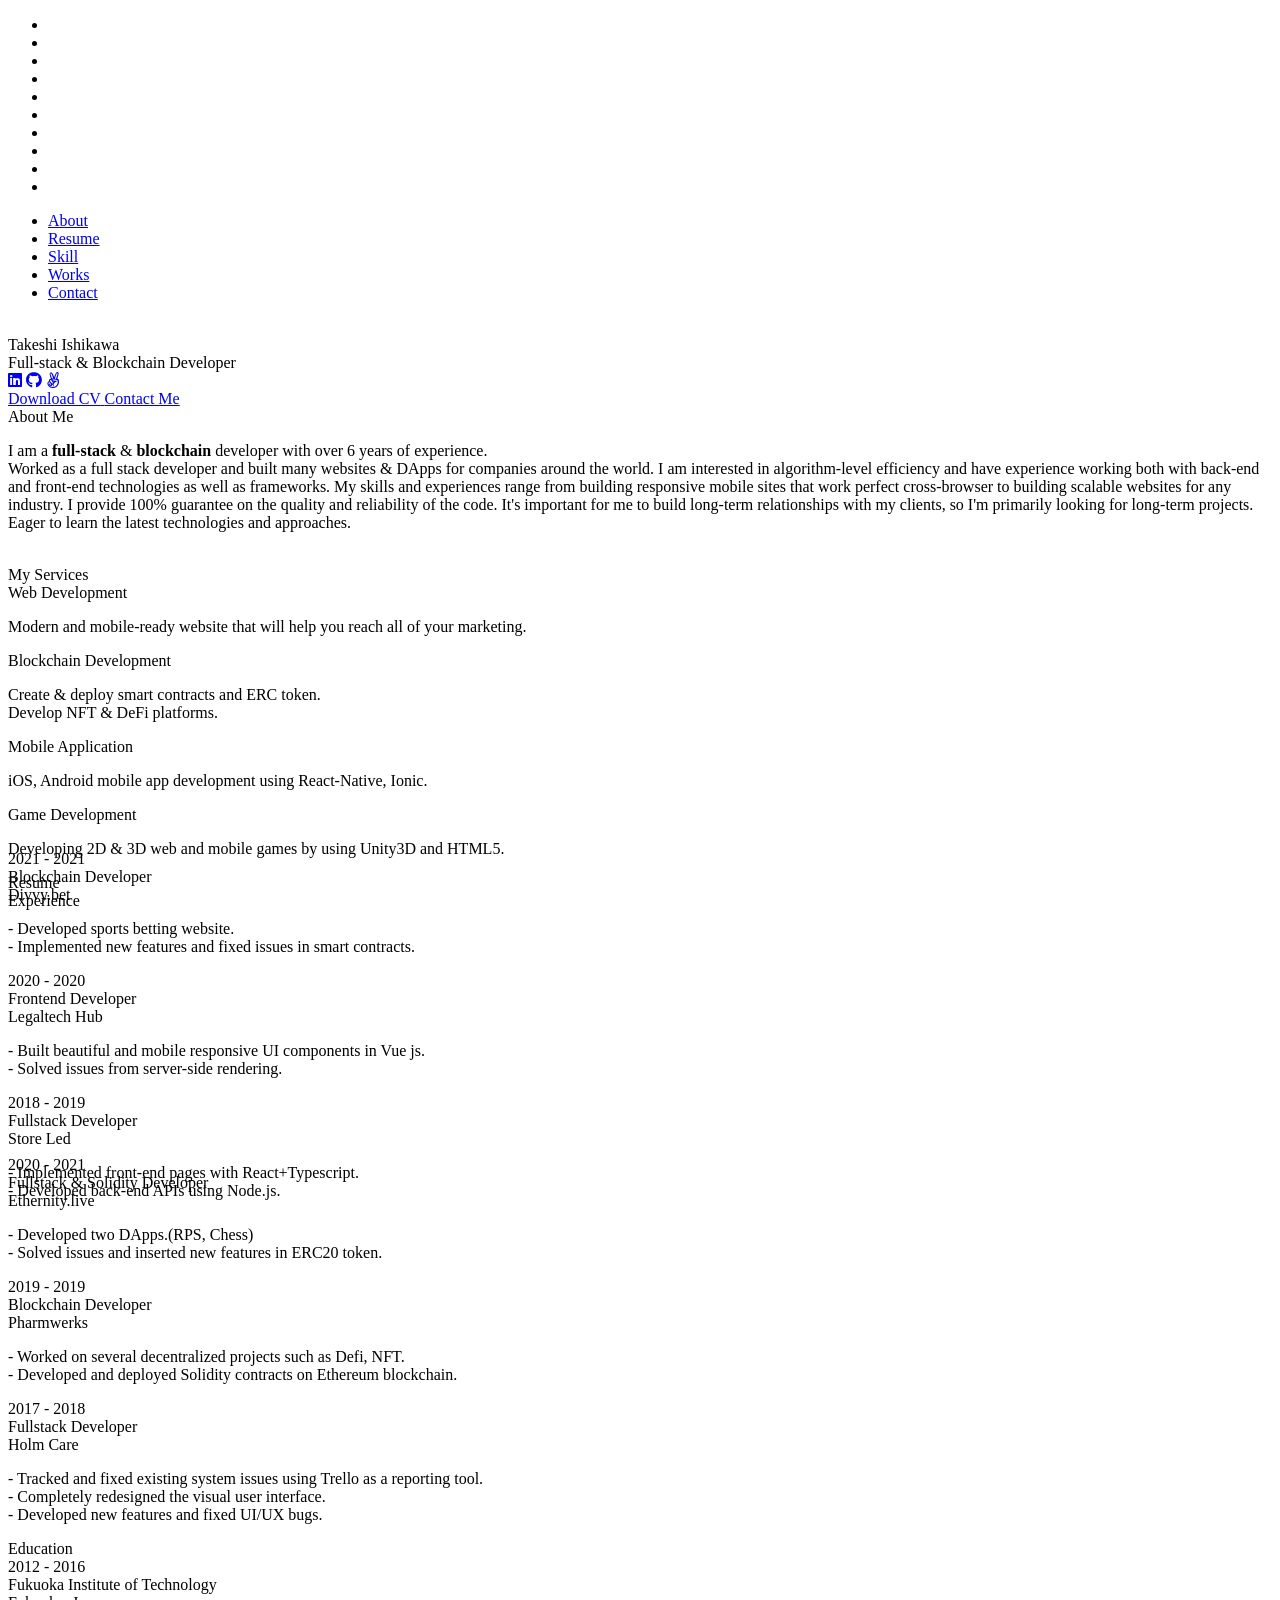
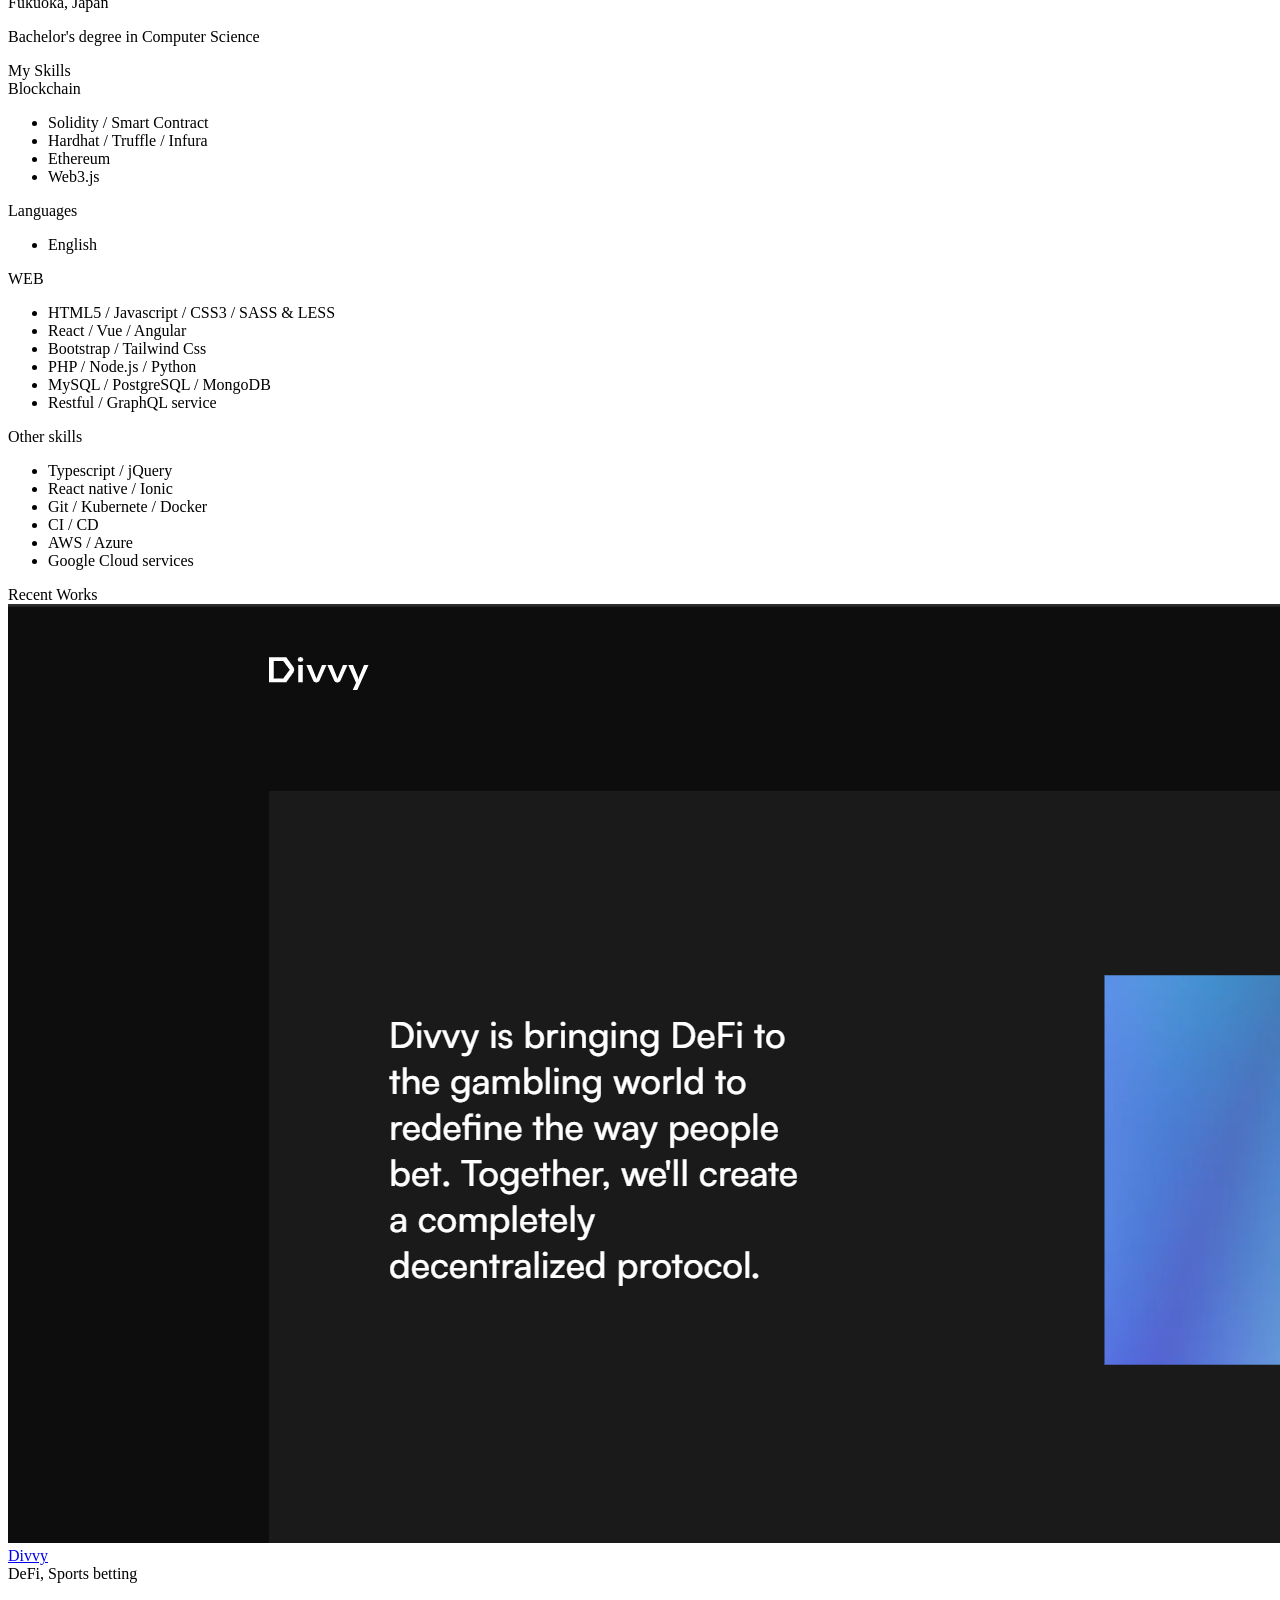
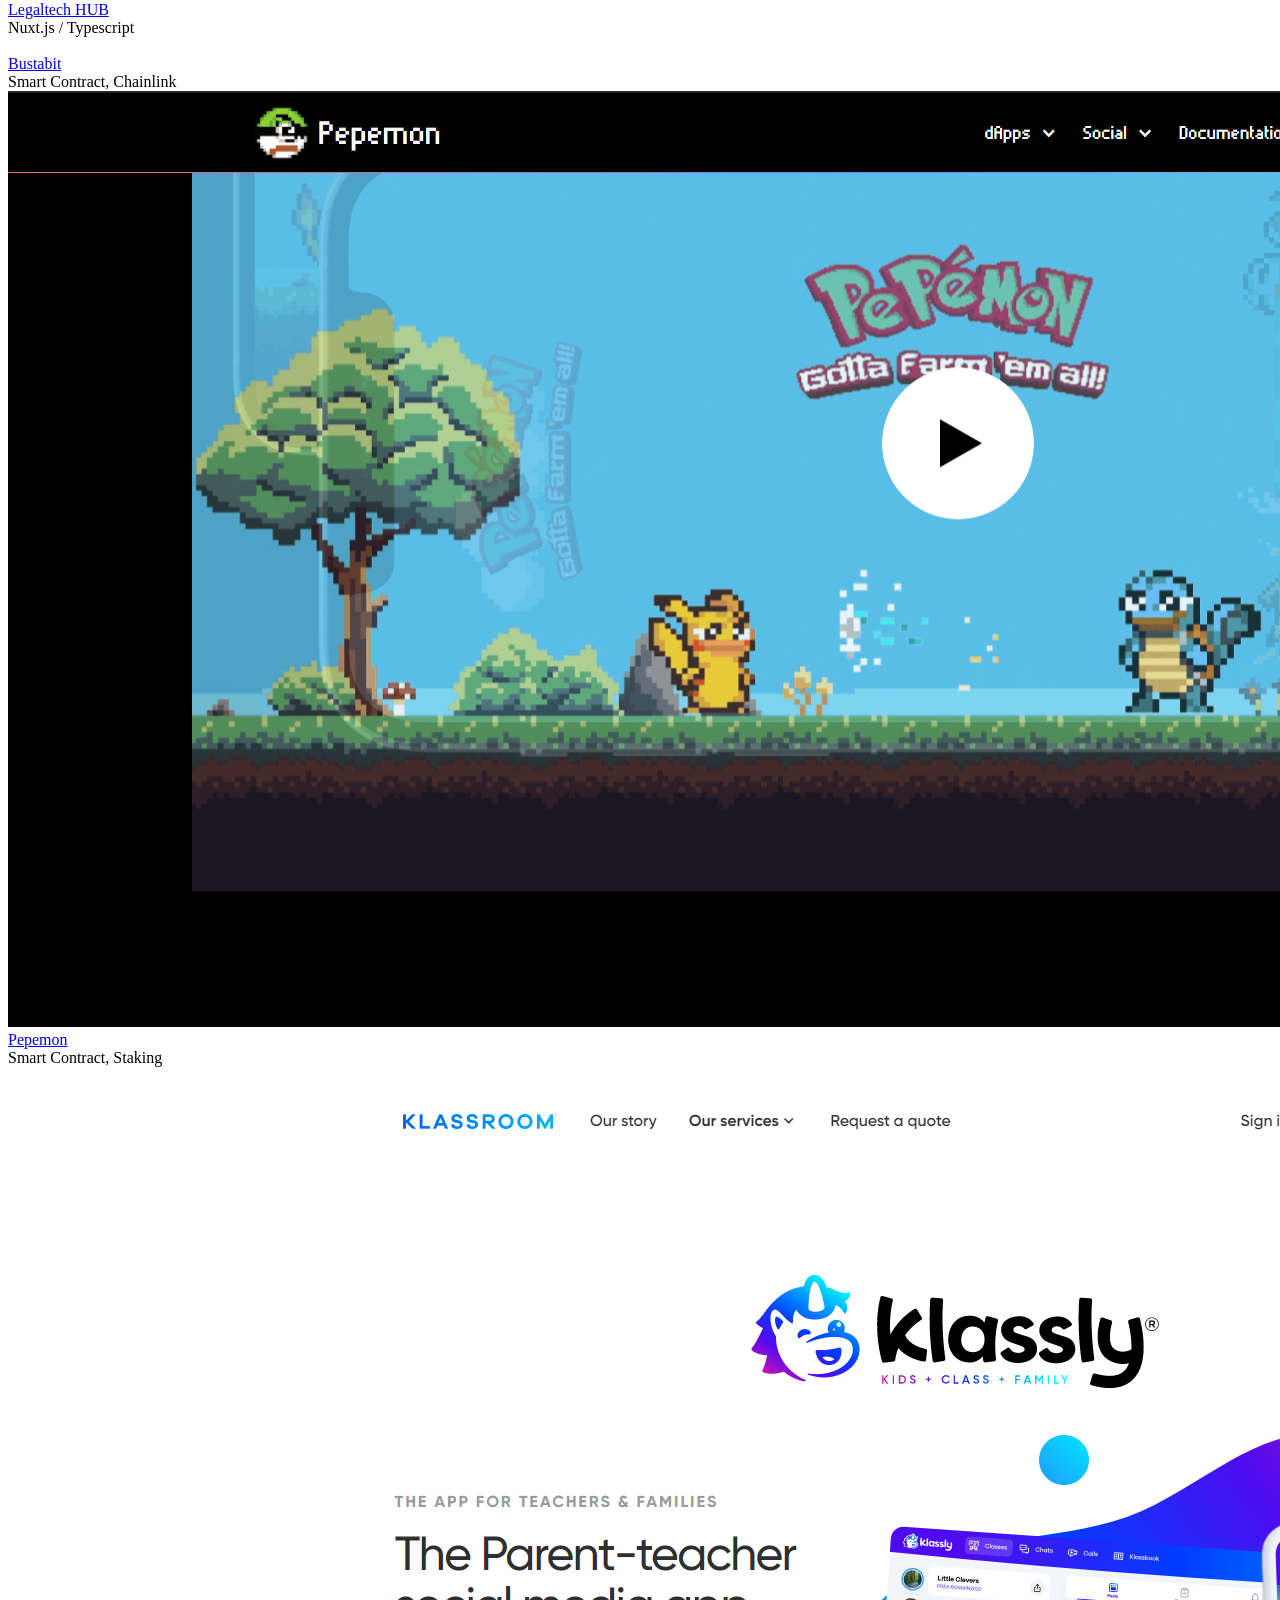
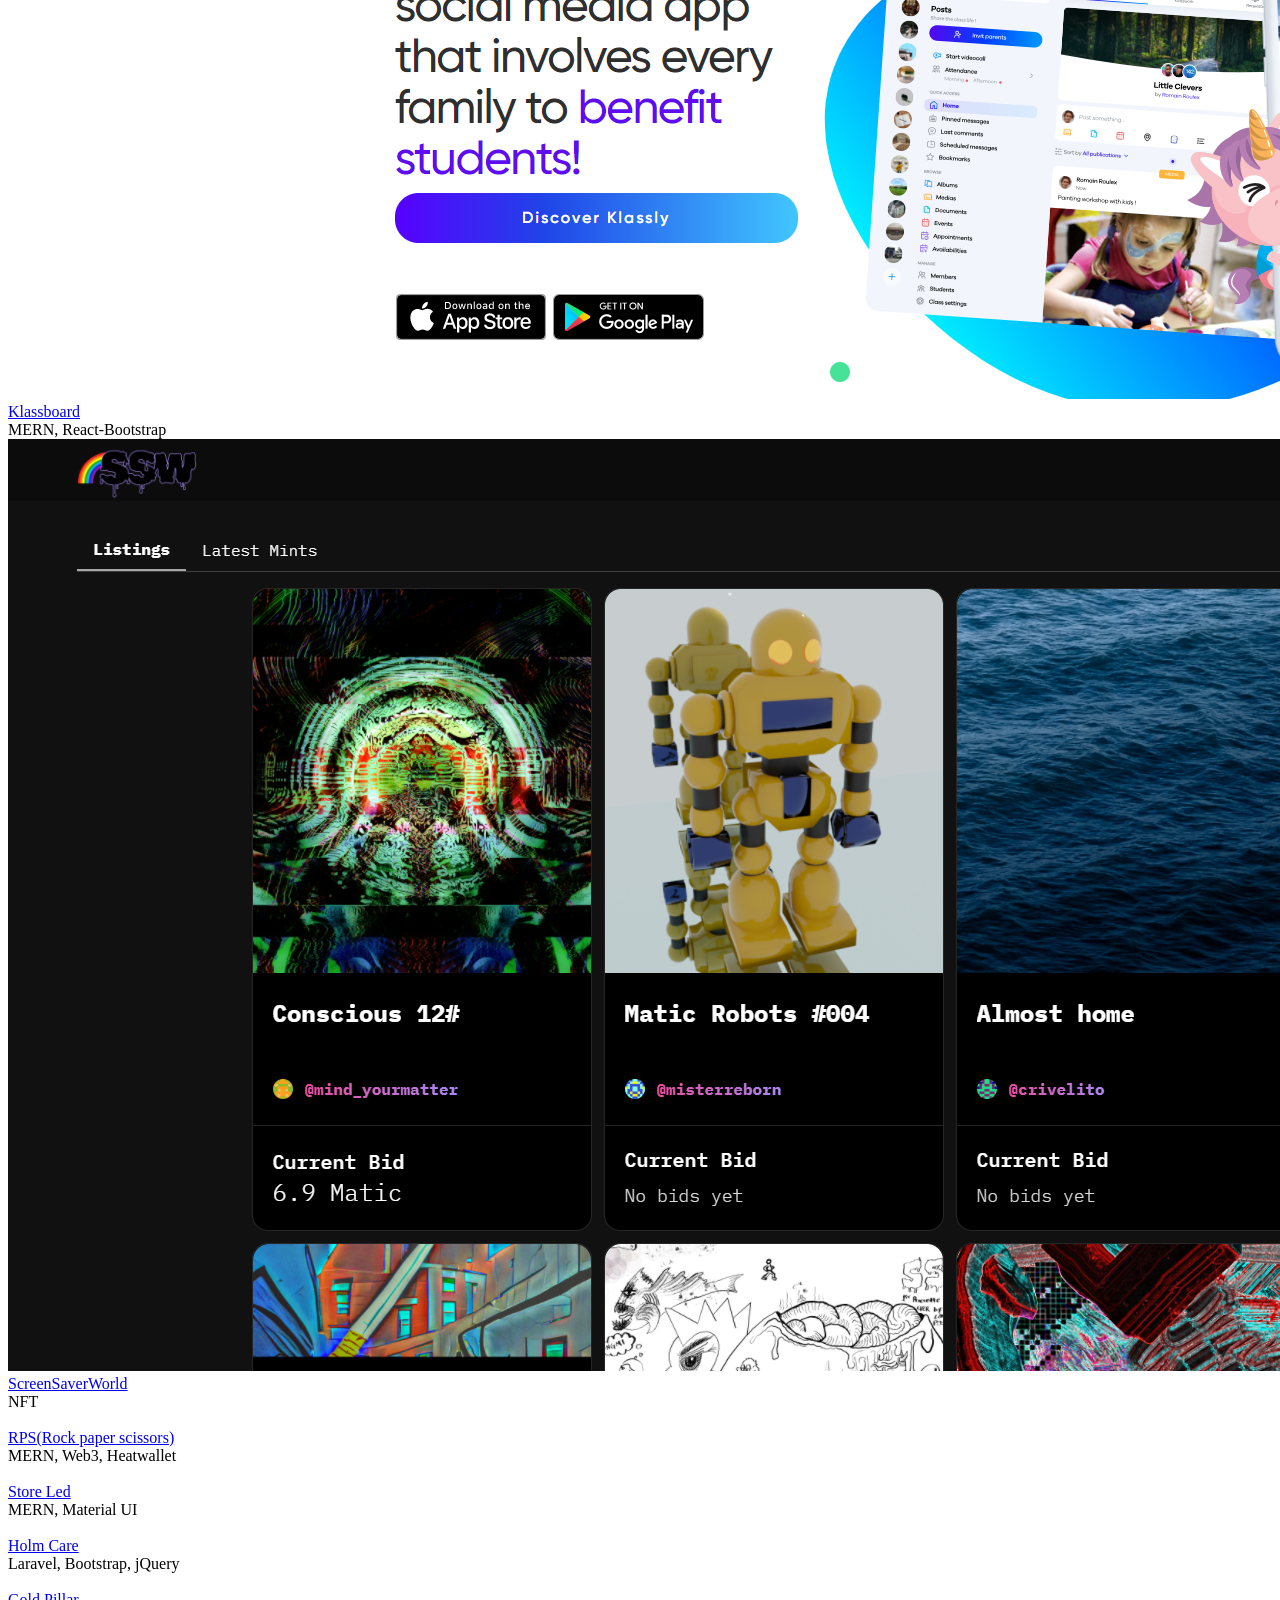
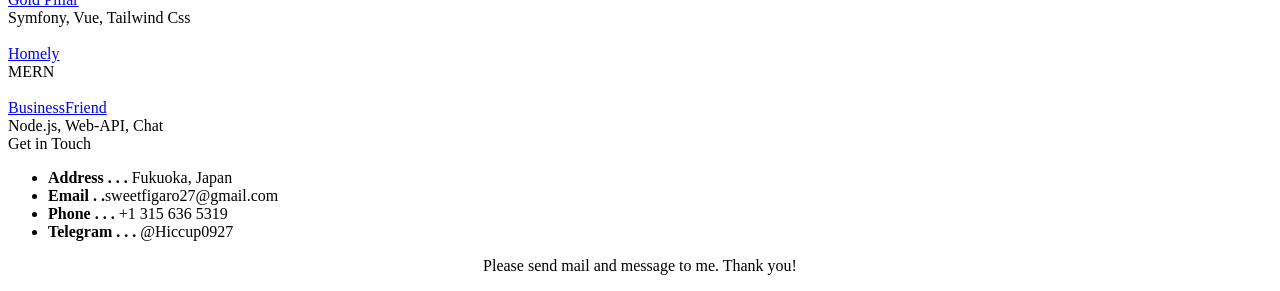
==== home.html @ df7297dc "heroku detail" ====
<!DOCTYPE html>
<html lang="en">
<head>
	
	<!--
		Basic
	-->
	<meta charset="UTF-8" />
	<meta http-equiv="X-UA-Compatible" content="IE=edge"> 
	<title>Takeshi Ishikawa - Full-stack & Blockchain Developer</title>
	<meta name="viewport" content="width=device-width, initial-scale=1, maximum-scale=1" />
	<meta name="description" content="Takeshi Ishikawa Profile" />
	<meta name="keywords" content="Takeshi Ishikawa, Web Developer, Full-stack, Blockchain, Backend, Frontend, GraphQL, React, Vue, Angular, Laravel, Node.js" />
	<meta name="author" content="Takeshi Ishikawa" />
	
	<!-- Global site tag (gtag.js) - Google Analytics -->
	<script async src="https://www.googletagmanager.com/gtag/js?id=UA-156442046-1"></script>
	<script>
	window.dataLayer = window.dataLayer || [];
	function gtag(){dataLayer.push(arguments);}
	gtag('js', new Date());

	gtag('config', 'UA-156442046-1');
	</script>

	<!--
		Load Fonts
	-->
	<link href="https://fonts.googleapis.com/css?family=Poppins:100,100i,200,200i,300,300i,400,400i,500,500i,600,600i,700,700i,800,800i,900,900i" rel="stylesheet">
	<link rel="stylesheet" href="https://use.fontawesome.com/releases/v5.8.0/css/all.css">
	
	<!--
		Load CSS
	-->
	<link rel="stylesheet" href="css/basic.css" />
	<link rel="stylesheet" href="css/layout.css" />
	<link rel="stylesheet" href="css/blogs.css" />
	<link rel="stylesheet" href="css/ionicons.css" />
	<link rel="stylesheet" href="css/magnific-popup.css" />
	<link rel="stylesheet" href="css/animate.css" />
	<link rel="stylesheet" href="css/owl.carousel.css" />

	<!--
		Background Gradient
	-->
	<link rel="stylesheet" href="css/gradient.css" />
	
	<!--
		Template New-Skin
	-->
	<link rel="stylesheet" href="css/new-skin/new-skin.css" />

	<!--
		Template RTL
	-->
	<!--<link rel="stylesheet" href="css/rtl.css" />-->
	
	<!--
		Template Colors
	-->
	<link rel="stylesheet" href="css/template-colors/green.css" />

	<link rel="shortcut icon" href="images/favicons/favicon.ico">
	
</head>

<body>
	<div class="page new-skin">
		
		<!-- preloader -->
		<div class="preloader">
			<div class="centrize full-width">
				<div class="vertical-center">
					<div class="spinner">
						<div class="double-bounce1"></div>
						<div class="double-bounce2"></div>
					</div>
				</div>
			</div>
		</div>

		<!-- background -->
		<div class="background gradient">
			<ul class="bg-bubbles">
      <li></li>
      <li></li>
      <li></li>
      <li></li>
      <li></li>
      <li></li>
      <li></li>
      <li></li>
      <li></li>
      <li></li>
    </ul>
		</div>

		<!--
			Container
		-->
		<div class="container opened" data-animation-in="fadeInLeft" data-animation-out="fadeOutLeft">

			<!--
				Header
			-->
			<header class="header">

				<!-- menu -->
				<div class="top-menu">
					<ul>
						<li class="active">
							<a href="#about-card">
								<span class="icon ion-person"></span>
								<span class="link">About</span>
							</a>
						</li>
						<li>
							<a href="#resume-card">
								<span class="icon ion-android-list"></span>
								<span class="link">Resume</span>
							</a>
						</li>
						<li>
							<a href="#skill-card">
								<span class="icon ion-hammer"></span>
								<span class="link">Skill</span>
							</a>
						</li>
						<li>
							<a href="#works-card">
								<span class="icon ion-paintbrush"></span>
								<span class="link">Works</span>
							</a>
						</li>
						<li>
							<a href="#contacts-card">
								<span class="icon ion-at"></span>
								<span class="link">Contact</span>
							</a>
						</li>
					</ul>
				</div>

			</header>

			<!--
				Card - Started
			-->
			<div class="card-started" id="home-card">

				<!--
					Profile
				-->
				<div class="profile no-photo">

					<!-- profile image -->
					<img src="./images/man5_big.jpg" itempro="photo" width="1" height="1"/>
					<div class="slide" style="background-image: url(images/man5_big.jpg);"></div>

					<!-- profile photo -->
					<!-- <div class="image">
						<img src="images/profile.png" alt="" />
					</div> -->

					<!-- profile titles -->
					<div class="title">Takeshi Ishikawa</div>
					<div class="subtitle">Full-stack & Blockchain Developer</div>

					<!-- profile socials -->
					<div class="social">
						<!-- <a target="_blank" href="https://dribbble.com/"><span class="fab fa-dribbble"></span></a> -->
						<a target="_blank" href="https://www.linkedin.com/in/takeshi-ishikawa-ab3b02210/"><span class="fab fa-linkedin"></span></a>
						<a target="_blank" href="https://github.com/figaro27/"><span class="fab fa-github"></span></a>
						<a target="_blank" href="https://angel.co/u/takeshi-ishikawa/"><span class="fab fa-angellist"></span></a>
					</div>
					
					<!-- profile buttons -->
					<div class="lnks">
						<a href="Takeshi_Ishikawa_CV.pdf" class="lnk">
							<span class="text">Download CV</span>
							<span class="ion ion-archive"></span>
						</a>
						<a href="#" class="lnk discover">
							<span class="text">Contact Me</span>
							<span class="arrow"></span>
						</a>
					</div>

				</div>

			</div>

			<!-- 
				Card - About
			-->
			<div class="card-inner animated active" id="about-card">
				<div class="card-wrap">

					<!-- 
						About 
					-->
					<div class="content about">

						<!-- title -->
						<div class="title">About Me</div>

						<!-- content -->
						<div class="row">
							<div class="col col-d-12 col-t-12 col-m-12 border-line-v">
								<div class="text-box">
									<p>
                    I am a <b>full-stack</b> & <b>blockchain</b> developer with over 6 years of experience.<br/>
                    Worked as a full stack developer and built many websites & DApps for companies around the world.
                    I am interested in algorithm-level efficiency and have experience working both with back-end and front-end technologies as well as frameworks.
                    My skills and experiences range from building responsive mobile sites that work perfect cross-browser to building scalable websites for any industry. I provide 100% guarantee on the quality and reliability of the code.
                    It's important for me to build long-term relationships with my clients, so I'm primarily looking for long-term projects.<br/ >
                    Eager to learn the latest technologies and approaches.
                    <br/><br/>
									</p>								
								</div>
							</div>
							<div class="clear"></div>
						</div>

					</div>

					<!--
						Services
					-->
					<div class="content services">

						<!-- title -->
						<div class="title">My Services</div>

						<!-- content -->
						<div class="row service-items border-line-v">

							<!-- service item -->
							<div class="col col-d-6 col-t-6 col-m-12 border-line-h">
								<div class="service-item">
									<div class="icon"><span class="ion ion-code"></span></div>
									<div class="name">Web Development</div>
									<p>
										Modern and mobile-ready website that will help you 
										reach all of your marketing.
									</p>
								</div>
							</div>

              		<!-- service item -->
							<div class="col col-d-6 col-t-6 col-m-12 border-line-h">
								<div class="service-item">
									<div class="icon"><span class="ion ion-chatbubble"></span></div>
									<div class="name">Blockchain Development</div>
									<p>
										Create & deploy smart contracts and ERC token. <br/> 
                    Develop NFT & DeFi platforms.
									</p>
								</div>
							</div>

							<!-- service item -->
							<div class="col col-d-6 col-t-6 col-m-12">
								<div class="service-item">
									<div class="icon"><span class="ion ion-iphone"></span></div>
									<div class="name">Mobile Application</div>
									<p>
										iOS, Android mobile app development using React-Native, Ionic.
									</p>
								</div>
							</div>					

							<!-- service item -->
							<div class="col col-d-6 col-t-6 col-m-12">
								<div class="service-item">
									<div class="icon"><span class="ion ion-ios-game-controller-b"></span></div>
									<div class="name">Game Development</div>
									<p>
										Developing 2D & 3D web and mobile games by using Unity3D and HTML5.
									</p>
								</div>
							</div>

							<div class="clear"></div>
						</div>

					</div>

				</div>
			</div>

			<!--
				Card - Resume
			-->
			<div class="card-inner" id="resume-card">
				<div class="card-wrap">
					<!--
						Resume
					-->
					<div class="content resume">

						<!-- title -->
						<div class="title">Resume</div>

            <!-- content -->
            <div class="row">

							<!-- experience -->
							<div class="col col-d-12 col-t-12 col-m-12 border-line-v">
								<div class="resume-title border-line-h">
									<div class="icon"><i class="ion ion-briefcase"></i></div>
									<div class="name">Experience</div>
                </div>
              </div>
            </div>
						<div class="row">
							<!-- experience -->
							<div class="col col-d-6 col-t-6 col-m-12 border-line-v" style="margin-top: -60px;">
								<div class="resume-items">
									<div class="resume-item border-line-h">
										<div class="date">2021 - 2021</div>
										<div class="name">Blockchain Developer</div>
										<div class="company">Divvy.bet</div>
										<p>
											- Developed sports betting website.<br/>
											- Implemented new features and fixed issues in smart contracts.
										</p>
									</div>
                  					
									<div class="resume-item border-line-h">
										<div class="date">2020 - 2020</div>
										<div class="name">Frontend Developer</div>
										<div class="company">Legaltech Hub</div>
										<p>
                      						- Built beautiful and mobile responsive UI components in Vue js.<br/>
											- Solved issues from server-side rendering.
										</p>
									</div>		
													
									<div class="resume-item border-line-h">
										<div class="date">2018 - 2019</div>
										<div class="name">Fullstack Developer</div>
										<div class="company">Store Led</div>
										<p>
											- Implemented front‐end pages with React+Typescript.<br/>
											- Developed back‐end APIs using Node.js.
										</p>
									</div>
							
								</div>
							</div>

							<!-- education -->
							<div class="col col-d-6 col-t-6 col-m-12 border-line-v" style="margin-top: -60px;">                
								<div class="resume-items">	
									<div class="resume-item border-line-h">
										<div class="date">2020 - 2021</div>
										<div class="name">Fullstack & Solidity Developer</div>
										<div class="company">Ethernity.live</div>
										<p>
											- Developed two DApps.(RPS, Chess)<br/>
											- Solved issues and inserted new features in ERC20 token.
										</p>
									</div>				
									<div class="resume-item border-line-h">
										<div class="date">2019 - 2019</div>
										<div class="name">Blockchain Developer</div>
										<div class="company">Pharmwerks</div>
										<p>
											- Worked on several decentralized projects such as Defi, NFT.<br/>
											- Developed and deployed Solidity contracts on Ethereum blockchain.
										</p>
									</div>		
									<div class="resume-item border-line-h">
										<div class="date">2017 - 2018</div>
										<div class="name">Fullstack Developer</div>
										<div class="company">Holm Care</div>
										<p>
											- Tracked and fixed existing system issues using Trello as a reporting tool.<br/>
											- Completely redesigned the visual user interface.<br/>
											- Developed new features and fixed UI/UX bugs.
										</p>
									</div>						
								</div>
							</div>

							<div class="clear"></div>
            </div>
            
						<!-- content -->
						<div class="row">
							<!-- experience -->
							<div class="col col-d-12 col-t-12 col-m-12">
								<div class="resume-title border-line-h">
									<div class="icon"><i class="ion ion-university"></i></div>
									<div class="name">Education</div>
								</div>
								<div class="resume-items">
									<div class="resume-item border-line-h">
										<div class="date">2012 - 2016</div>
										<div class="name">Fukuoka Institute of Technology</div>
										<div class="company">Fukuoka, Japan</div>
										<p>
											Bachelor's degree in Computer Science
										</p>
                  </div>
                </div>
              </div>
              <div class="clear"></div>
            </div>

					</div>

				</div>
			</div>

			<!--
				Card - Skill
			-->
			<div class="card-inner" id="skill-card">
				<div class="card-wrap">
					<!--
						Skills
					-->
					<div class="content skills">

						<!-- title -->
						<div class="title">My Skills</div>
					
						<!-- content -->
						<div class="row">
						
							<!-- skill item -->
              <div class="col col-d-6 col-t-6 col-m-12 border-line-v">
								<div class="skills-list">
									<div class="skill-title border-line-h">
										<div class="icon"><i class="ion ion-ios-browsers"></i></div>
										<div class="name">Blockchain</div>
									</div>
									<ul>	
										<li class="border-line-h"> 
											<div class="name">Solidity / Smart Contract</div>
											<div class="progress">
												<div class="percentage" style="width:95%;"></div>
											</div>
										</li>	
										<li class="border-line-h">
											<div class="name">Hardhat / Truffle / Infura</div>
											<div class="progress">
												<div class="percentage" style="width:90%;"></div>
											</div>
										</li>

                    					<li class="border-line-h"> 
											<div class="name">Ethereum</div>
											<div class="progress">
												<div class="percentage" style="width:90%;"></div>
											</div>
										</li>																
										<li class="border-line-h">
											<div class="name">Web3.js</div>
											<div class="progress">
												<div class="percentage" style="width:90%;"></div>
											</div>
										</li>
                    				
									</ul>
								</div>
							</div>				

							<!-- skill item -->
							<div class="col col-d-6 col-t-6 col-m-12 border-line-v">
								<div class="skills-list dotted">
									<div class="skill-title border-line-h">
										<div class="icon"><i class="ion ion-flag"></i></div>
										<div class="name">Languages</div>
									</div>
									<ul>
										<li class="border-line-h"> 
											<div class="name">English</div>
											<div class="progress">
												<div class="percentage" style="width:80%;"></div>
											</div>
										</li>									
									</ul>
								</div>
							</div>

							<!-- skill item -->
							<div class="col col-d-6 col-t-6 col-m-12 border-line-v">
								<div class="skills-list">
									<div class="skill-title border-line-h">
										<div class="icon"><i class="ion ion-code"></i></div>
										<div class="name">WEB</div>
									</div>
									<ul>
                    <li class="border-line-h"> 
											<div class="name">HTML5 / Javascript / CSS3 / SASS & LESS</div>
											<div class="progress">
												<div class="percentage" style="width:100%;"></div>
											</div>
										</li>
                    <li>
											<div class="name">React / Vue / Angular</div>
											<div class="progress">
												<div class="percentage" style="width:95%;"></div>
											</div>
										</li>     
										<li class="border-line-h"> 
											<div class="name">Bootstrap / Tailwind Css</div>
											<div class="progress">
												<div class="percentage" style="width:95%;"></div>
											</div>
										</li>                              						
										<li> 
											<div class="name">PHP / Node.js / Python</div>
											<div class="progress">
												<div class="percentage" style="width:90%;"></div>
											</div>
										</li>	
                    <li> 
											<div class="name">MySQL / PostgreSQL / MongoDB</div>
											<div class="progress">
												<div class="percentage" style="width:90%;"></div>
											</div>
										</li>								
										<li> 
											<div class="name">Restful / GraphQL service</div>
											<div class="progress">
												<div class="percentage" style="width:85%;"></div>
											</div>
                    </li>                 
									</ul>
								</div>
							</div>

							<!-- skill item -->
							<div class="col col-d-6 col-t-6 col-m-12 border-line-v">
								<div class="skills-list list">
									<div class="skill-title border-line-h">
										<div class="icon"><i class="ion ion-android-list"></i></div>
										<div class="name">Other skills</div>
									</div>
									<ul>
                    <li>
                      <div class="name">Typescript / jQuery</div>
                    </li>								
										<li> 
											<div class="name">React native / Ionic</div>
										</li>								
										<li> 
											<div class="name">Git / Kubernete / Docker</div>
										</li>
                    <li> 
											<div class="name">CI / CD</div>
										</li>
										<li> 
											<div class="name">AWS / Azure</div>
										</li>
										<li> 
											<div class="name">Google Cloud services</div>
										</li>
									</ul>
								</div>
							</div>
							
							<div class="clear"></div>
						</div>
						
					</div>

				</div>
			</div>


			<!--
				Card - Works
			-->
			<div class="card-inner" id="works-card">
				<div class="card-wrap">

					<!--
						Works
					-->
					<div class="content works">

						<!-- title -->
						<div class="title">Recent Works</div>

						<!-- filters -->		

						<!-- content -->
						<div class="row grid-items border-line-v">  
							<div class="col col-d-6 col-t-6 col-m-12 grid-item web border-line-h">
								<div class="box-item">
									<div class="image">
										<a href="https://divvy.bet/" target="_blank" class="">
											<img src="images/works/divvy.png" alt="" />
											<span class="info">
												<span class="ion ion-images"></span>
											</span>
										</a>
									</div>
									<div class="desc">
										<a href="https://divvy.bet/" target="_blank" class="name">Divvy</a>
										<div class="category">DeFi, Sports betting</div>
									</div>									
								</div>
							</div>            
							<div class="col col-d-6 col-t-6 col-m-12 grid-item web border-line-h">
								<div class="box-item">
									<div class="image">
										<a href="https://legaltechnologyhub.com/" target="_blank" class="">
											<img src="images/works/legal.png" alt="" />
											<span class="info">
												<span class="ion ion-images"></span>
											</span>
										</a>
									</div>
									<div class="desc">
										<a href="https://legaltechnologyhub.com/" target="_blank" class="name">Legaltech HUB</a>
										<div class="category">Nuxt.js / Typescript</div>
									</div>									
								</div>
							</div>

							<div class="col col-d-6 col-t-6 col-m-12 grid-item web border-line-h">
								<div class="box-item">
									<div class="image">
										<a href="https://bustabit.com/" target="_blank" class="">
											<img src="images/works/bustabit.png" alt="" />
											<span class="info">
												<span class="ion ion-images"></span>
											</span>
										</a>
									</div>
									<div class="desc">
										<a href="https://bustabit.com/" target="_blank" class="name">Bustabit</a>
										<div class="category">Smart Contract, Chainlink</div>
									</div>									
								</div>
							</div>	

							<div class="col col-d-6 col-t-6 col-m-12 grid-item web border-line-h">
								<div class="box-item">
									<div class="image">
										<a href="https://pepemon.finance/" target="_blank" class="">
											<img src="images/works/pepemon.png" alt="" />
											<span class="info">
												<span class="ion ion-images"></span>
											</span>
										</a>
									</div>
									<div class="desc">
										<a href="https://pepemon.finance/" target="_blank" class="name">Pepemon</a>
										<div class="category">Smart Contract, Staking</div>
									</div>									
								</div>
							</div>	

							<div class="col col-d-6 col-t-6 col-m-12 grid-item web border-line-h">
								<div class="box-item">
									<div class="image">
										<a href="https://klassroom.co/" target="_blank" class="">
											<img src="images/works/klassroom.png" alt="" />
											<span class="info">
												<span class="ion ion-images"></span>
											</span>
										</a>
									</div>
									<div class="desc">
										<a href="https://klassroom.co/" target="_blank" class="name">Klassboard</a>
										<div class="category">MERN, React-Bootstrap</div>
									</div>									
								</div>
							</div>	

							<div class="col col-d-6 col-t-6 col-m-12 m-b-8 grid-item web border-line-h">
								<div class="box-item">
									<div class="image">
										<a href="https://www.screensaver.world/" target="_blank" class="">
											<img src="images/works/screensaver.png" alt="" />
											<span class="info">
												<span class="ion ion-images"></span>
											</span>
										</a>
									</div>
									<div class="desc">
										<a href="https://www.screensaver.world/" target="_blank" class="name">ScreenSaverWorld</a>
										<div class="category">NFT</div>
									</div>									
								</div>
							</div>
							
							<div class="col col-d-6 col-t-6 col-m-12 grid-item web border-line-h">
								<div class="box-item">
									<div class="image">
										<a href="https://rps.ethernity.live/" target="_blank" class="">
											<img src="images/works/rps.png" alt="" />
											<span class="info">
												<span class="ion ion-images"></span>
											</span>
										</a>
									</div>
									<div class="desc">
										<a href="https://rps.ethernity.live/" target="_blank" class="name">RPS(Rock paper scissors)</a>
										<div class="category">MERN, Web3, Heatwallet</div>
									</div>									
								</div>
							</div>	

              				<div class="col col-d-6 col-t-6 col-m-12 grid-item web border-line-h">
								<div class="box-item">
									<div class="image">
										<a href="https://www.storeled.fr/" target="_blank" class="">
											<img src="images/works/storeled.png" alt="" />
											<span class="info">
												<span class="ion ion-images"></span>
											</span>
										</a>
									</div>
									<div class="desc">
										<a href="https://www.storeled.fr/" target="_blank" class="name">Store Led</a>
										<div class="category">MERN, Material UI</div>
									</div>									
								</div>
							</div>			
              
              				<div class="col col-d-6 col-t-6 col-m-12 grid-item web border-line-h">
								<div class="box-item">
									<div class="image">
										<a href="https://holmcare.com/" target="_blank" class="">
											<img src="images/works/holmcare.png" alt="" />
											<span class="info">
												<span class="ion ion-images"></span>
											</span>
										</a>
									</div>
									<div class="desc">
										<a href="https://holmcare.com/" target="_blank" class="name">Holm Care</a>
										<div class="category">Laravel, Bootstrap, jQuery</div>
									</div>									
								</div>
							</div>			

             				<div class="col col-d-6 col-t-6 col-m-12 grid-item web border-line-h">
								<div class="box-item">
									<div class="image">
										<a href="https://goldpillar.global/" target="_blank" class="">
											<img src="images/works/goldpillar.png" alt="" />
											<span class="info">
												<span class="ion ion-images"></span>
											</span>
										</a>
									</div>
									<div class="desc">
										<a href="https://goldpillar.global/" target="_blank" class="name">Gold Pillar</a>
										<div class="category">Symfony, Vue, Tailwind Css</div>
									</div>									
								</div>
							</div>	
							
              				<div class="col col-d-6 col-t-6 col-m-12 grid-item web border-line-h">
								<div class="box-item">
									<div class="image">
										<a href="https://www.homely.com.au/" target="_blank" class="">
											<img src="images/works/homely.png" alt="" />
											<span class="info">
												<span class="ion ion-images"></span>
											</span>
										</a>
									</div>
									<div class="desc">
										<a href="https://www.homely.com.au/" target="_blank" class="name">Homely</a>
										<div class="category">MERN</div>
									</div>									
								</div>
							</div>

							<div class="col col-d-6 col-t-6 col-m-12 m-b-8 grid-item web chat border-line-h">
								<div class="box-item">
									<div class="image">
										<a href="#" class="has-popup-media">
											<img src="images/works/business.jpg" alt="" />
											<span class="info">
												<span class="ion ion-images"></span>
											</span>
										</a>
									</div>
									<div class="desc">
										<a href="https://www.businessfriend.com/" target="_blank" class="name">BusinessFriend</a>
										<div class="category">Node.js, Web-API, Chat</div>
									</div>								
								</div>
							</div>

							<div class="clear"></div>
						</div>

					</div>

				</div>
			</div>

			<!--
				Card - Contacts
			-->
			<div class="card-inner contacts" id="contacts-card">
				<div class="card-wrap">

					<!--
						Conacts Info
					-->
					<div class="content contacts">

						<!-- title -->
						<div class="title">Get in Touch</div>

						<!-- content -->
						<div class="row">
							<div class="col col-d-12 col-t-12 col-m-12 border-line-v">
								<!-- <div class="map" id="map"></div> -->
								<div class="info-list">
									<ul>
										<li><strong>Address . . .</strong> Fukuoka, Japan</li>
										<li><strong>Email . .</strong>sweetfigaro27@gmail.com</li>
										<li><strong>Phone . . .</strong> +1 315 636 5319</li>
										<li><strong>Telegram . . .</strong> @Hiccup0927</li>
									</ul>
								</div>
							</div>
							<div class="clear"></div>
						</div>

						<div class="row">
							<div class="col col-d-12 col-t-12 col-m-12 border-line-v">
								<p style="text-align: center;">
									Please send mail and message to me. Thank you!
								</p>
							</div>
						</div>

					</div>

				</div>
			</div>

		</div>
	</div>
	
	<!--
		jQuery Scripts
	-->
	<script src="js/jquery.min.js"></script>
	<script src="js/jquery.validate.js"></script>
	<script src="js/jquery.magnific-popup.js"></script>
	<script src="js/imagesloaded.pkgd.js"></script>
	<script src="js/isotope.pkgd.js"></script>
	<script src="js/jquery.slimscroll.js"></script>
	<script src="js/owl.carousel.js"></script>
	
	<script src="js/scripts.js"></script>
</body>
</html>
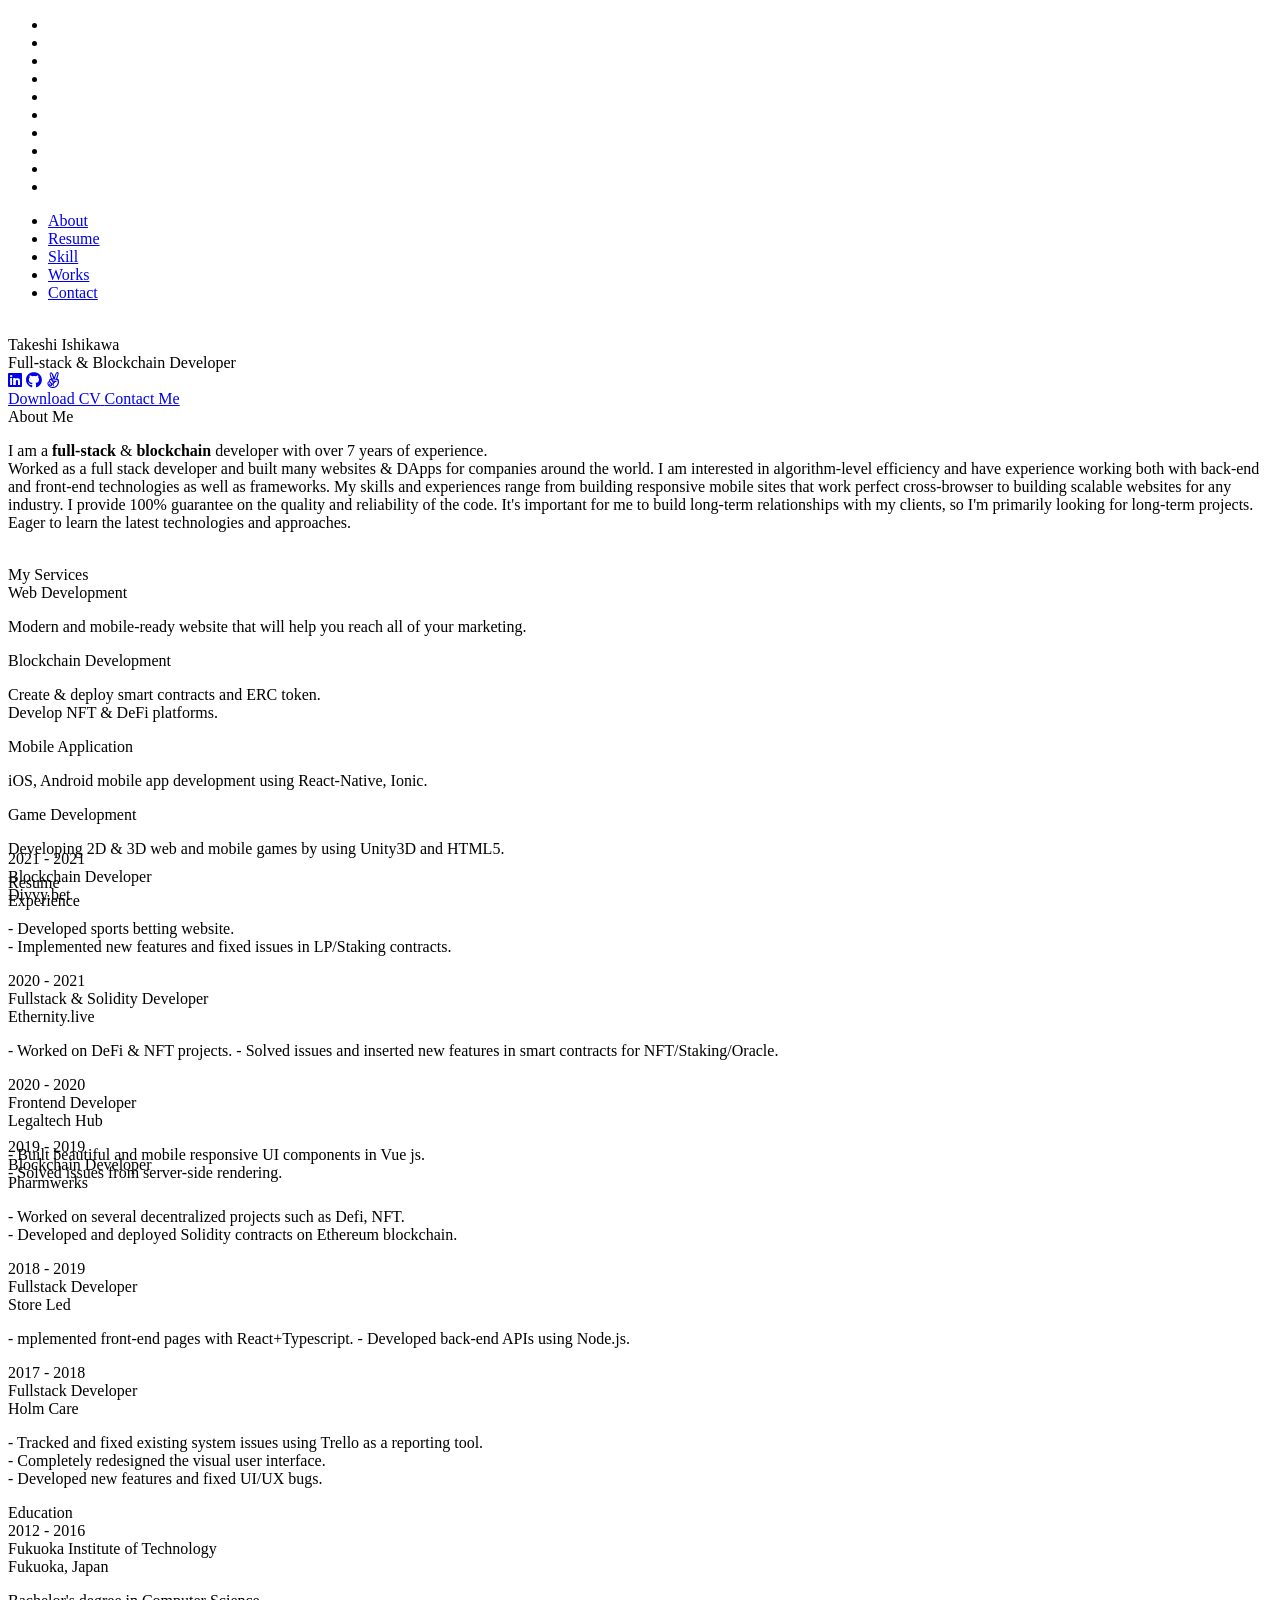
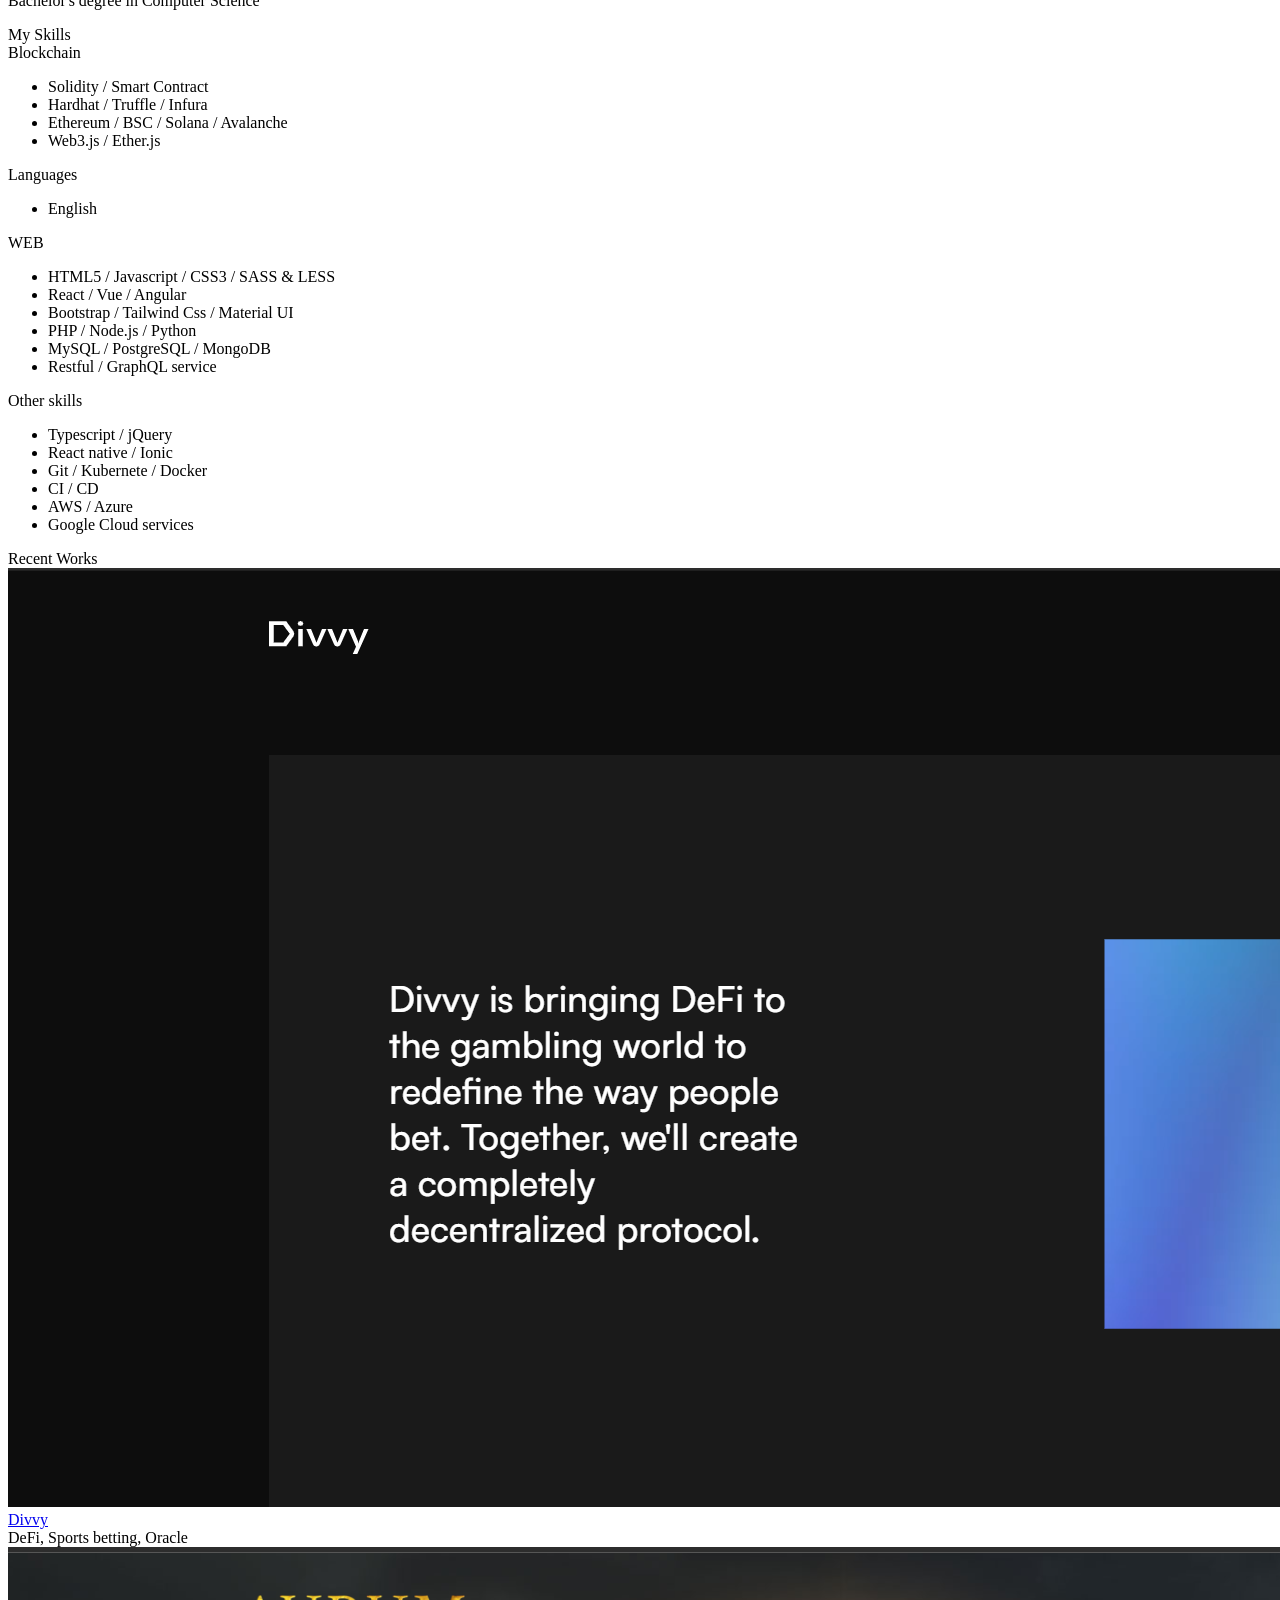
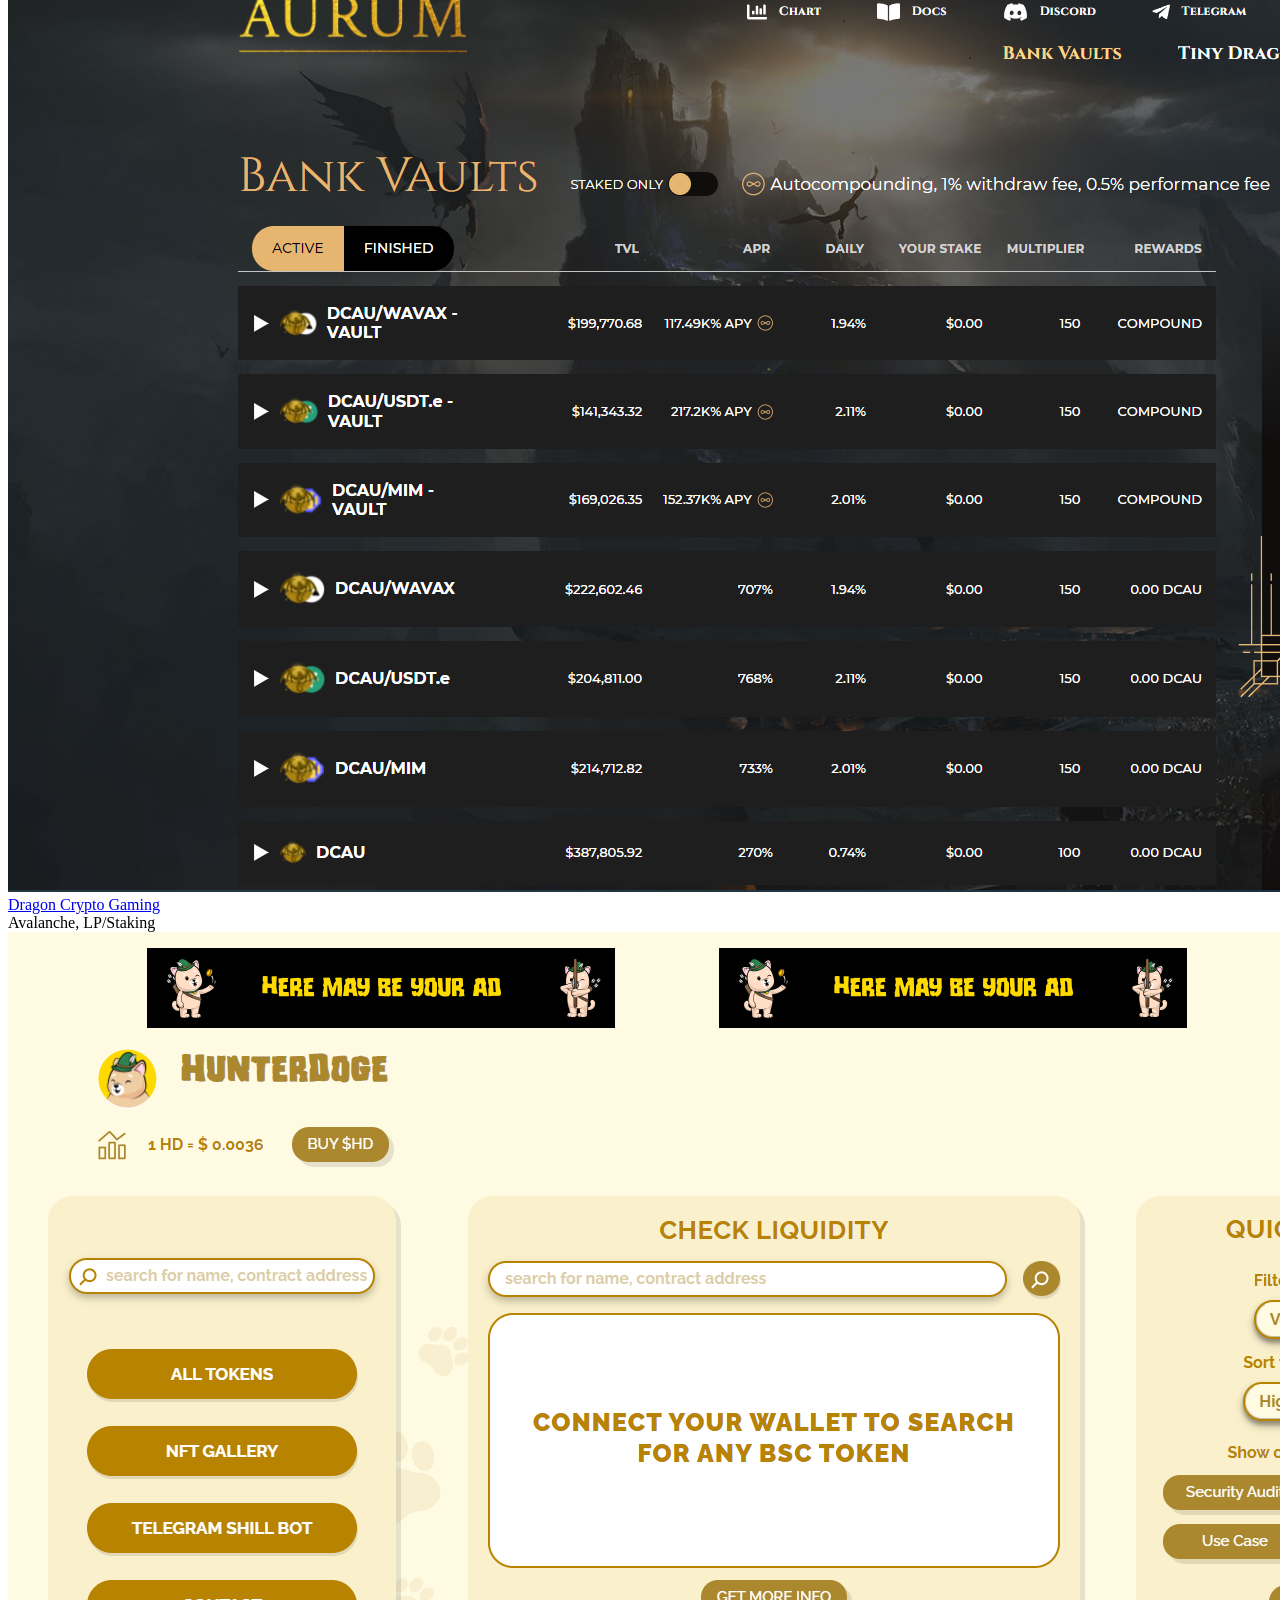
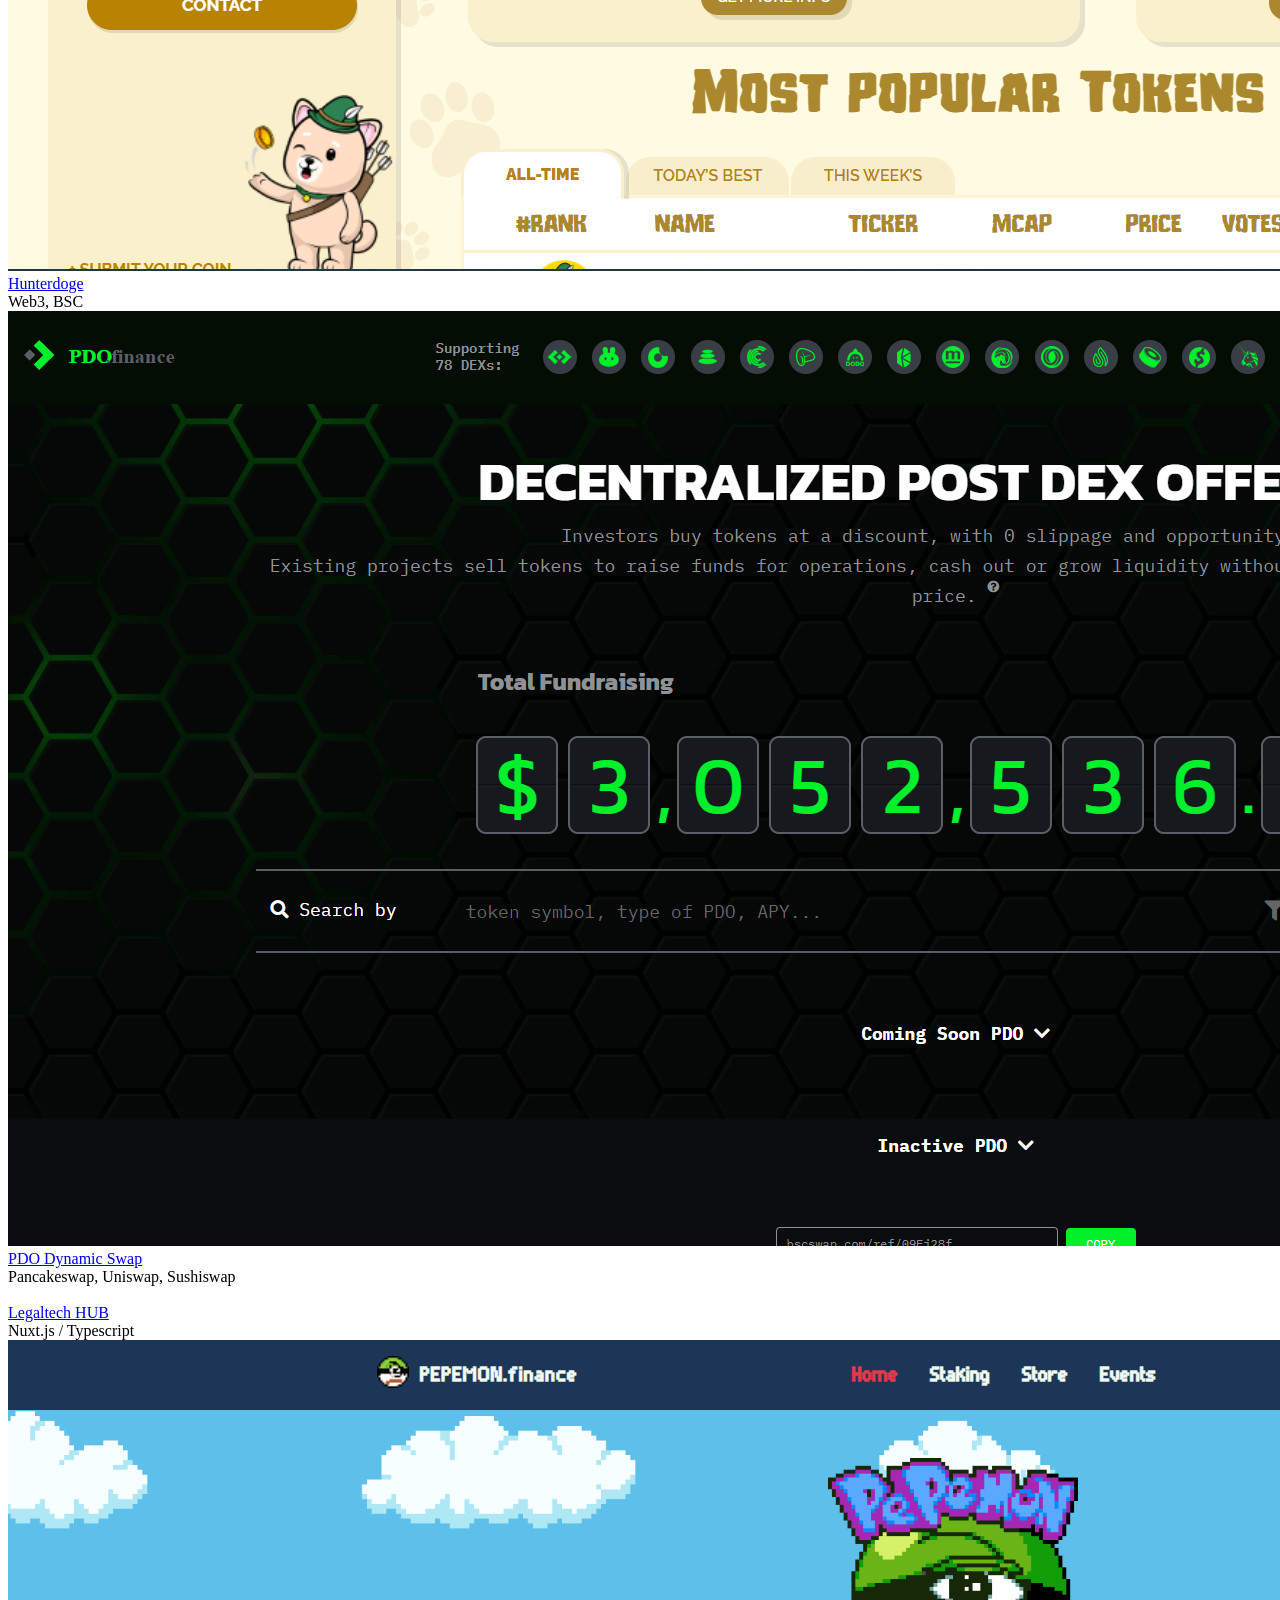
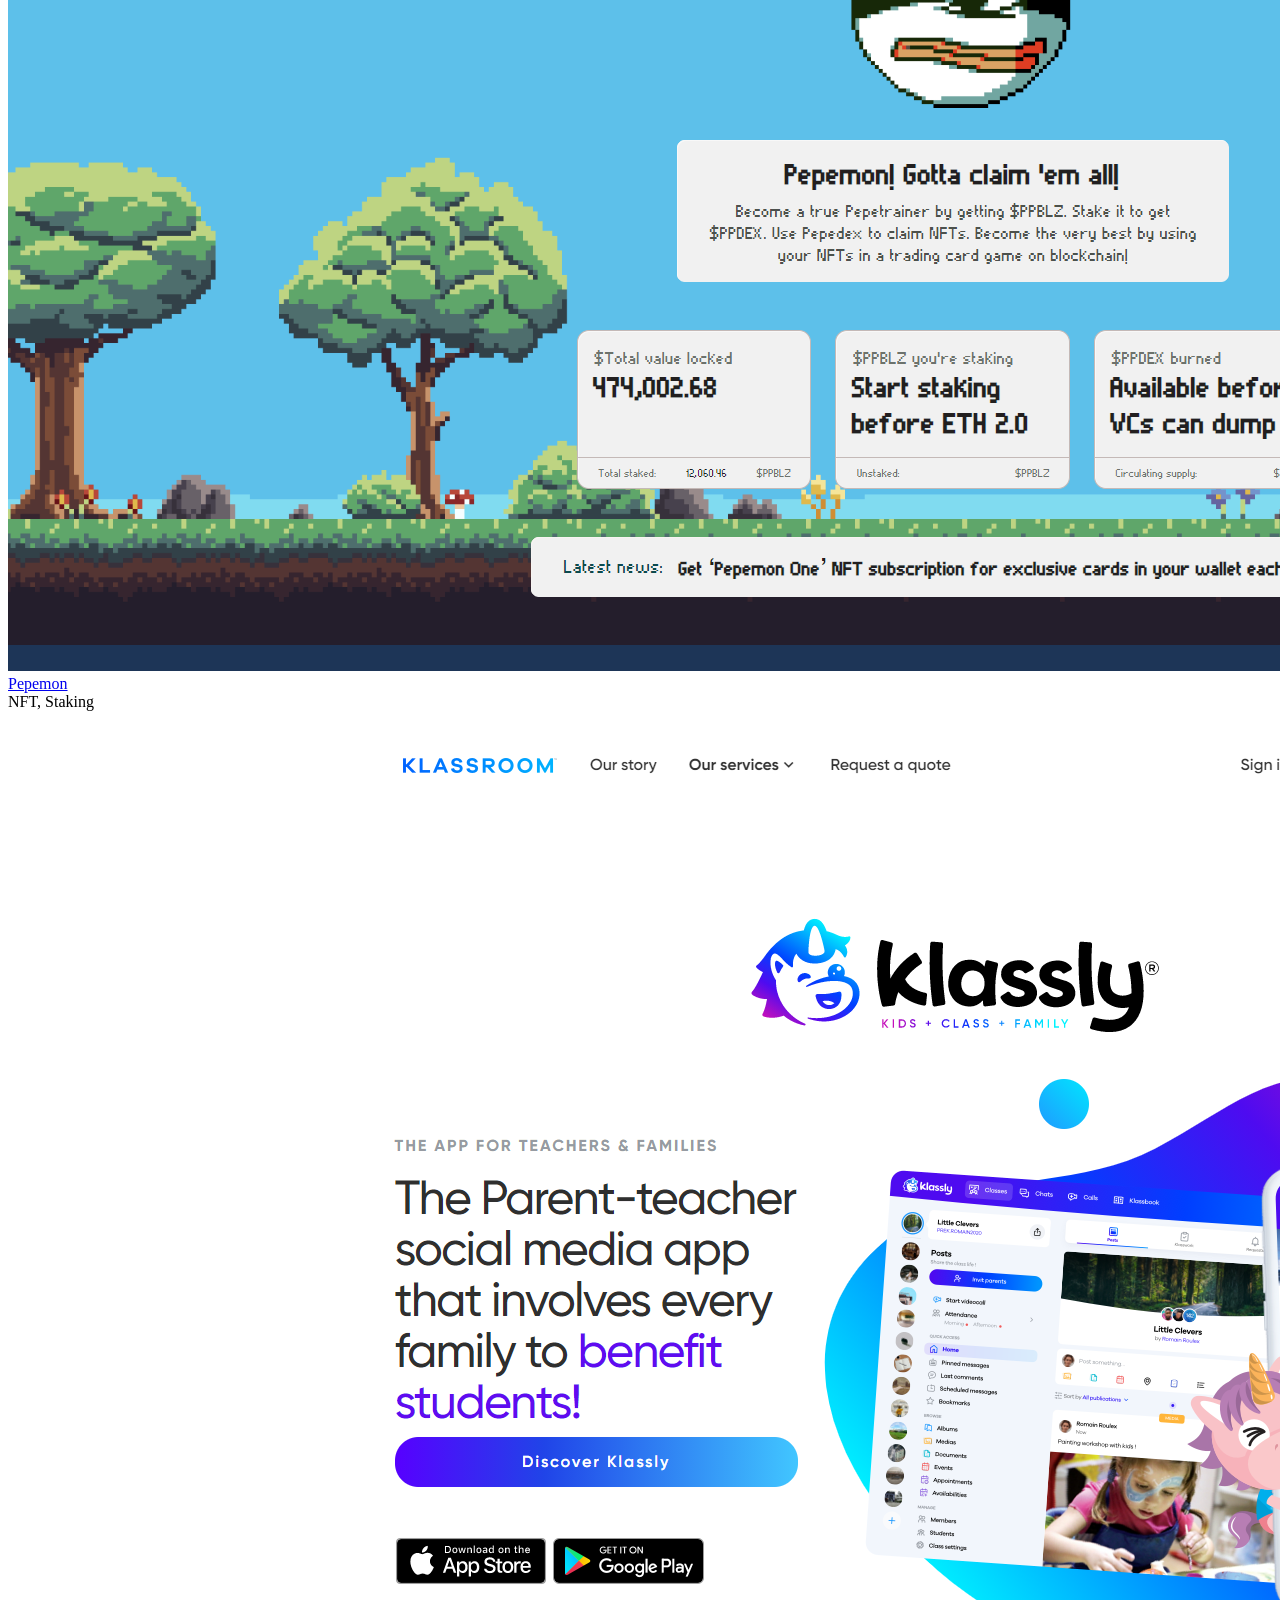
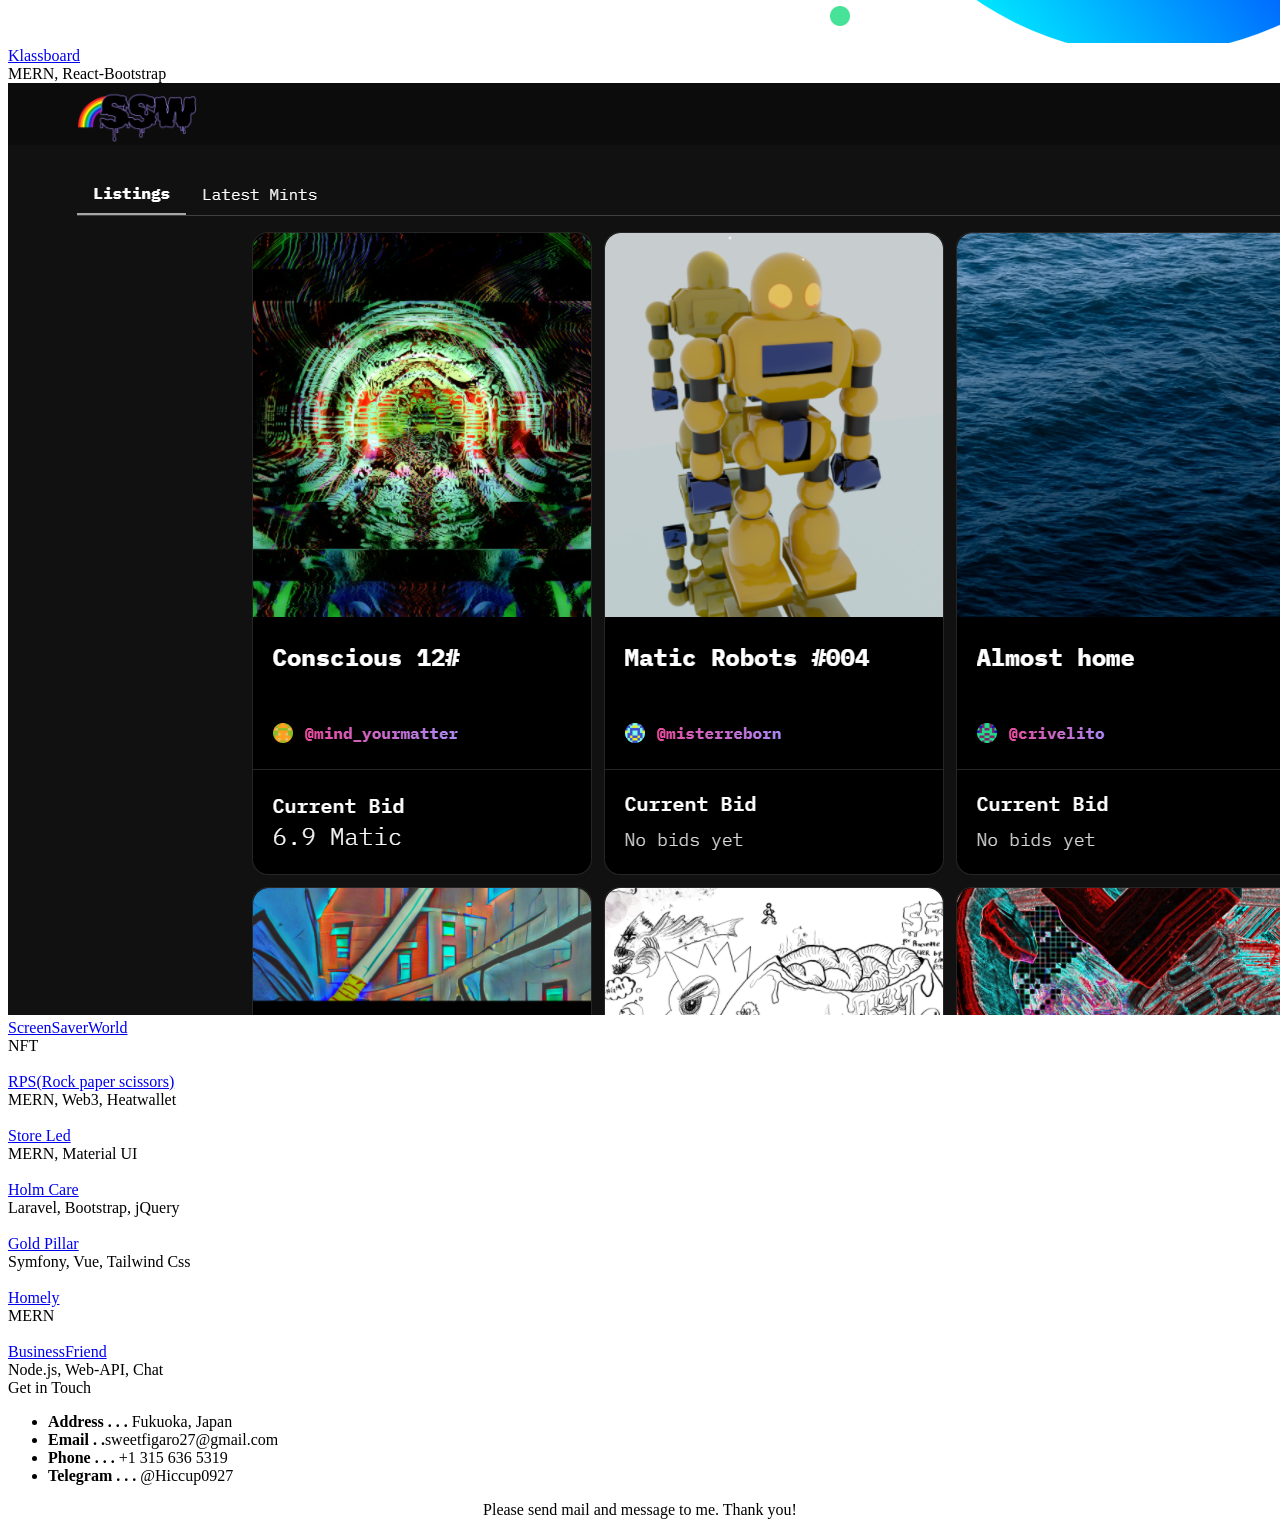
==== commit db81aaaf: "update works" ====
--- a/home.html
+++ b/home.html
@@ -176,7 +176,7 @@
 					
 					<!-- profile buttons -->
 					<div class="lnks">
-						<a href="Takeshi_Ishikawa_CV.pdf" class="lnk">
+						<a href="Takeshi_Ishikawa.pdf" class="lnk">
 							<span class="text">Download CV</span>
 							<span class="ion ion-archive"></span>
 						</a>
@@ -209,7 +209,7 @@
 							<div class="col col-d-12 col-t-12 col-m-12 border-line-v">
 								<div class="text-box">
 									<p>
-                    I am a <b>full-stack</b> & <b>blockchain</b> developer with over 6 years of experience.<br/>
+                    I am a <b>full-stack</b> & <b>blockchain</b> developer with over 7 years of experience.<br/>
                     Worked as a full stack developer and built many websites & DApps for companies around the world.
                     I am interested in algorithm-level efficiency and have experience working both with back-end and front-end technologies as well as frameworks.
                     My skills and experiences range from building responsive mobile sites that work perfect cross-browser to building scalable websites for any industry. I provide 100% guarantee on the quality and reliability of the code.
@@ -323,10 +323,18 @@
 										<div class="company">Divvy.bet</div>
 										<p>
 											- Developed sports betting website.<br/>
-											- Implemented new features and fixed issues in smart contracts.
+											- Implemented new features and fixed issues in LP/Staking contracts.
 										</p>
 									</div>
-                  					
+									<div class="resume-item border-line-h">
+										<div class="date">2020 - 2021</div>
+										<div class="name">Fullstack & Solidity Developer</div>
+										<div class="company">Ethernity.live</div>
+										<p>
+											- Worked on DeFi & NFT projects.
+											- Solved issues and inserted new features in smart contracts for NFT/Staking/Oracle.
+										</p>
+									</div>	
 									<div class="resume-item border-line-h">
 										<div class="date">2020 - 2020</div>
 										<div class="name">Frontend Developer</div>
@@ -335,33 +343,14 @@
                       						- Built beautiful and mobile responsive UI components in Vue js.<br/>
 											- Solved issues from server-side rendering.
 										</p>
-									</div>		
-													
-									<div class="resume-item border-line-h">
-										<div class="date">2018 - 2019</div>
-										<div class="name">Fullstack Developer</div>
-										<div class="company">Store Led</div>
-										<p>
-											- Implemented front‐end pages with React+Typescript.<br/>
-											- Developed back‐end APIs using Node.js.
-										</p>
-									</div>
-							
+									</div>
+								
 								</div>
 							</div>
 
 							<!-- education -->
 							<div class="col col-d-6 col-t-6 col-m-12 border-line-v" style="margin-top: -60px;">                
 								<div class="resume-items">	
-									<div class="resume-item border-line-h">
-										<div class="date">2020 - 2021</div>
-										<div class="name">Fullstack & Solidity Developer</div>
-										<div class="company">Ethernity.live</div>
-										<p>
-											- Developed two DApps.(RPS, Chess)<br/>
-											- Solved issues and inserted new features in ERC20 token.
-										</p>
-									</div>				
 									<div class="resume-item border-line-h">
 										<div class="date">2019 - 2019</div>
 										<div class="name">Blockchain Developer</div>
@@ -370,7 +359,16 @@
 											- Worked on several decentralized projects such as Defi, NFT.<br/>
 											- Developed and deployed Solidity contracts on Ethereum blockchain.
 										</p>
-									</div>		
+									</div>				
+									<div class="resume-item border-line-h">
+										<div class="date">2018 - 2019</div>
+										<div class="name">Fullstack Developer</div>
+										<div class="company">Store Led</div>
+										<p>
+											- mplemented front‐end pages with React+Typescript.
+											- Developed back‐end APIs using Node.js.
+										</p>
+									</div>
 									<div class="resume-item border-line-h">
 										<div class="date">2017 - 2018</div>
 										<div class="name">Fullstack Developer</div>
@@ -383,9 +381,8 @@
 									</div>						
 								</div>
 							</div>
-
-							<div class="clear"></div>
-            </div>
+					<div class="clear"></div>
+					</div>
             
 						<!-- content -->
 						<div class="row">
@@ -452,13 +449,13 @@
 										</li>
 
                     					<li class="border-line-h"> 
-											<div class="name">Ethereum</div>
+											<div class="name">Ethereum / BSC / Solana / Avalanche</div>
 											<div class="progress">
 												<div class="percentage" style="width:90%;"></div>
 											</div>
 										</li>																
 										<li class="border-line-h">
-											<div class="name">Web3.js</div>
+											<div class="name">Web3.js / Ether.js</div>
 											<div class="progress">
 												<div class="percentage" style="width:90%;"></div>
 											</div>
@@ -507,7 +504,7 @@
 											</div>
 										</li>     
 										<li class="border-line-h"> 
-											<div class="name">Bootstrap / Tailwind Css</div>
+											<div class="name">Bootstrap / Tailwind Css / Material UI</div>
 											<div class="progress">
 												<div class="percentage" style="width:95%;"></div>
 											</div>
@@ -542,16 +539,16 @@
 										<div class="name">Other skills</div>
 									</div>
 									<ul>
-                    <li>
-                      <div class="name">Typescript / jQuery</div>
-                    </li>								
+										<li>
+										<div class="name">Typescript / jQuery</div>
+										</li>								
 										<li> 
 											<div class="name">React native / Ionic</div>
 										</li>								
 										<li> 
 											<div class="name">Git / Kubernete / Docker</div>
 										</li>
-                    <li> 
+                    					<li> 
 											<div class="name">CI / CD</div>
 										</li>
 										<li> 
@@ -603,10 +600,58 @@
 									</div>
 									<div class="desc">
 										<a href="https://divvy.bet/" target="_blank" class="name">Divvy</a>
-										<div class="category">DeFi, Sports betting</div>
-									</div>									
-								</div>
-							</div>            
+										<div class="category">DeFi, Sports betting, Oracle</div>
+									</div>									
+								</div>
+							</div> 
+							<div class="col col-d-6 col-t-6 col-m-12 grid-item web border-line-h">
+								<div class="box-item">
+									<div class="image">
+										<a href="https://aurum.dragoncrypto.io/" target="_blank" class="">
+											<img src="images/works/dcau.png" alt="" />
+											<span class="info">
+												<span class="ion ion-images"></span>
+											</span>
+										</a>
+									</div>
+									<div class="desc">
+										<a href="https://aurum.dragoncrypto.io/" target="_blank" class="name">Dragon Crypto Gaming</a>
+										<div class="category">Avalanche, LP/Staking</div>
+									</div>									
+								</div>
+							</div>
+							<div class="col col-d-6 col-t-6 col-m-12 grid-item web border-line-h">
+								<div class="box-item">
+									<div class="image">
+										<a href="https://app.hunterdoge.com/" target="_blank" class="">
+											<img src="images/works/hunterdoge.png" alt="" />
+											<span class="info">
+												<span class="ion ion-images"></span>
+											</span>
+										</a>
+									</div>
+									<div class="desc">
+										<a href="https://app.hunterdoge.com/" target="_blank" class="name">Hunterdoge</a>
+										<div class="category">Web3, BSC</div>
+									</div>									
+								</div>
+							</div>
+							<div class="col col-d-6 col-t-6 col-m-12 grid-item web border-line-h">
+								<div class="box-item">
+									<div class="image">
+										<a href="https://dynamicswap.exchange/" target="_blank" class="">
+											<img src="images/works/pdo.png" alt="" />
+											<span class="info">
+												<span class="ion ion-images"></span>
+											</span>
+										</a>
+									</div>
+									<div class="desc">
+										<a href="https://dynamicswap.exchange/" target="_blank" class="name">PDO Dynamic Swap</a>
+										<div class="category">Pancakeswap, Uniswap, Sushiswap</div>
+									</div>									
+								</div>
+							</div>
 							<div class="col col-d-6 col-t-6 col-m-12 grid-item web border-line-h">
 								<div class="box-item">
 									<div class="image">
@@ -627,23 +672,6 @@
 							<div class="col col-d-6 col-t-6 col-m-12 grid-item web border-line-h">
 								<div class="box-item">
 									<div class="image">
-										<a href="https://bustabit.com/" target="_blank" class="">
-											<img src="images/works/bustabit.png" alt="" />
-											<span class="info">
-												<span class="ion ion-images"></span>
-											</span>
-										</a>
-									</div>
-									<div class="desc">
-										<a href="https://bustabit.com/" target="_blank" class="name">Bustabit</a>
-										<div class="category">Smart Contract, Chainlink</div>
-									</div>									
-								</div>
-							</div>	
-
-							<div class="col col-d-6 col-t-6 col-m-12 grid-item web border-line-h">
-								<div class="box-item">
-									<div class="image">
 										<a href="https://pepemon.finance/" target="_blank" class="">
 											<img src="images/works/pepemon.png" alt="" />
 											<span class="info">
@@ -653,7 +681,7 @@
 									</div>
 									<div class="desc">
 										<a href="https://pepemon.finance/" target="_blank" class="name">Pepemon</a>
-										<div class="category">Smart Contract, Staking</div>
+										<div class="category">NFT, Staking</div>
 									</div>									
 								</div>
 							</div>	
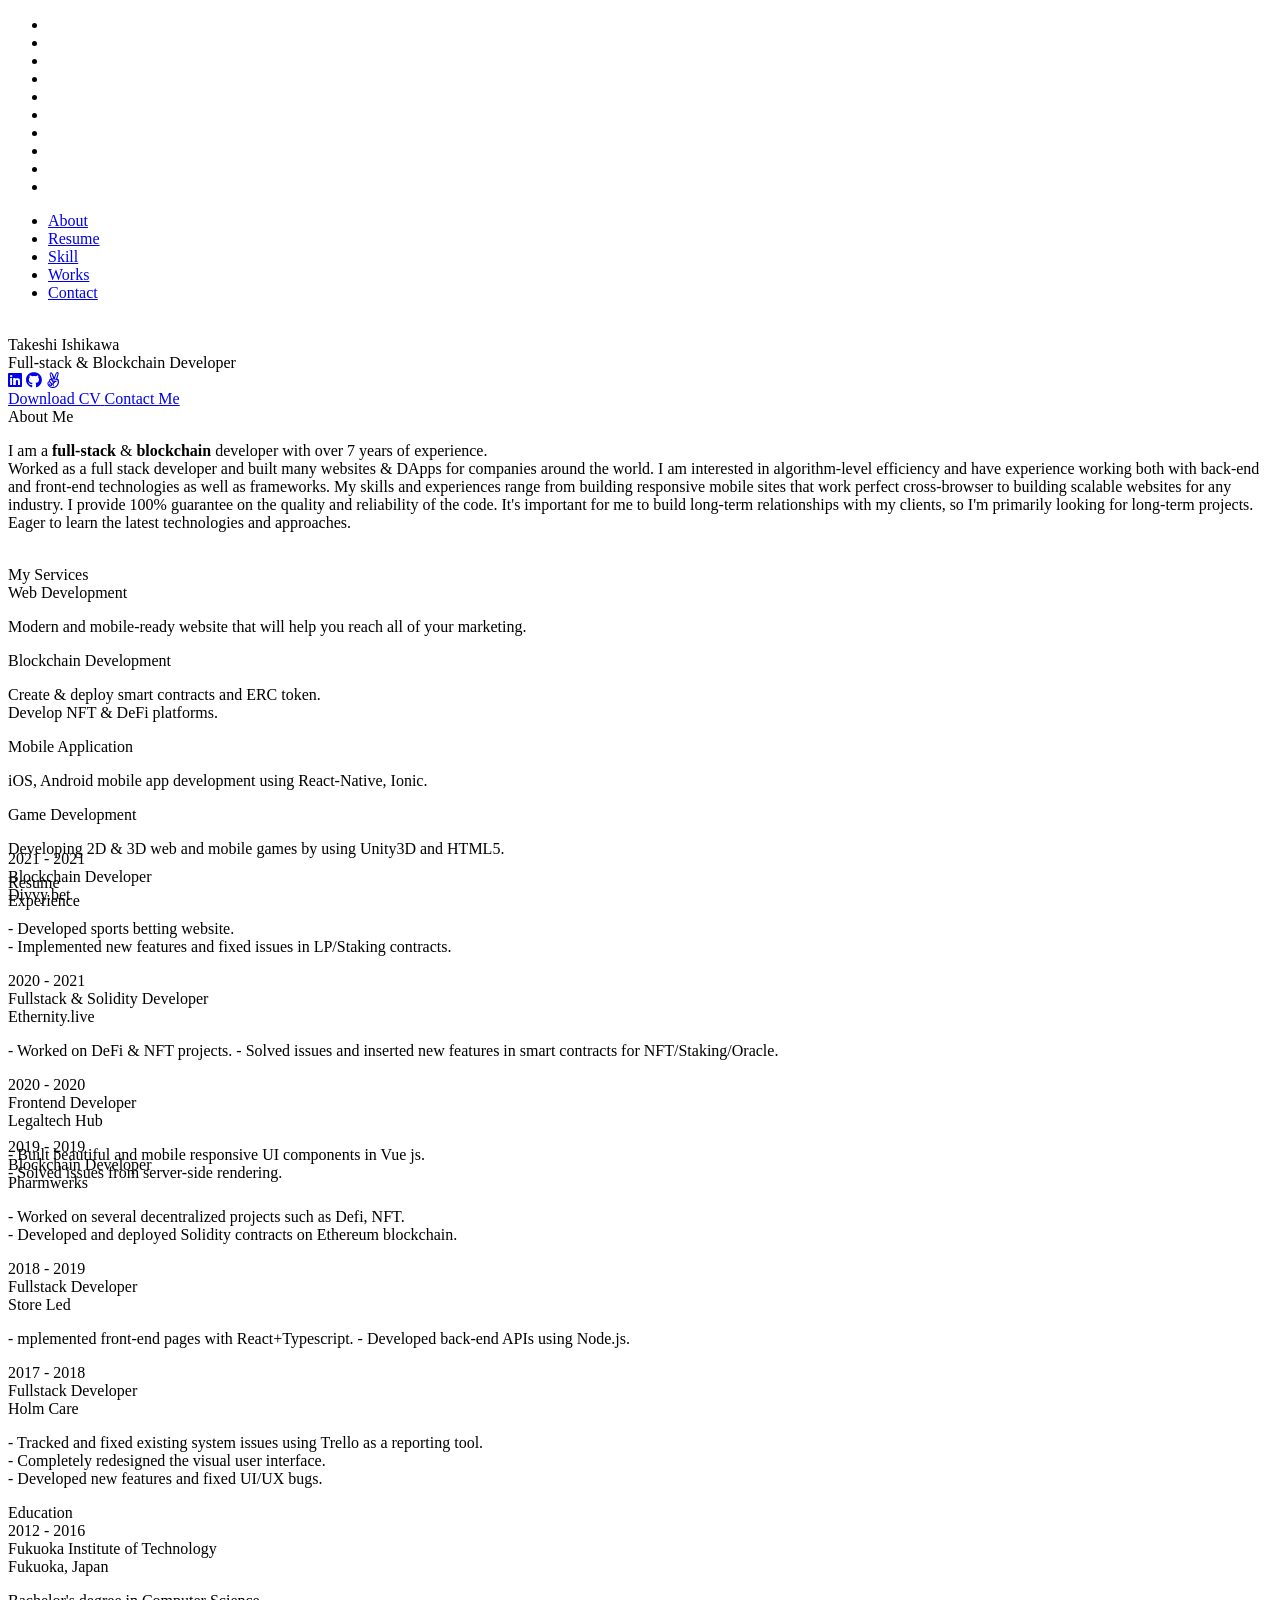
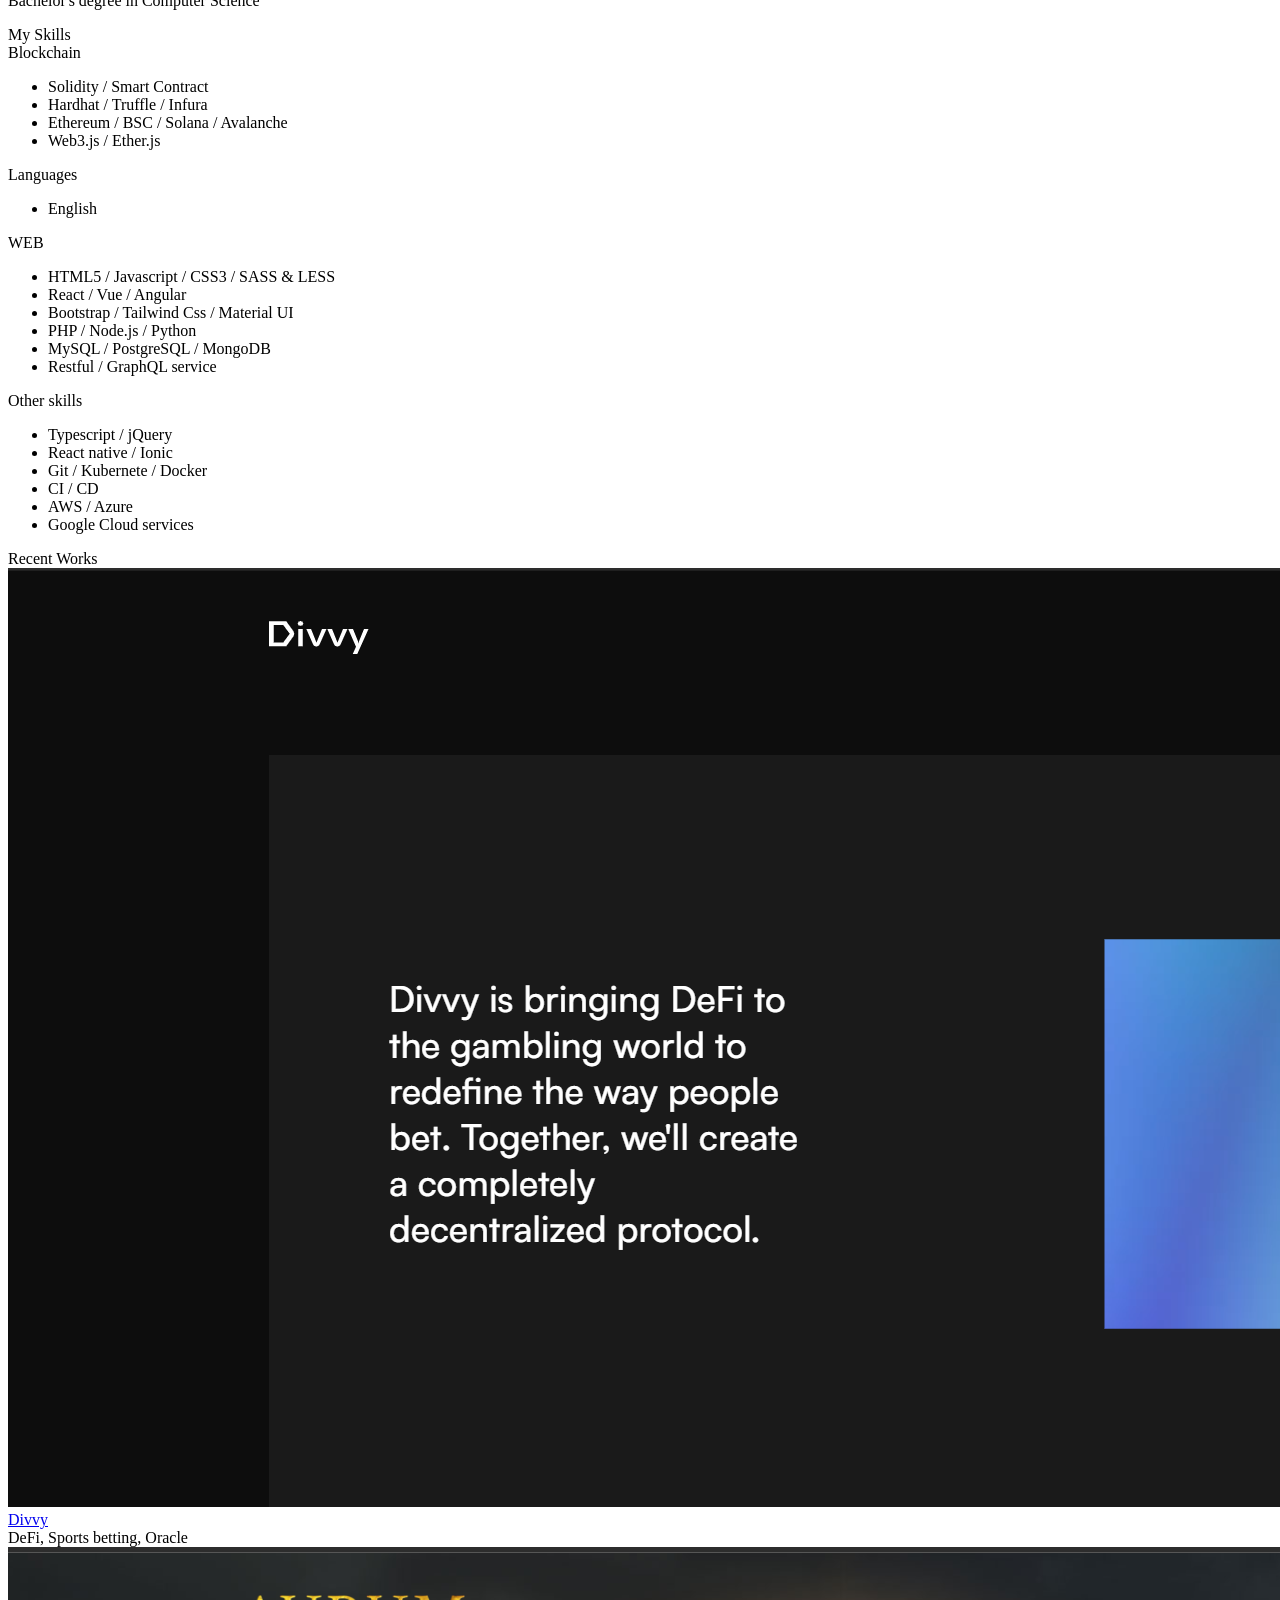
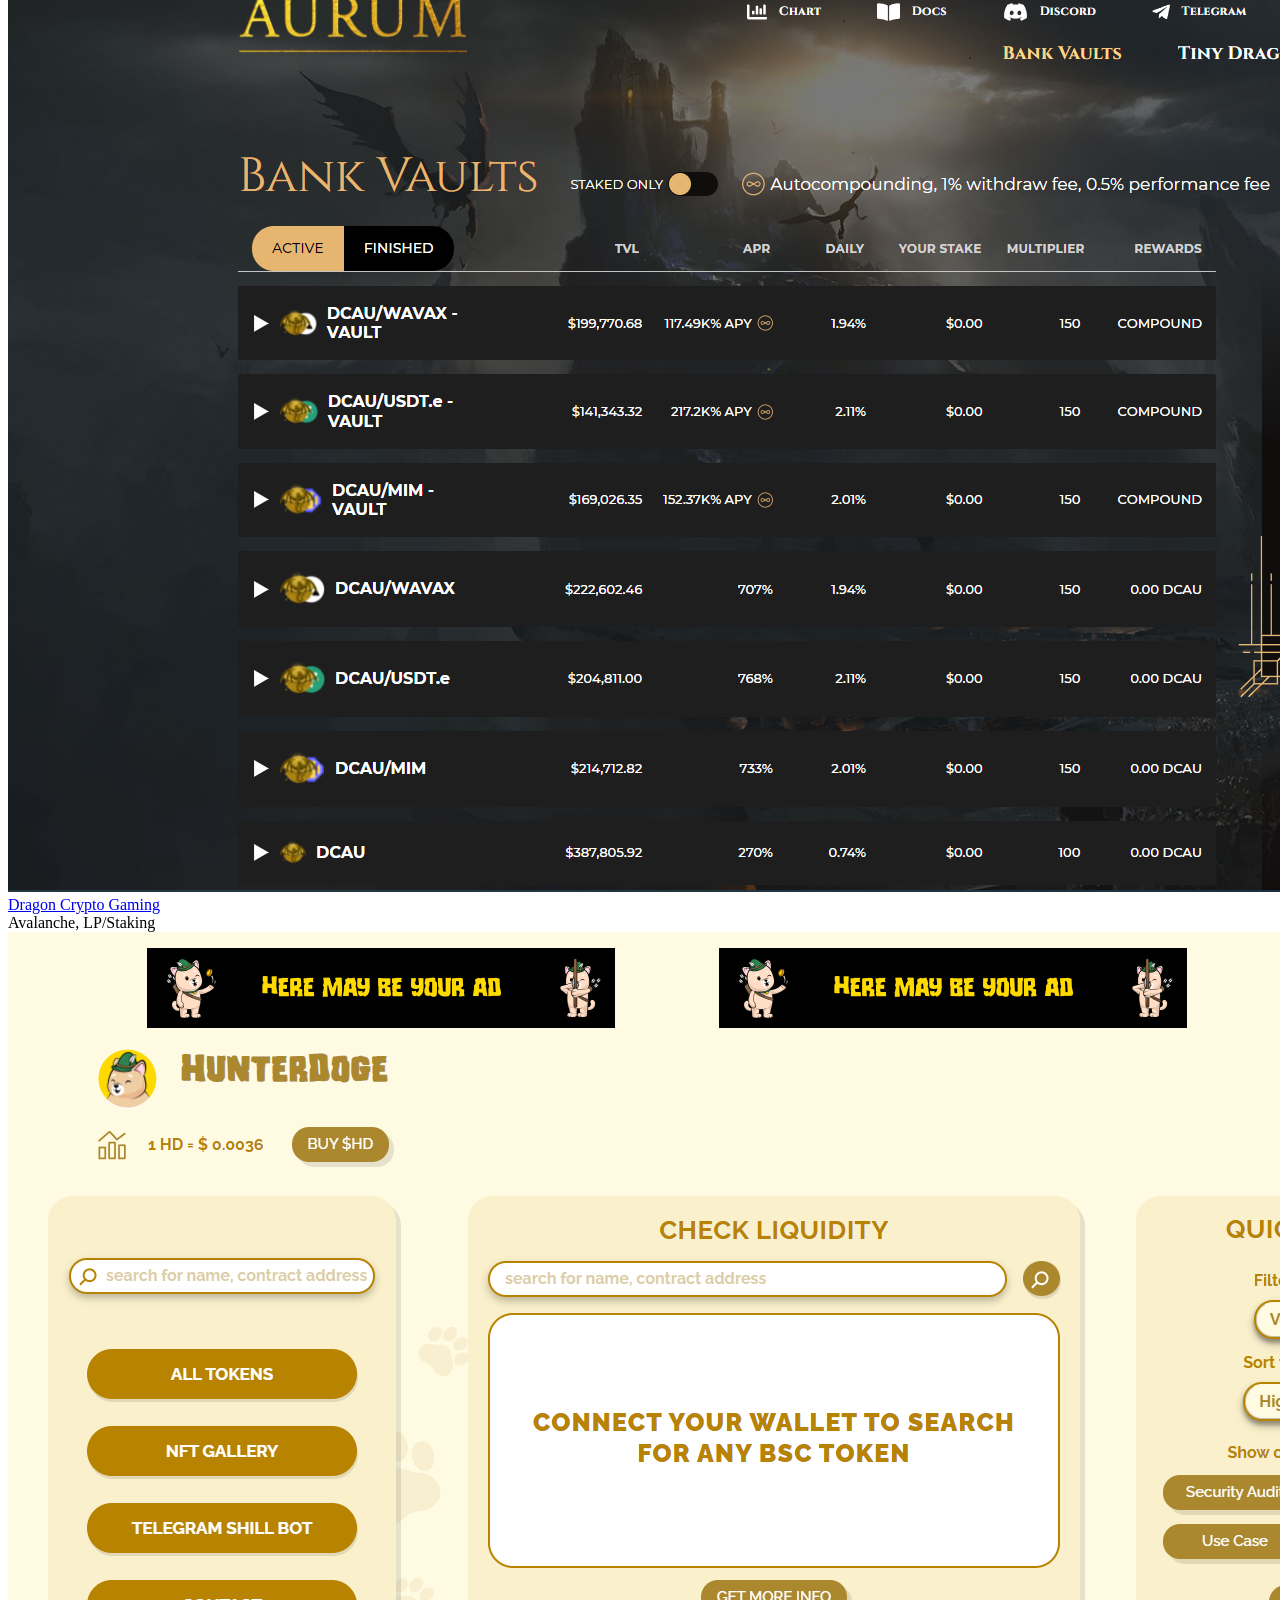
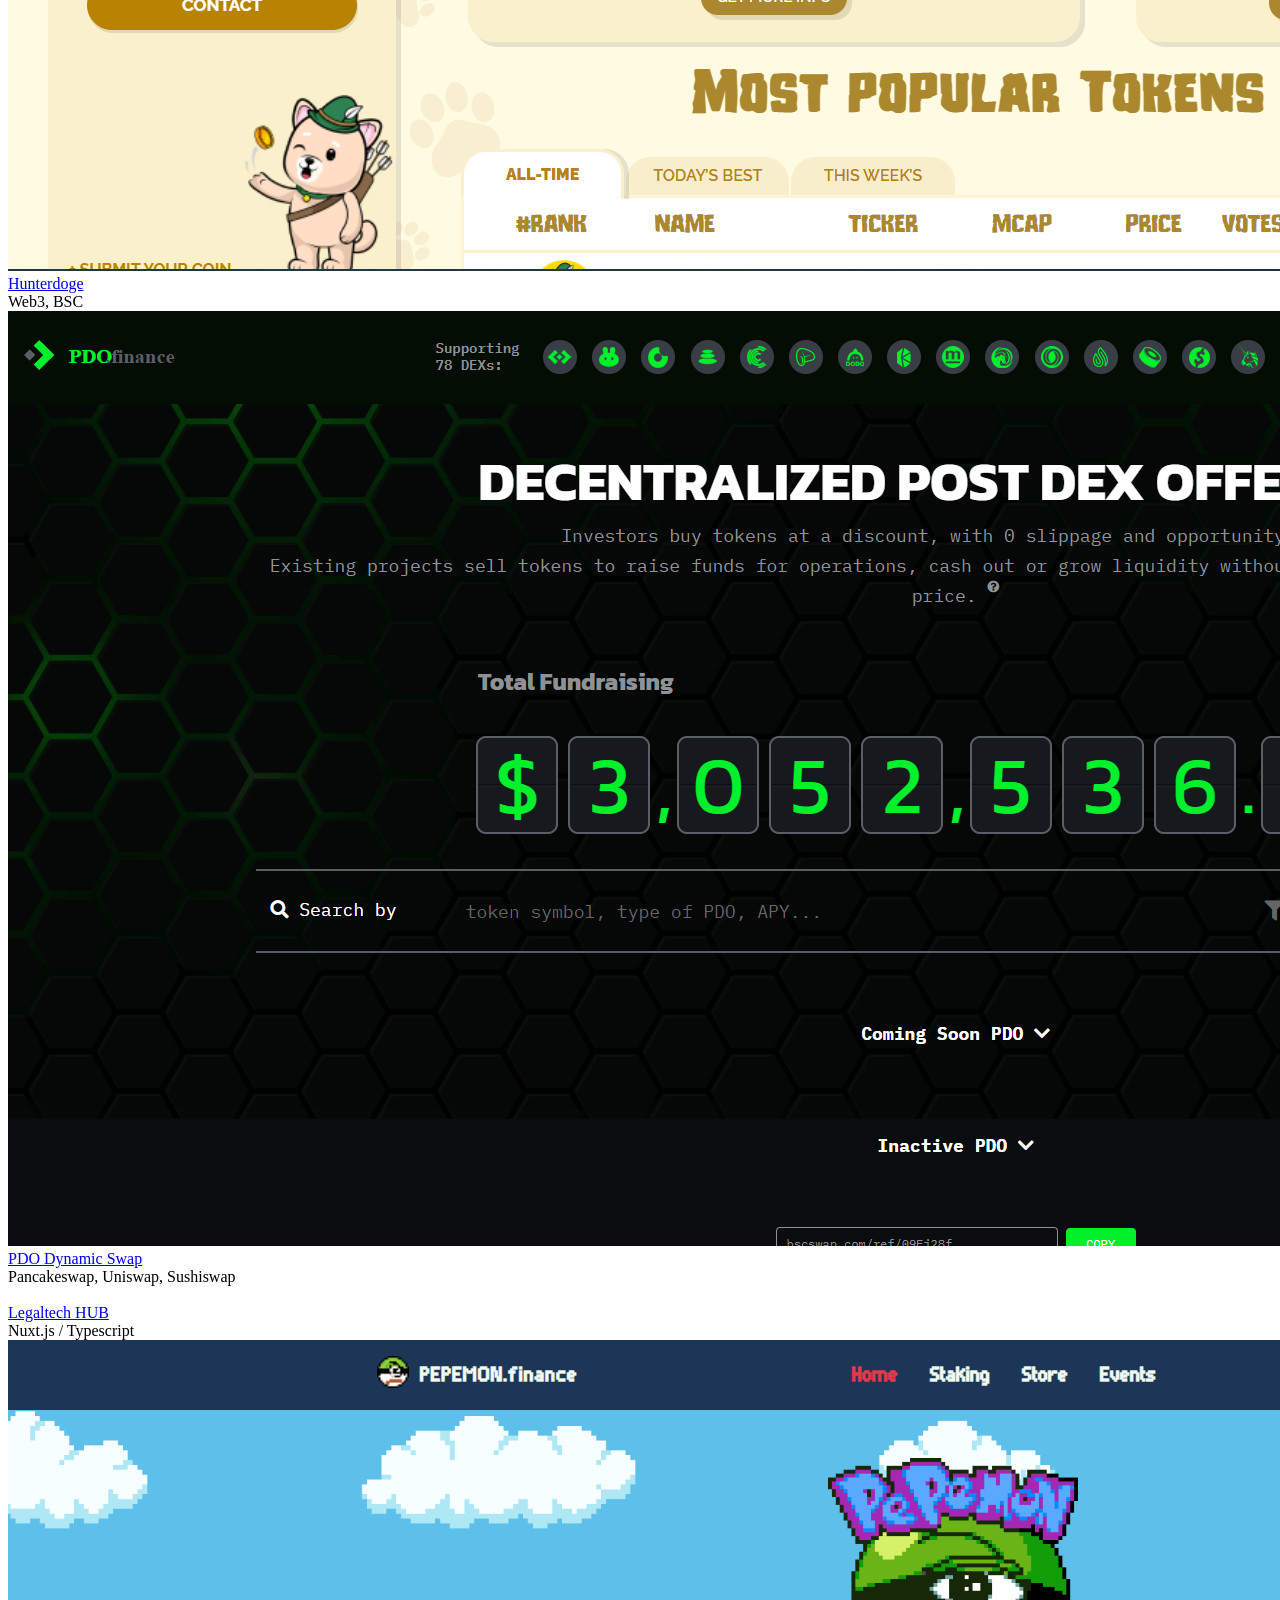
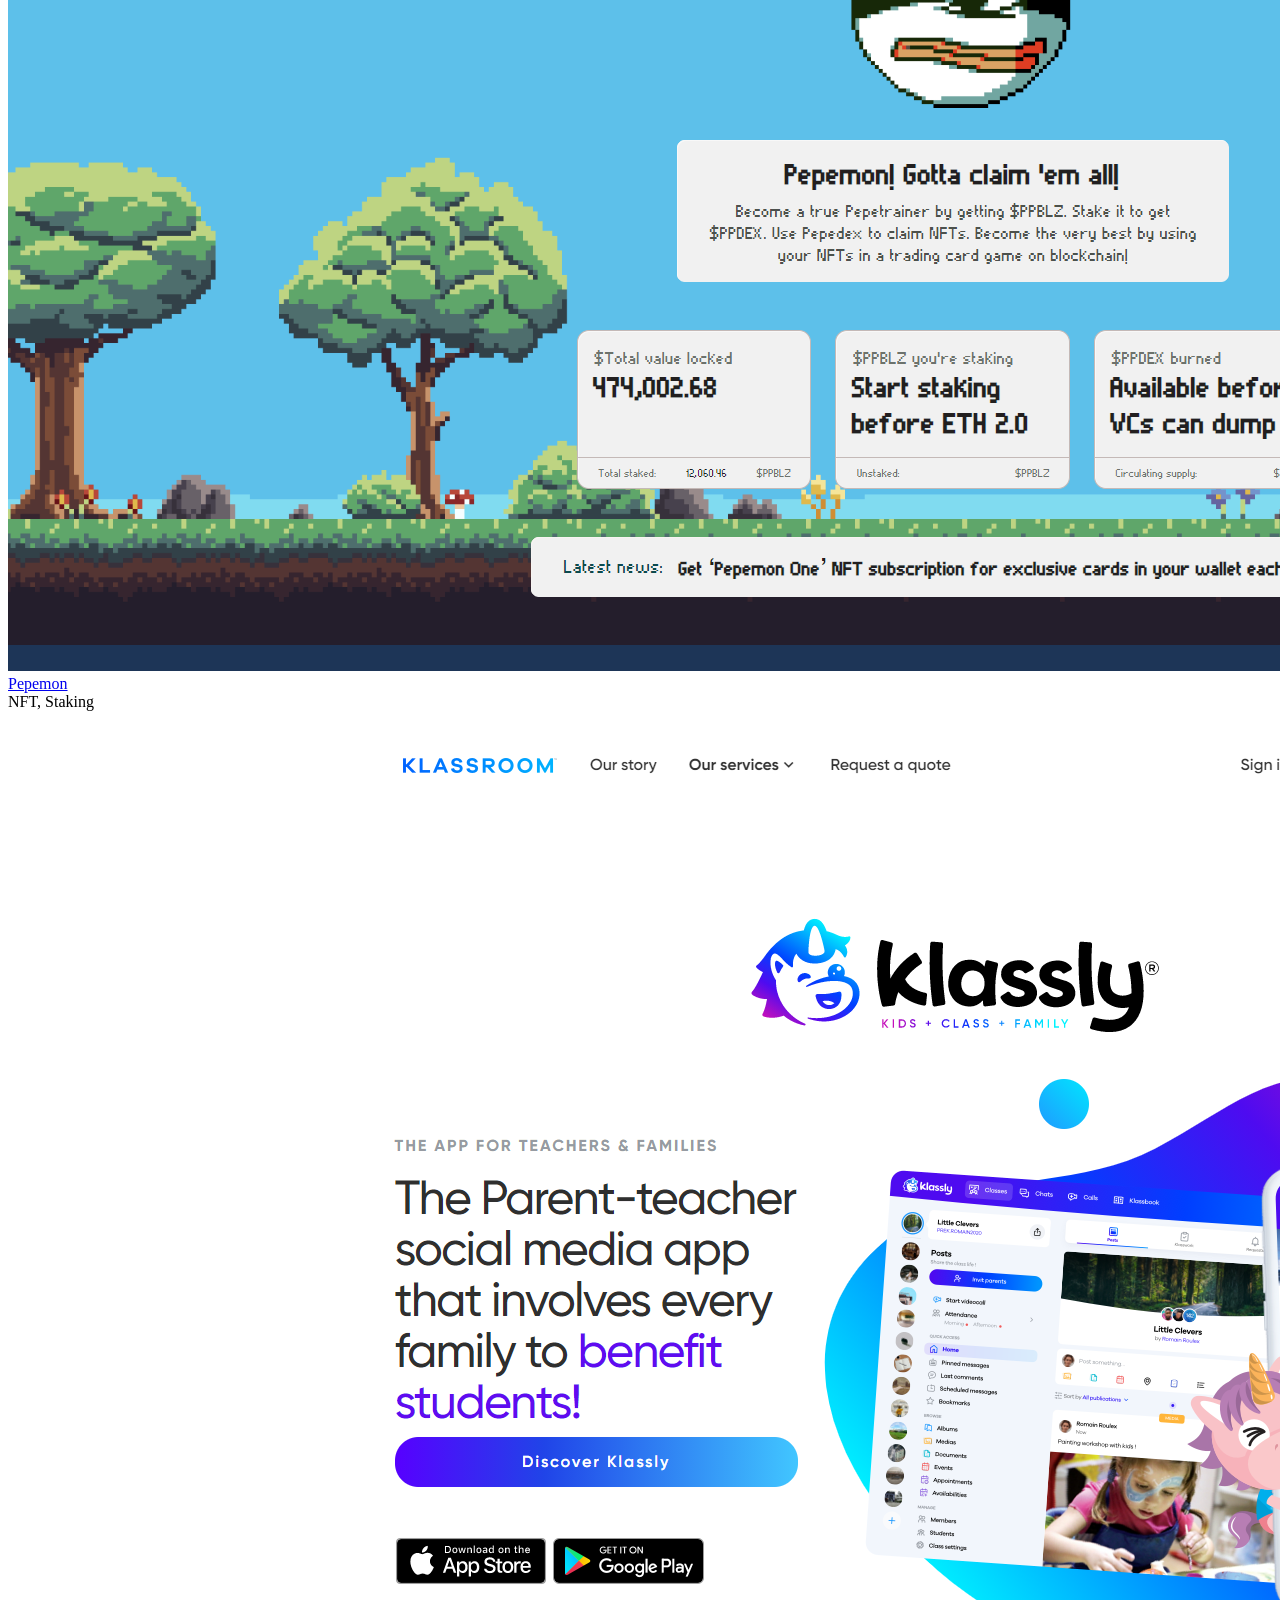
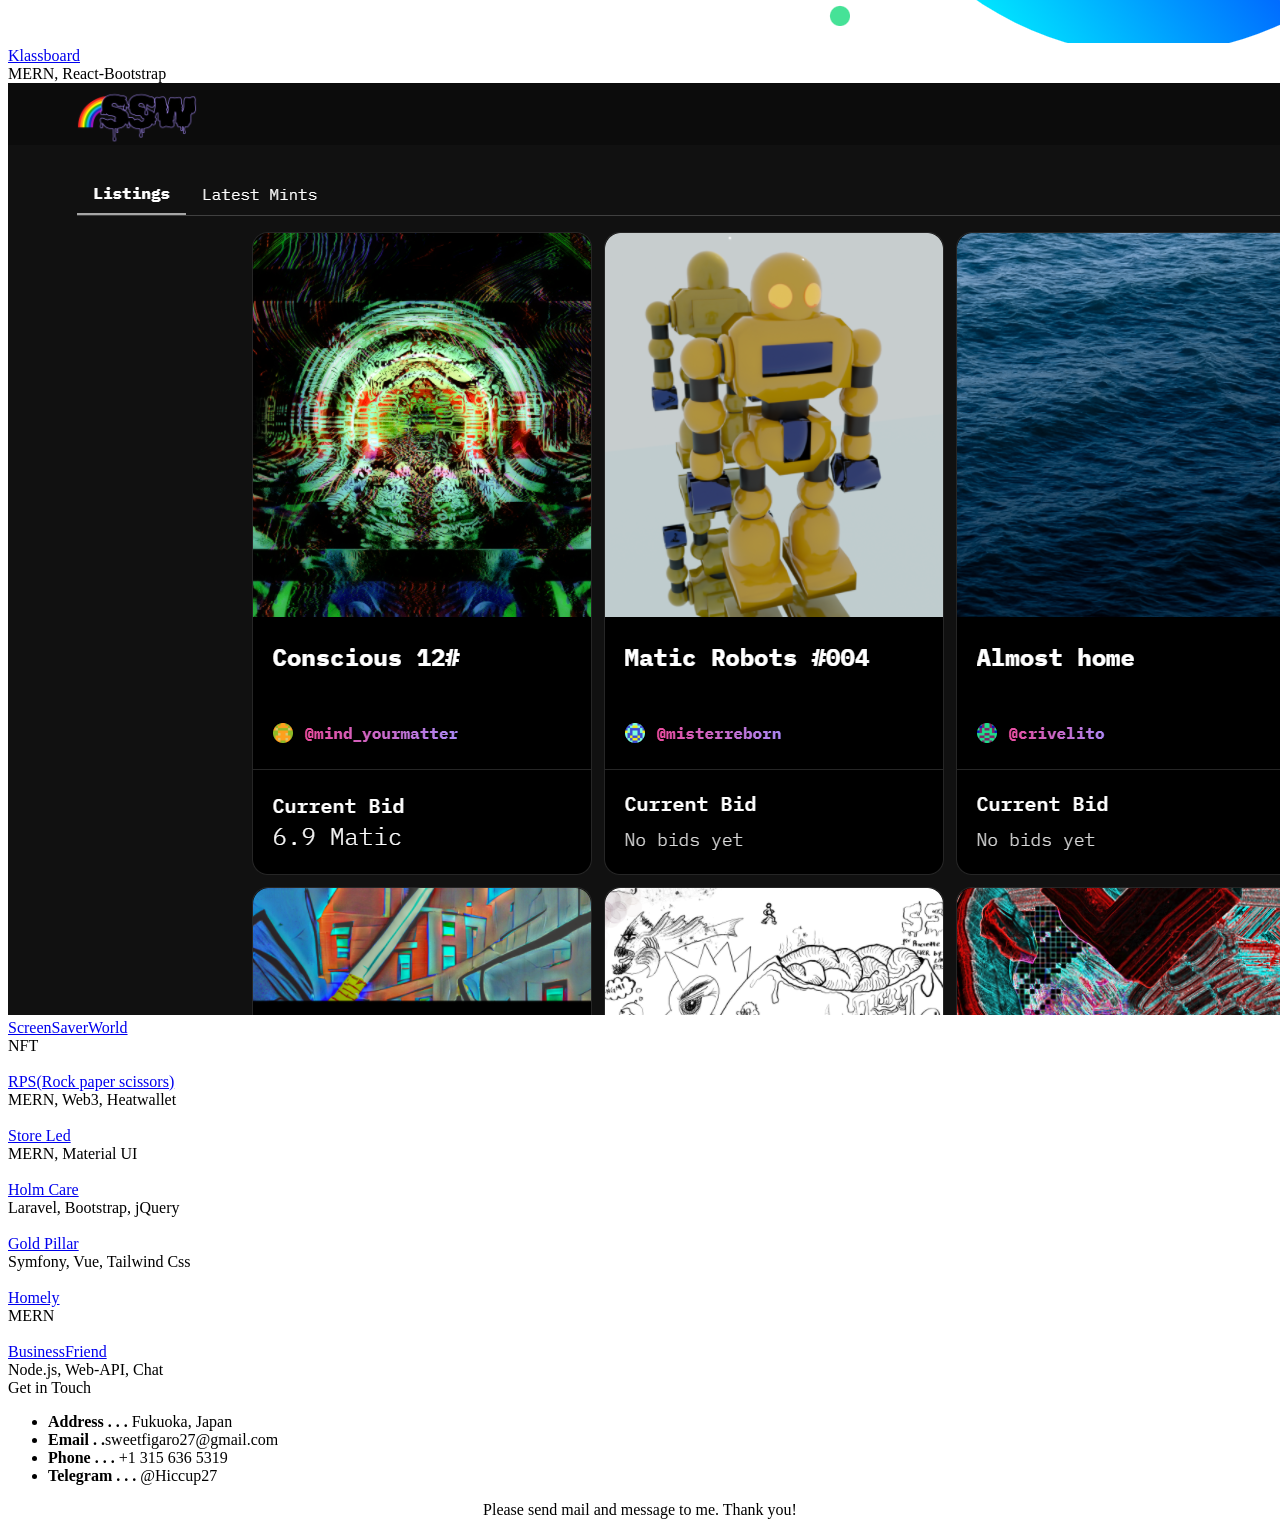
==== commit c3cb8582: "change telegram" ====
--- a/home.html
+++ b/home.html
@@ -853,7 +853,7 @@
 										<li><strong>Address . . .</strong> Fukuoka, Japan</li>
 										<li><strong>Email . .</strong>sweetfigaro27@gmail.com</li>
 										<li><strong>Phone . . .</strong> +1 315 636 5319</li>
-										<li><strong>Telegram . . .</strong> @Hiccup0927</li>
+										<li><strong>Telegram . . .</strong> @Hiccup27</li>
 									</ul>
 								</div>
 							</div>
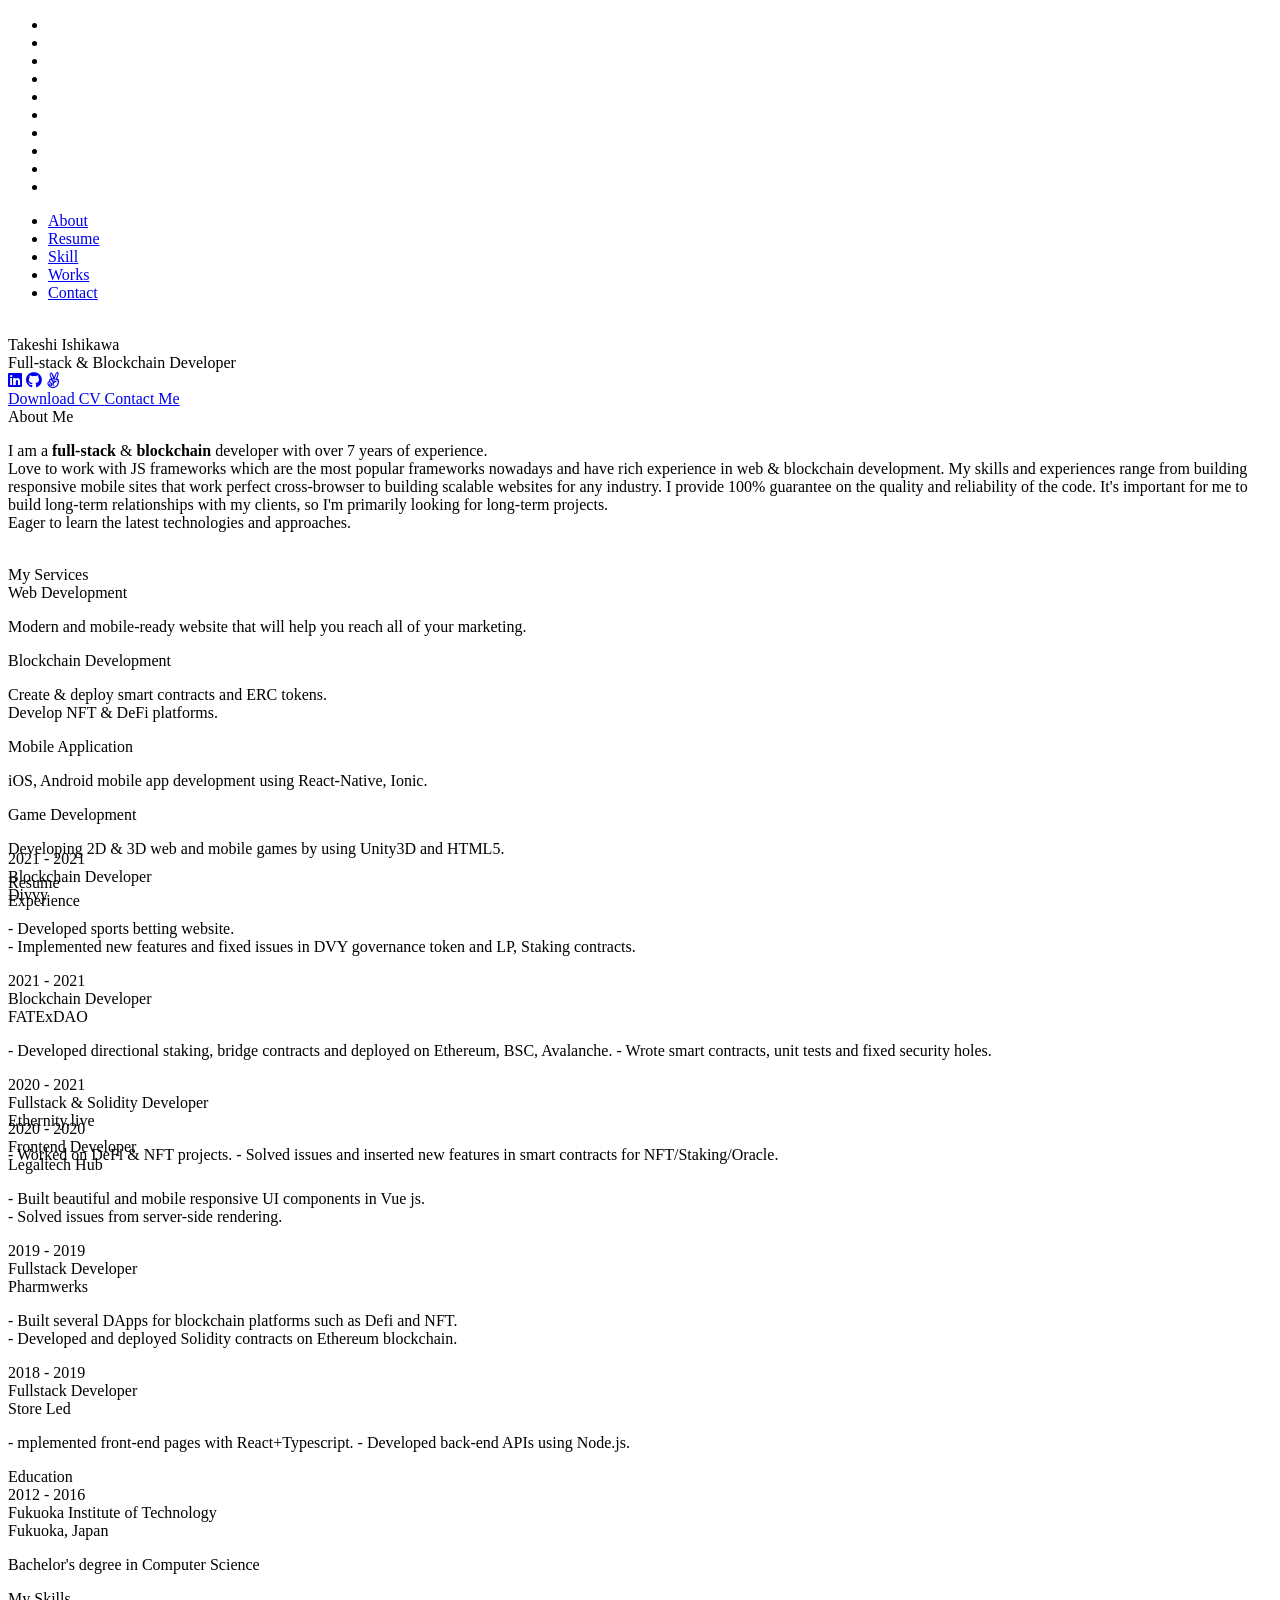
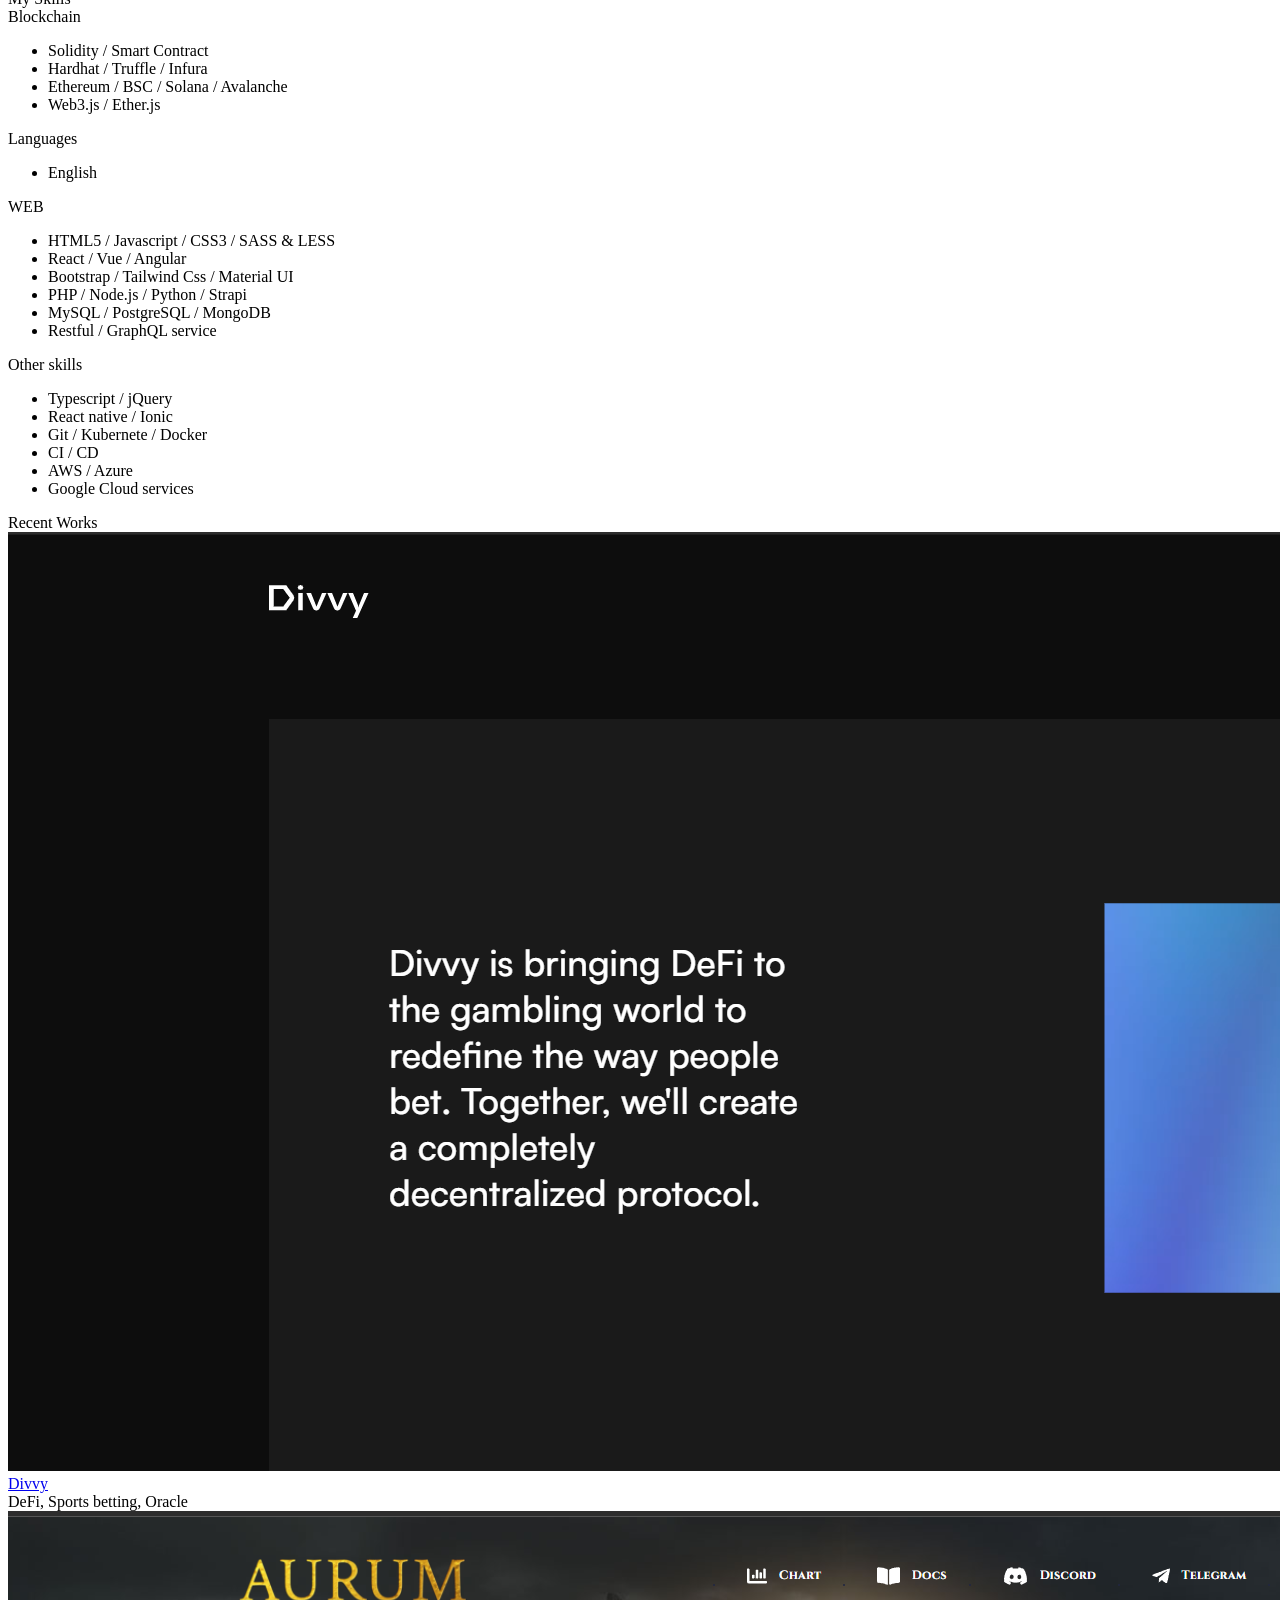
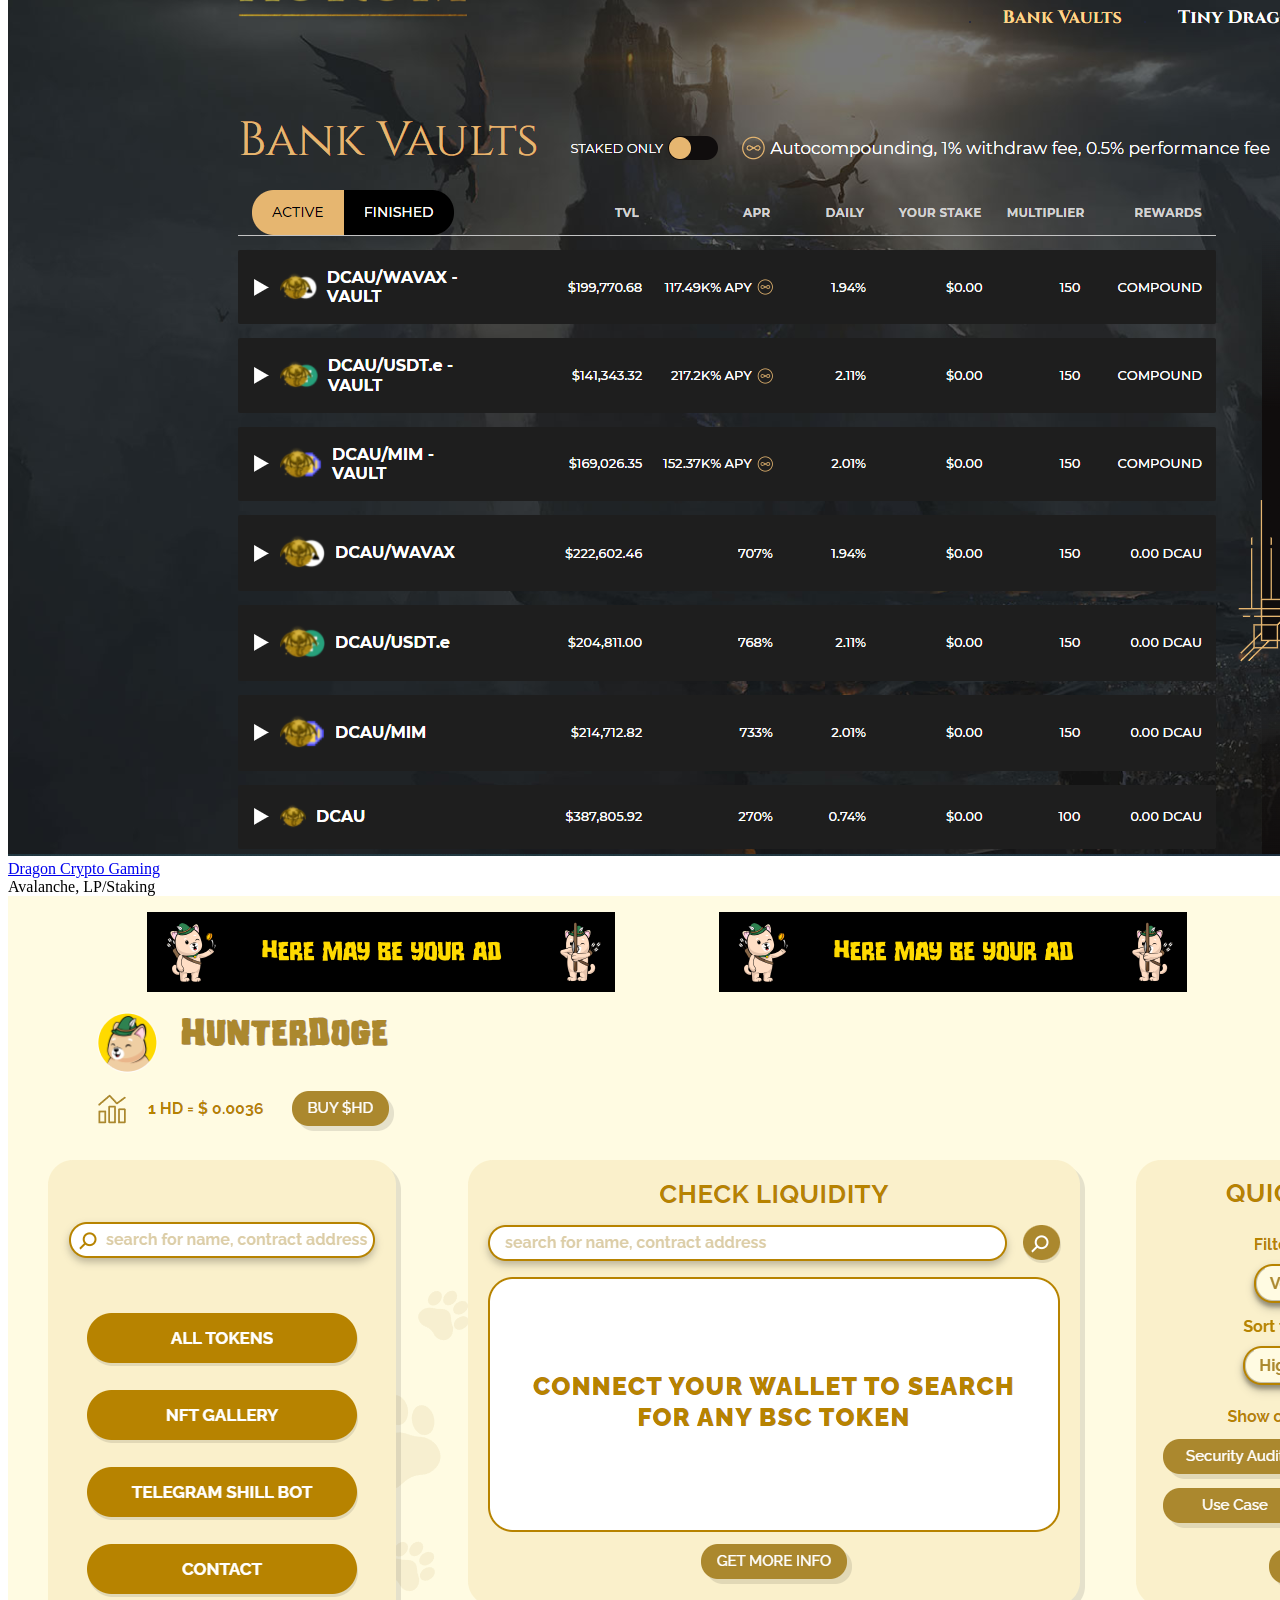
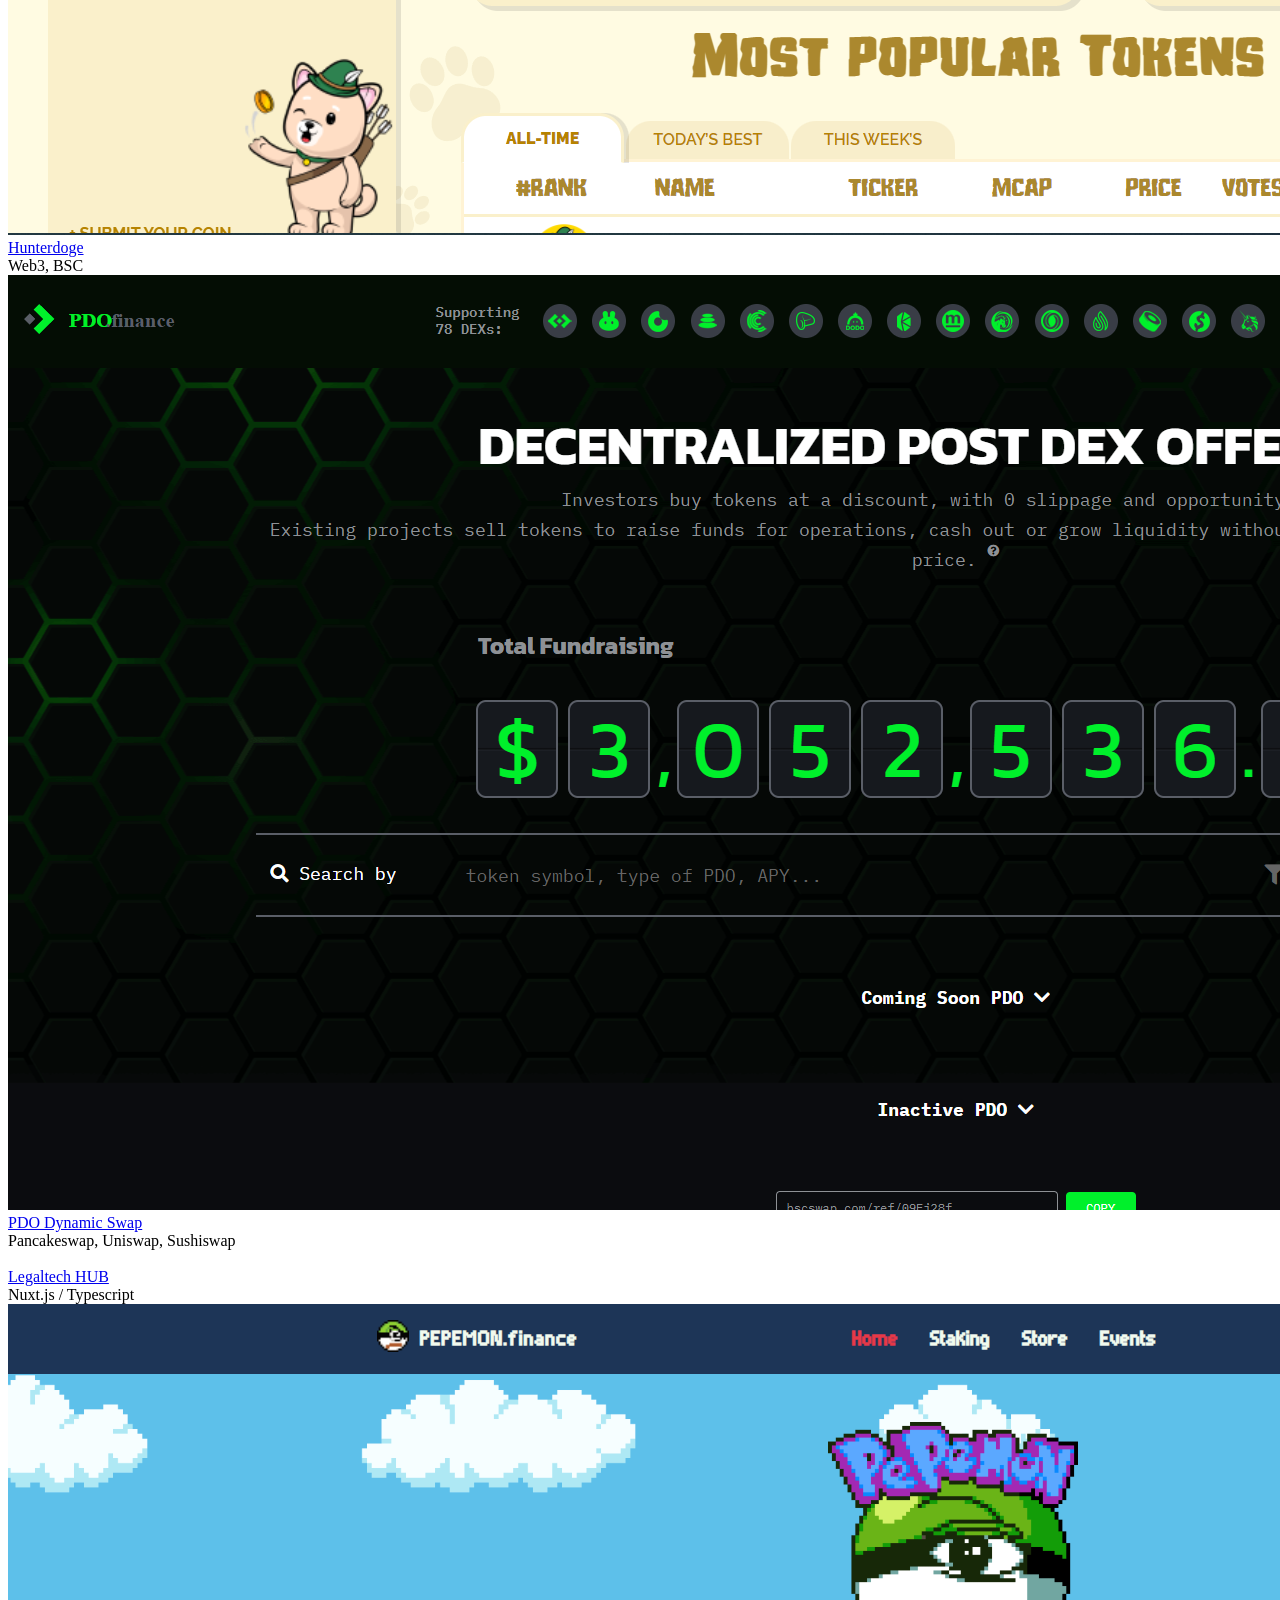
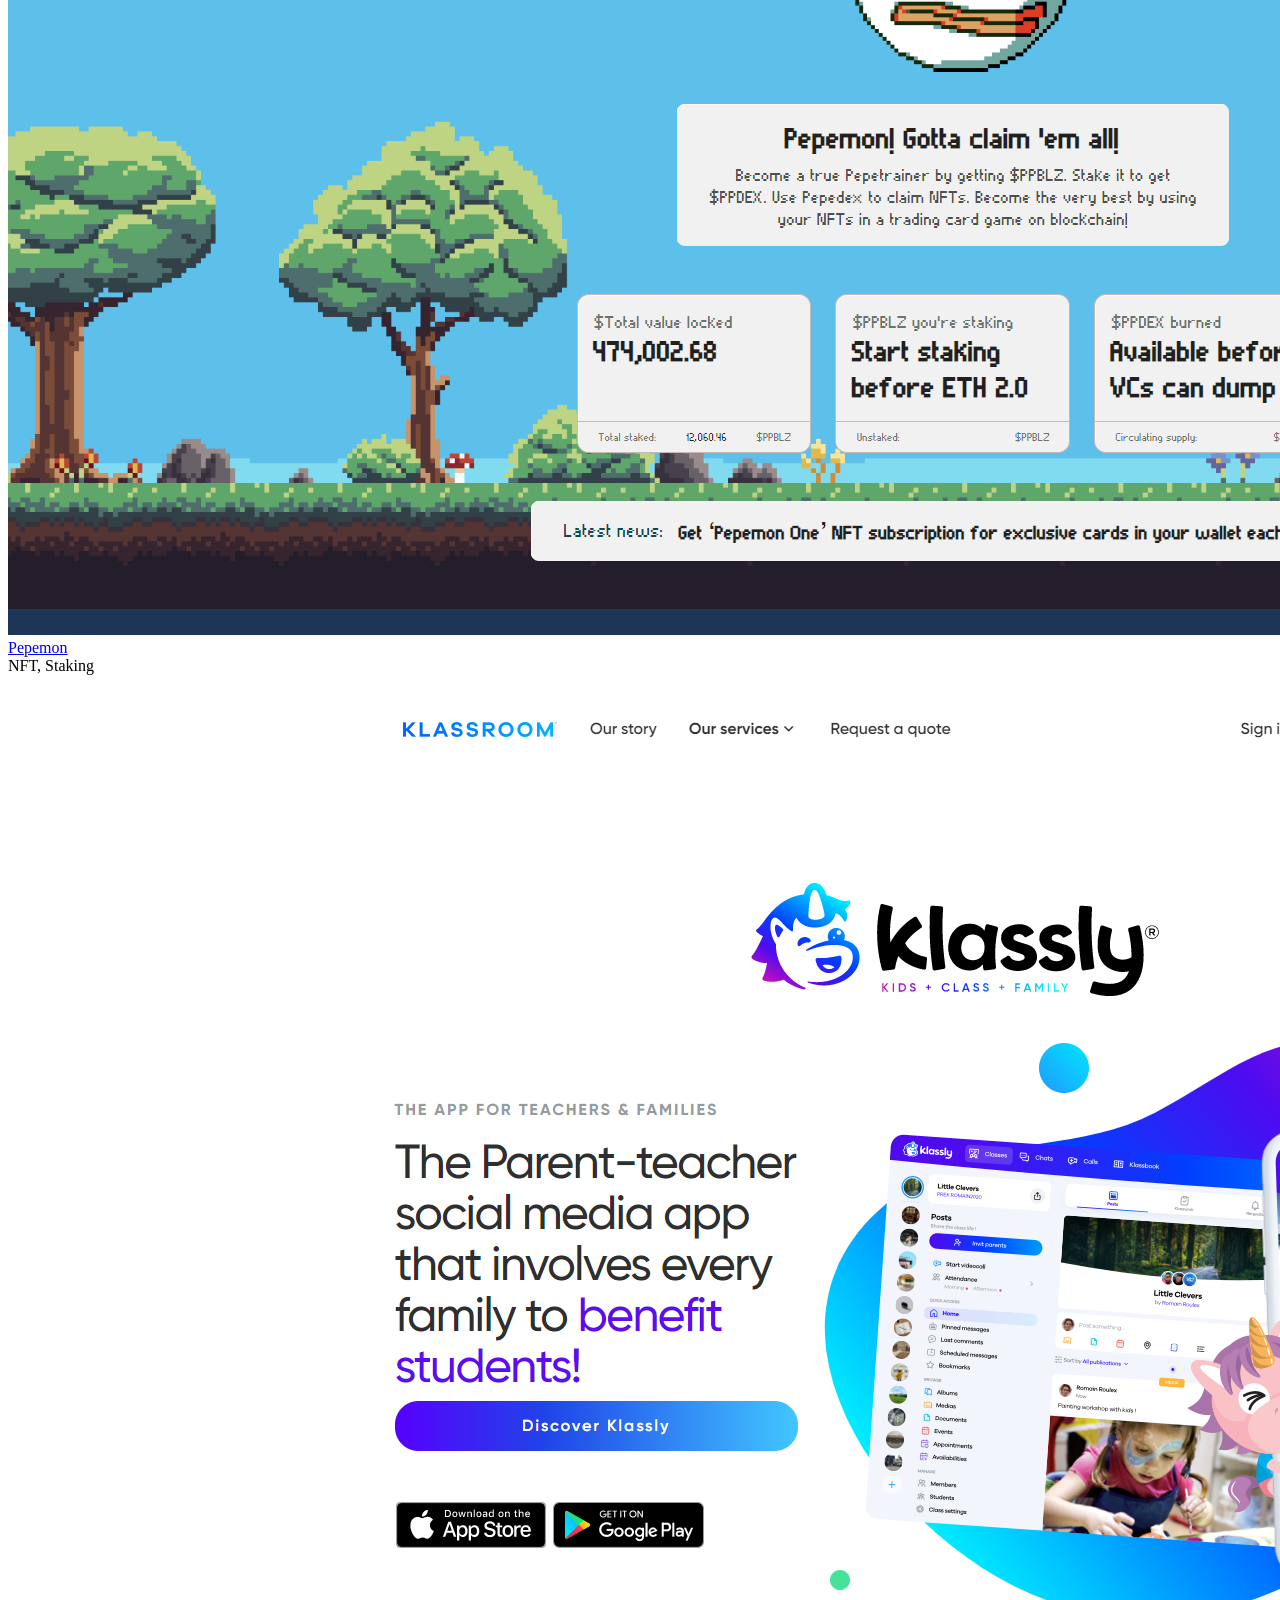
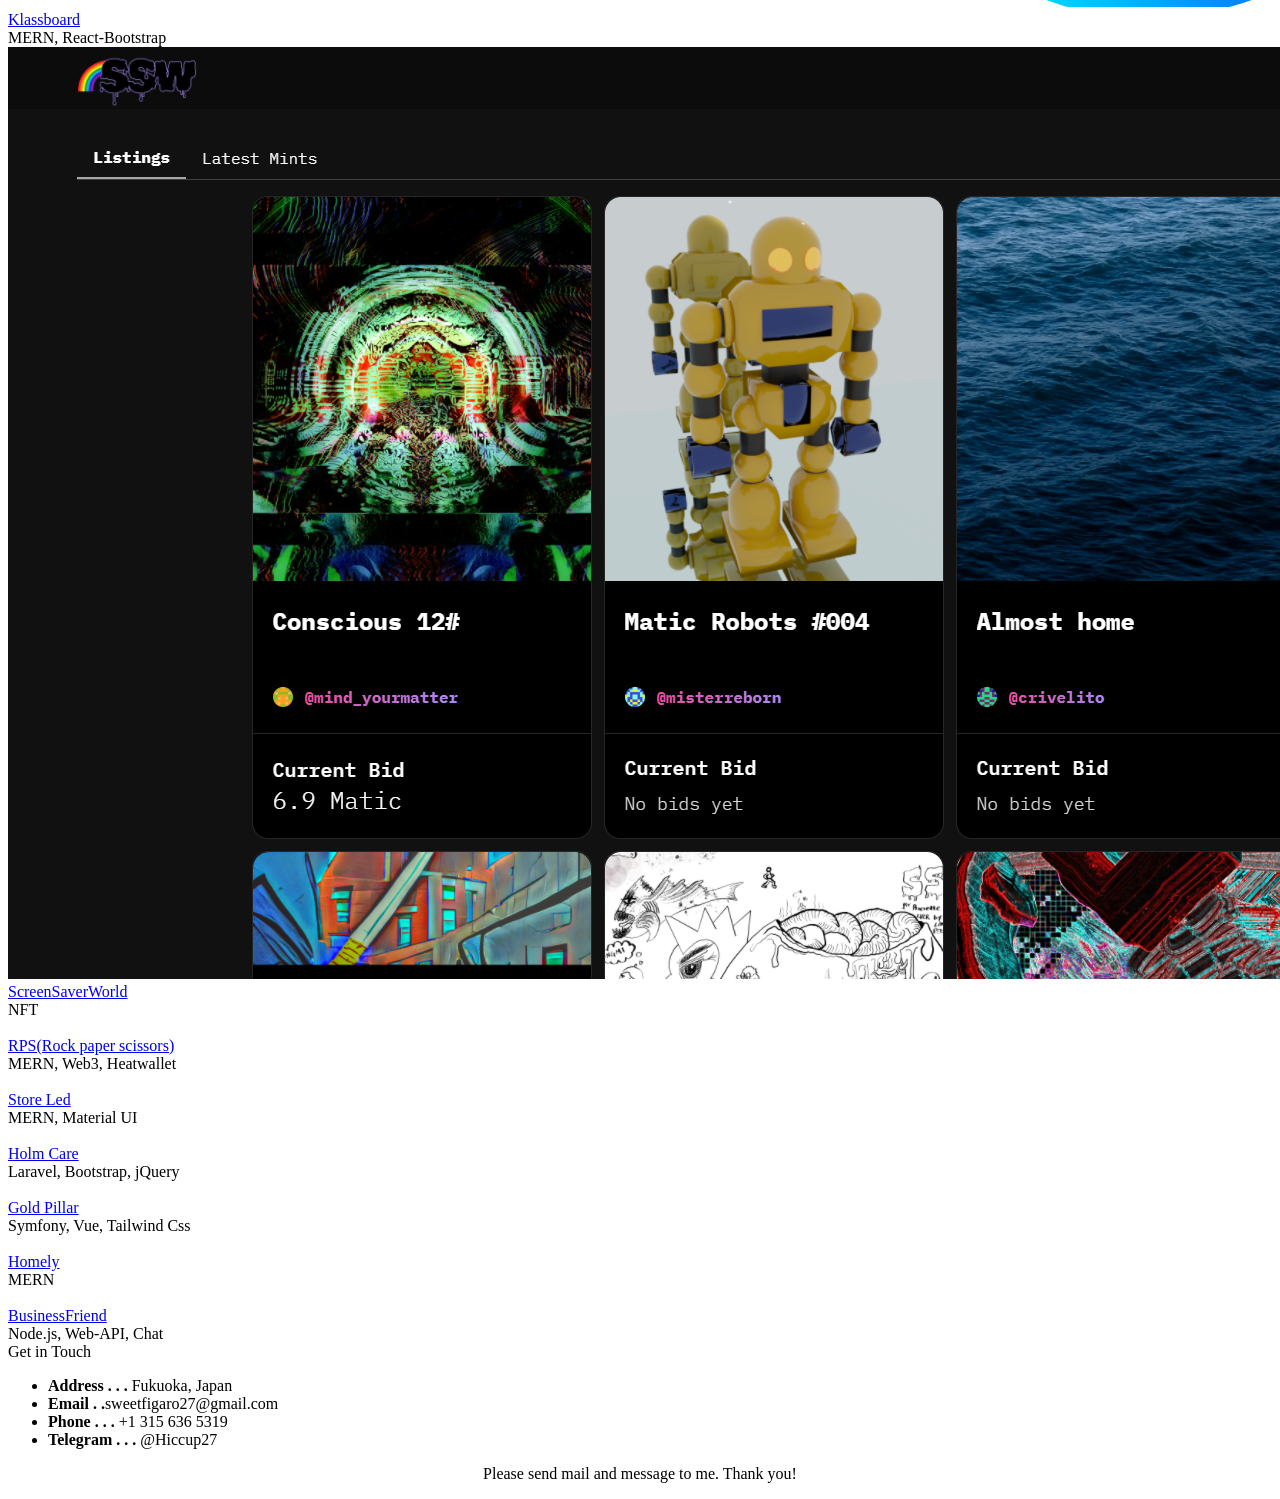
==== commit bb0614e3: "update CV" ====
--- a/home.html
+++ b/home.html
@@ -210,8 +210,7 @@
 								<div class="text-box">
 									<p>
                     I am a <b>full-stack</b> & <b>blockchain</b> developer with over 7 years of experience.<br/>
-                    Worked as a full stack developer and built many websites & DApps for companies around the world.
-                    I am interested in algorithm-level efficiency and have experience working both with back-end and front-end technologies as well as frameworks.
+					Love to work with JS frameworks which are the most popular frameworks nowadays and have rich experience in web & blockchain development.
                     My skills and experiences range from building responsive mobile sites that work perfect cross-browser to building scalable websites for any industry. I provide 100% guarantee on the quality and reliability of the code.
                     It's important for me to build long-term relationships with my clients, so I'm primarily looking for long-term projects.<br/ >
                     Eager to learn the latest technologies and approaches.
@@ -253,8 +252,8 @@
 									<div class="icon"><span class="ion ion-chatbubble"></span></div>
 									<div class="name">Blockchain Development</div>
 									<p>
-										Create & deploy smart contracts and ERC token. <br/> 
-                    Develop NFT & DeFi platforms.
+										Create & deploy smart contracts and ERC tokens. <br/> 
+                    					Develop NFT & DeFi platforms.
 									</p>
 								</div>
 							</div>
@@ -320,12 +319,21 @@
 									<div class="resume-item border-line-h">
 										<div class="date">2021 - 2021</div>
 										<div class="name">Blockchain Developer</div>
-										<div class="company">Divvy.bet</div>
+										<div class="company">Divvy</div>
 										<p>
 											- Developed sports betting website.<br/>
-											- Implemented new features and fixed issues in LP/Staking contracts.
+											- Implemented new features and fixed issues in DVY governance token and LP, Staking contracts.
 										</p>
 									</div>
+									<div class="resume-item border-line-h">
+										<div class="date">2021 - 2021</div>
+										<div class="name">Blockchain Developer</div>
+										<div class="company">FATExDAO</div>
+										<p>
+											- Developed directional staking, bridge contracts and deployed on Ethereum, BSC, Avalanche.
+											- Wrote smart contracts, unit tests and fixed security holes.
+										</p>
+									</div>	
 									<div class="resume-item border-line-h">
 										<div class="date">2020 - 2021</div>
 										<div class="name">Fullstack & Solidity Developer</div>
@@ -335,6 +343,12 @@
 											- Solved issues and inserted new features in smart contracts for NFT/Staking/Oracle.
 										</p>
 									</div>	
+								</div>
+							</div>
+
+							<!-- education -->
+							<div class="col col-d-6 col-t-6 col-m-12 border-line-v" style="margin-top: -60px;">                
+								<div class="resume-items">	
 									<div class="resume-item border-line-h">
 										<div class="date">2020 - 2020</div>
 										<div class="name">Frontend Developer</div>
@@ -344,19 +358,12 @@
 											- Solved issues from server-side rendering.
 										</p>
 									</div>
-								
-								</div>
-							</div>
-
-							<!-- education -->
-							<div class="col col-d-6 col-t-6 col-m-12 border-line-v" style="margin-top: -60px;">                
-								<div class="resume-items">	
 									<div class="resume-item border-line-h">
 										<div class="date">2019 - 2019</div>
-										<div class="name">Blockchain Developer</div>
+										<div class="name">Fullstack Developer</div>
 										<div class="company">Pharmwerks</div>
 										<p>
-											- Worked on several decentralized projects such as Defi, NFT.<br/>
+											- Built several DApps for blockchain platforms such as Defi and NFT.<br/>
 											- Developed and deployed Solidity contracts on Ethereum blockchain.
 										</p>
 									</div>				
@@ -369,16 +376,6 @@
 											- Developed back‐end APIs using Node.js.
 										</p>
 									</div>
-									<div class="resume-item border-line-h">
-										<div class="date">2017 - 2018</div>
-										<div class="name">Fullstack Developer</div>
-										<div class="company">Holm Care</div>
-										<p>
-											- Tracked and fixed existing system issues using Trello as a reporting tool.<br/>
-											- Completely redesigned the visual user interface.<br/>
-											- Developed new features and fixed UI/UX bugs.
-										</p>
-									</div>						
 								</div>
 							</div>
 					<div class="clear"></div>
@@ -510,7 +507,7 @@
 											</div>
 										</li>                              						
 										<li> 
-											<div class="name">PHP / Node.js / Python</div>
+											<div class="name">PHP / Node.js / Python / Strapi</div>
 											<div class="progress">
 												<div class="percentage" style="width:90%;"></div>
 											</div>
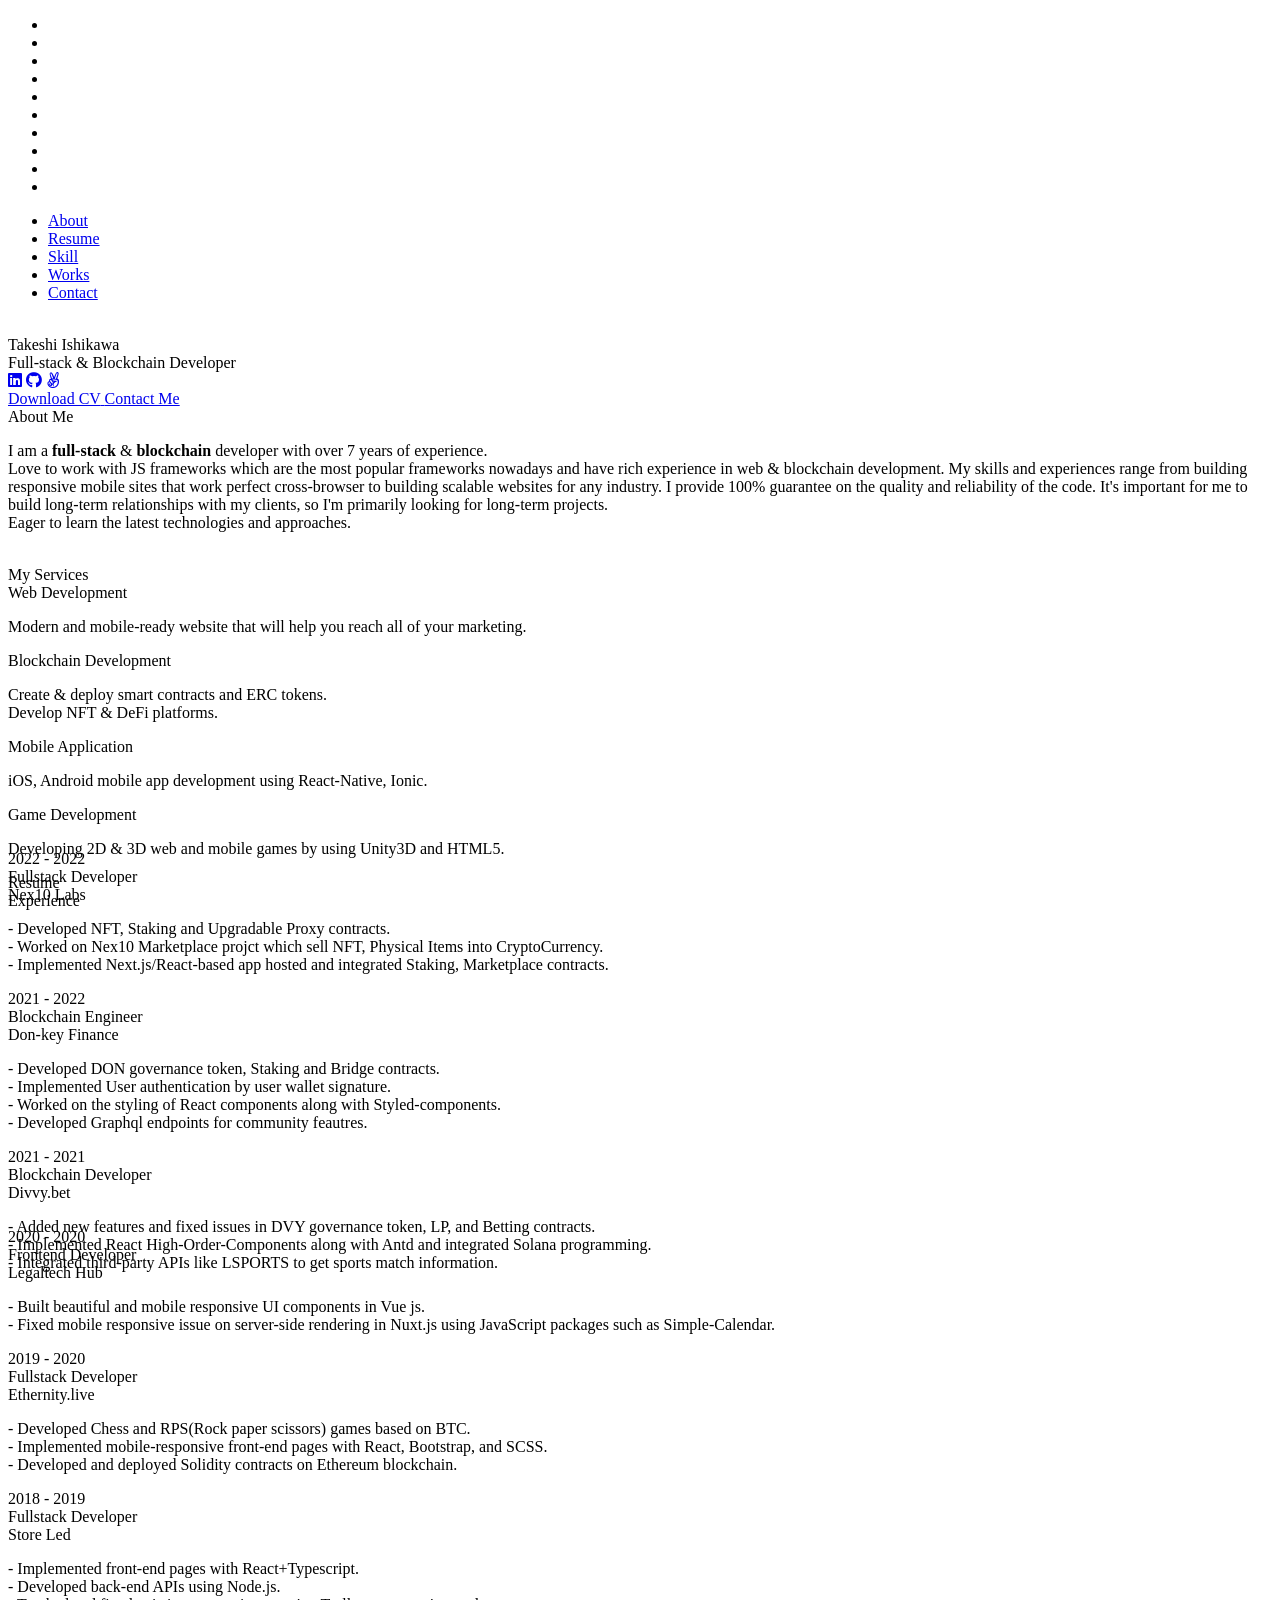
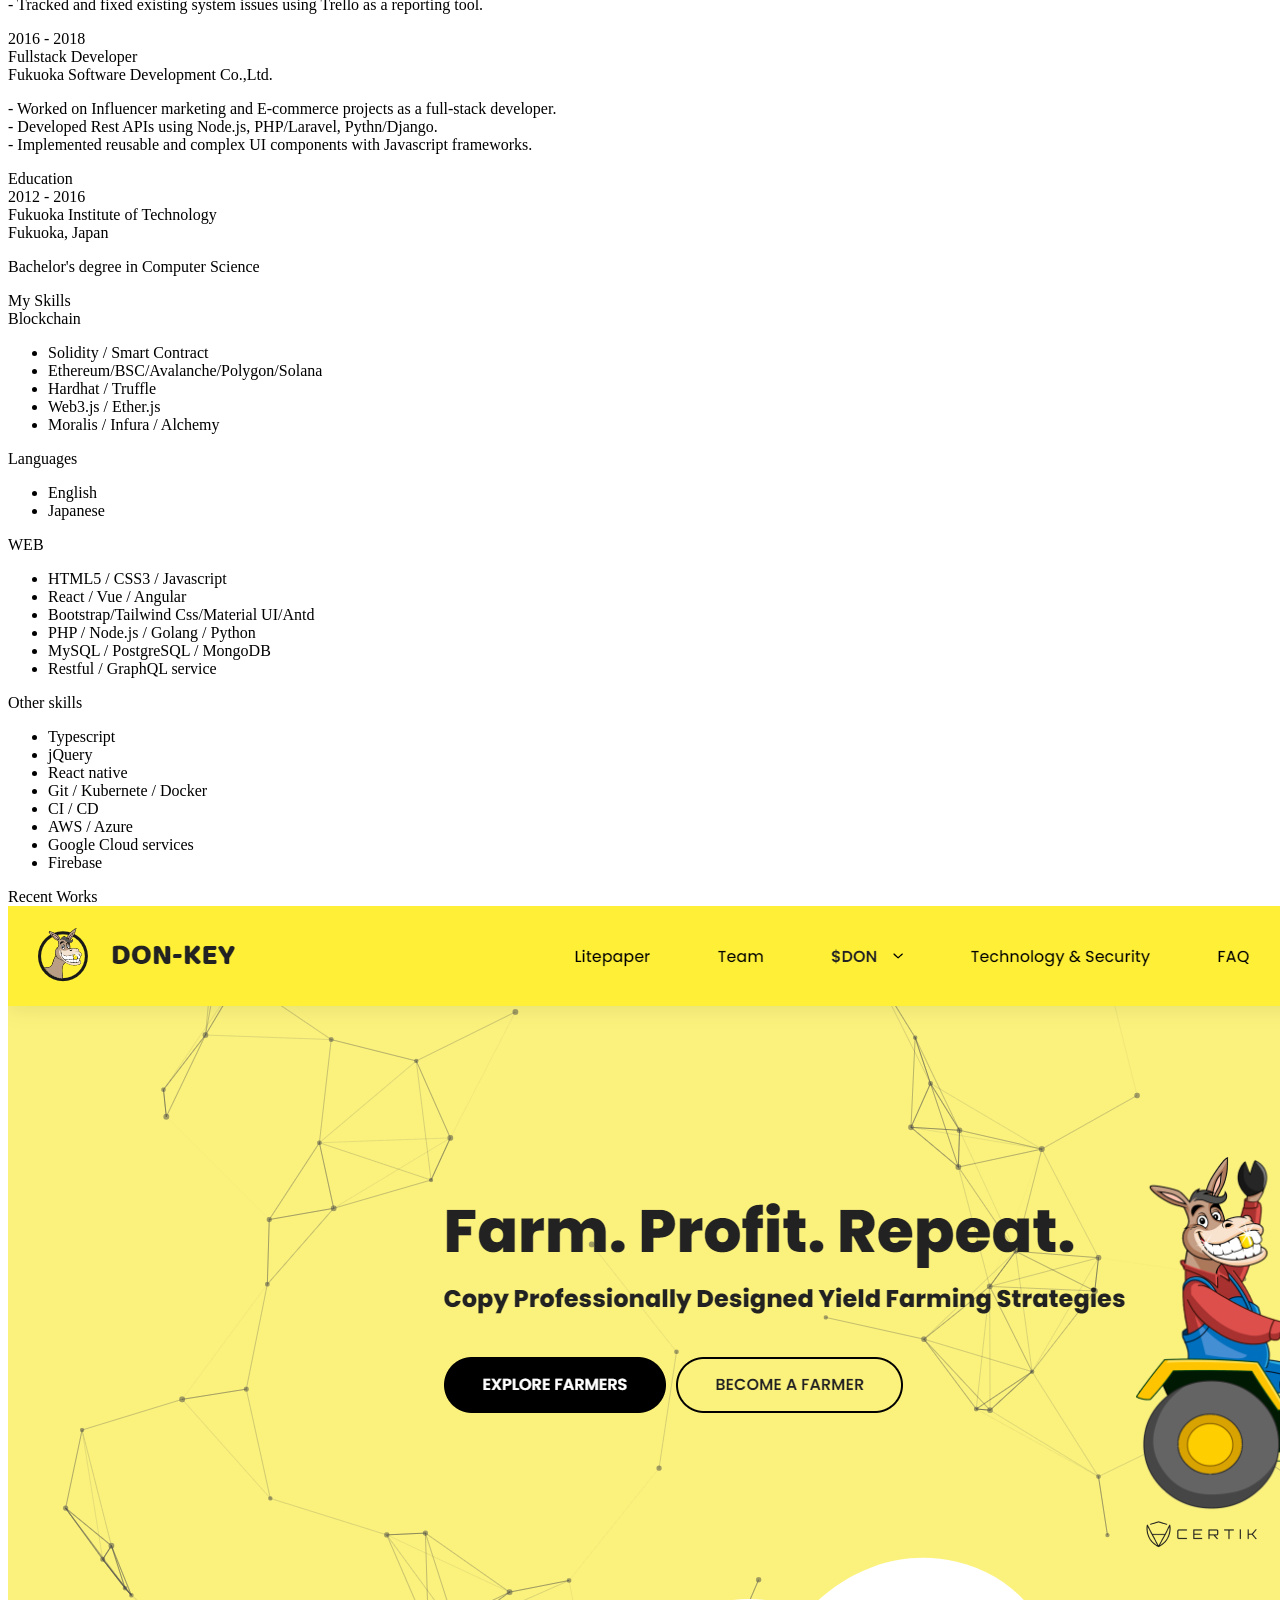
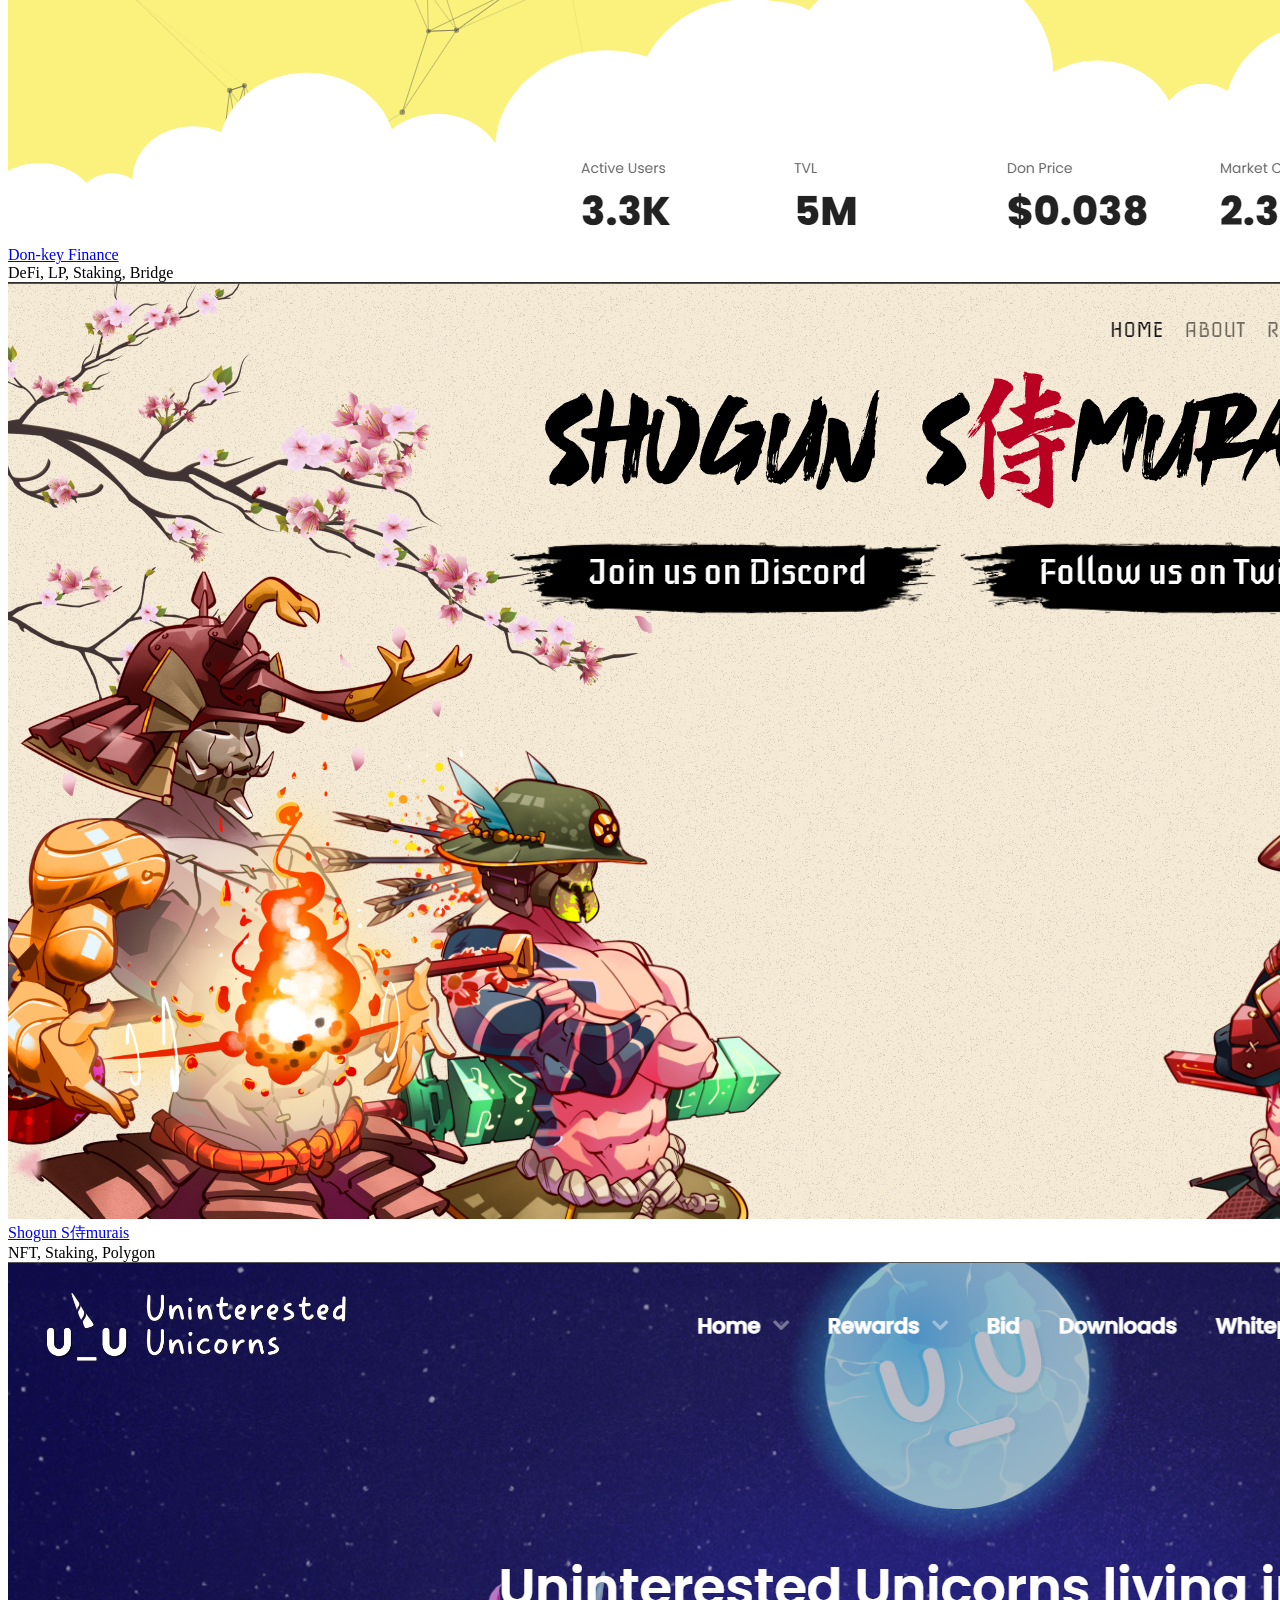
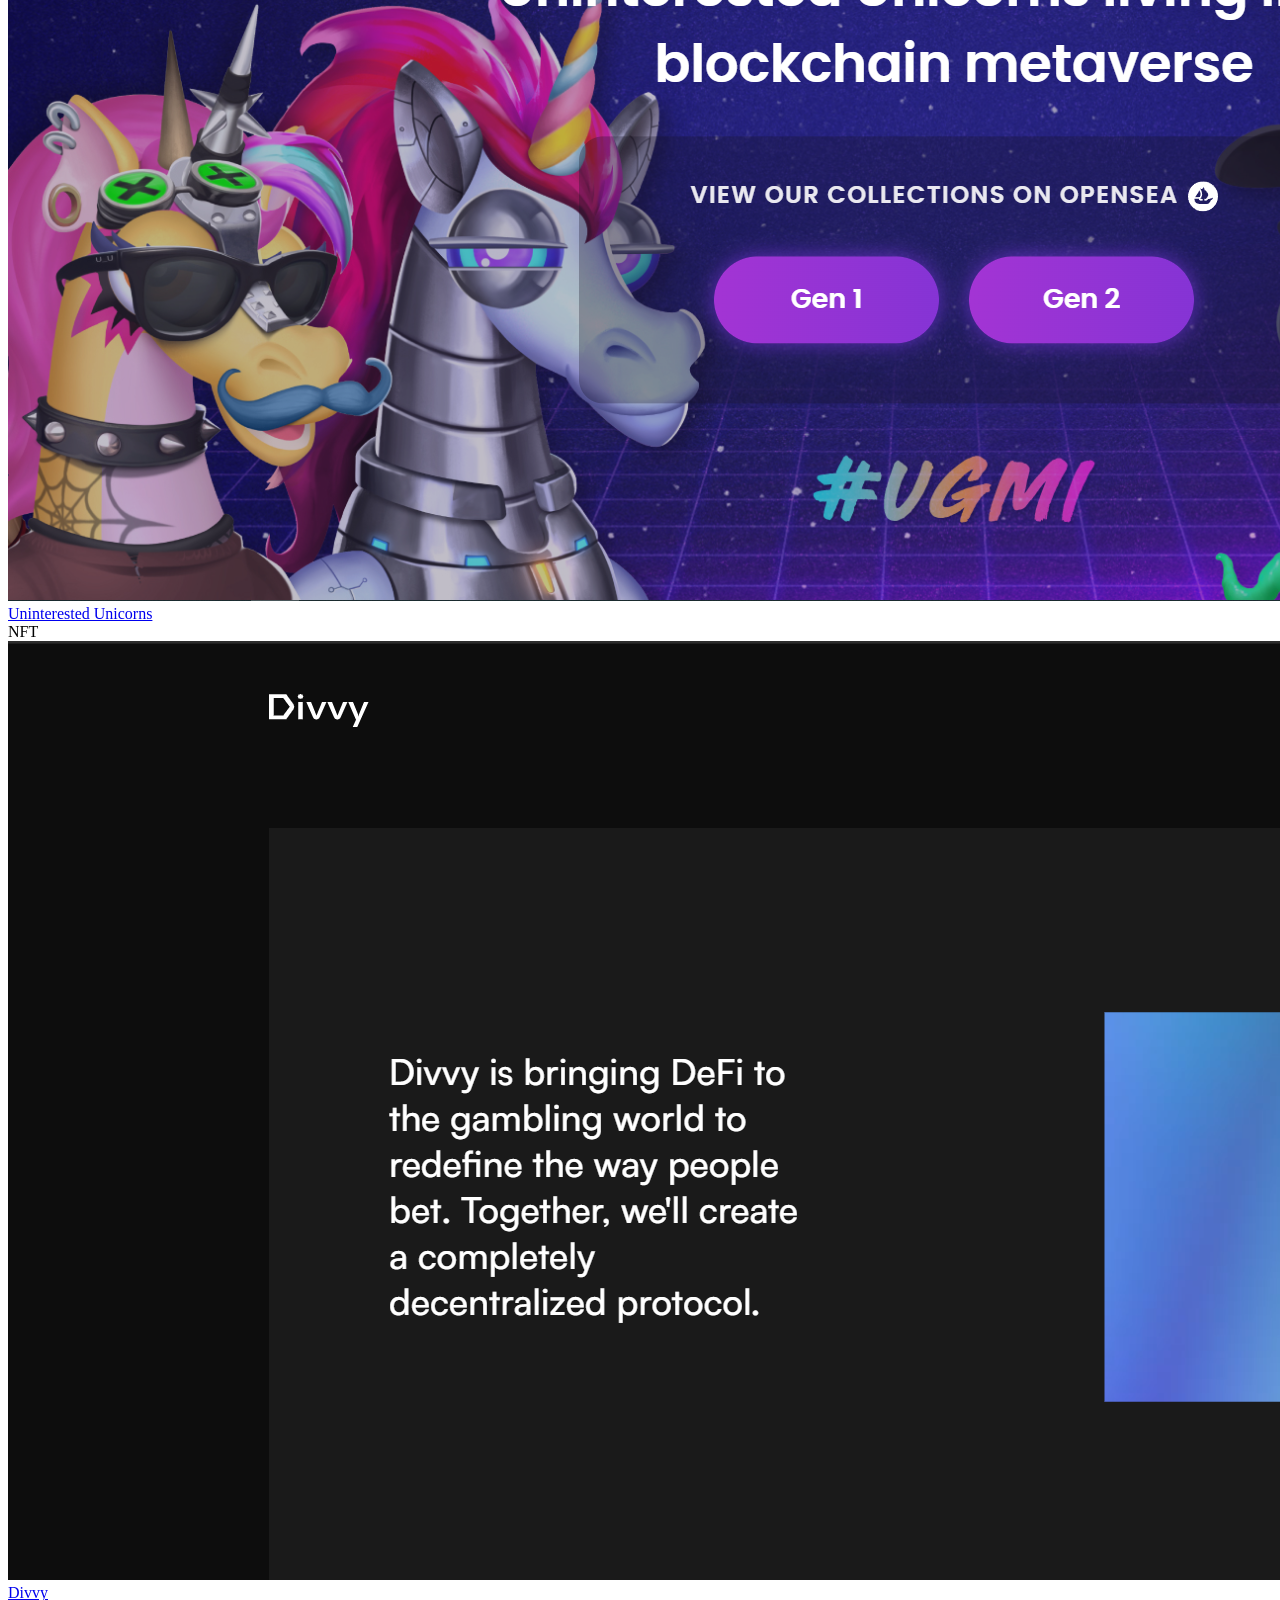
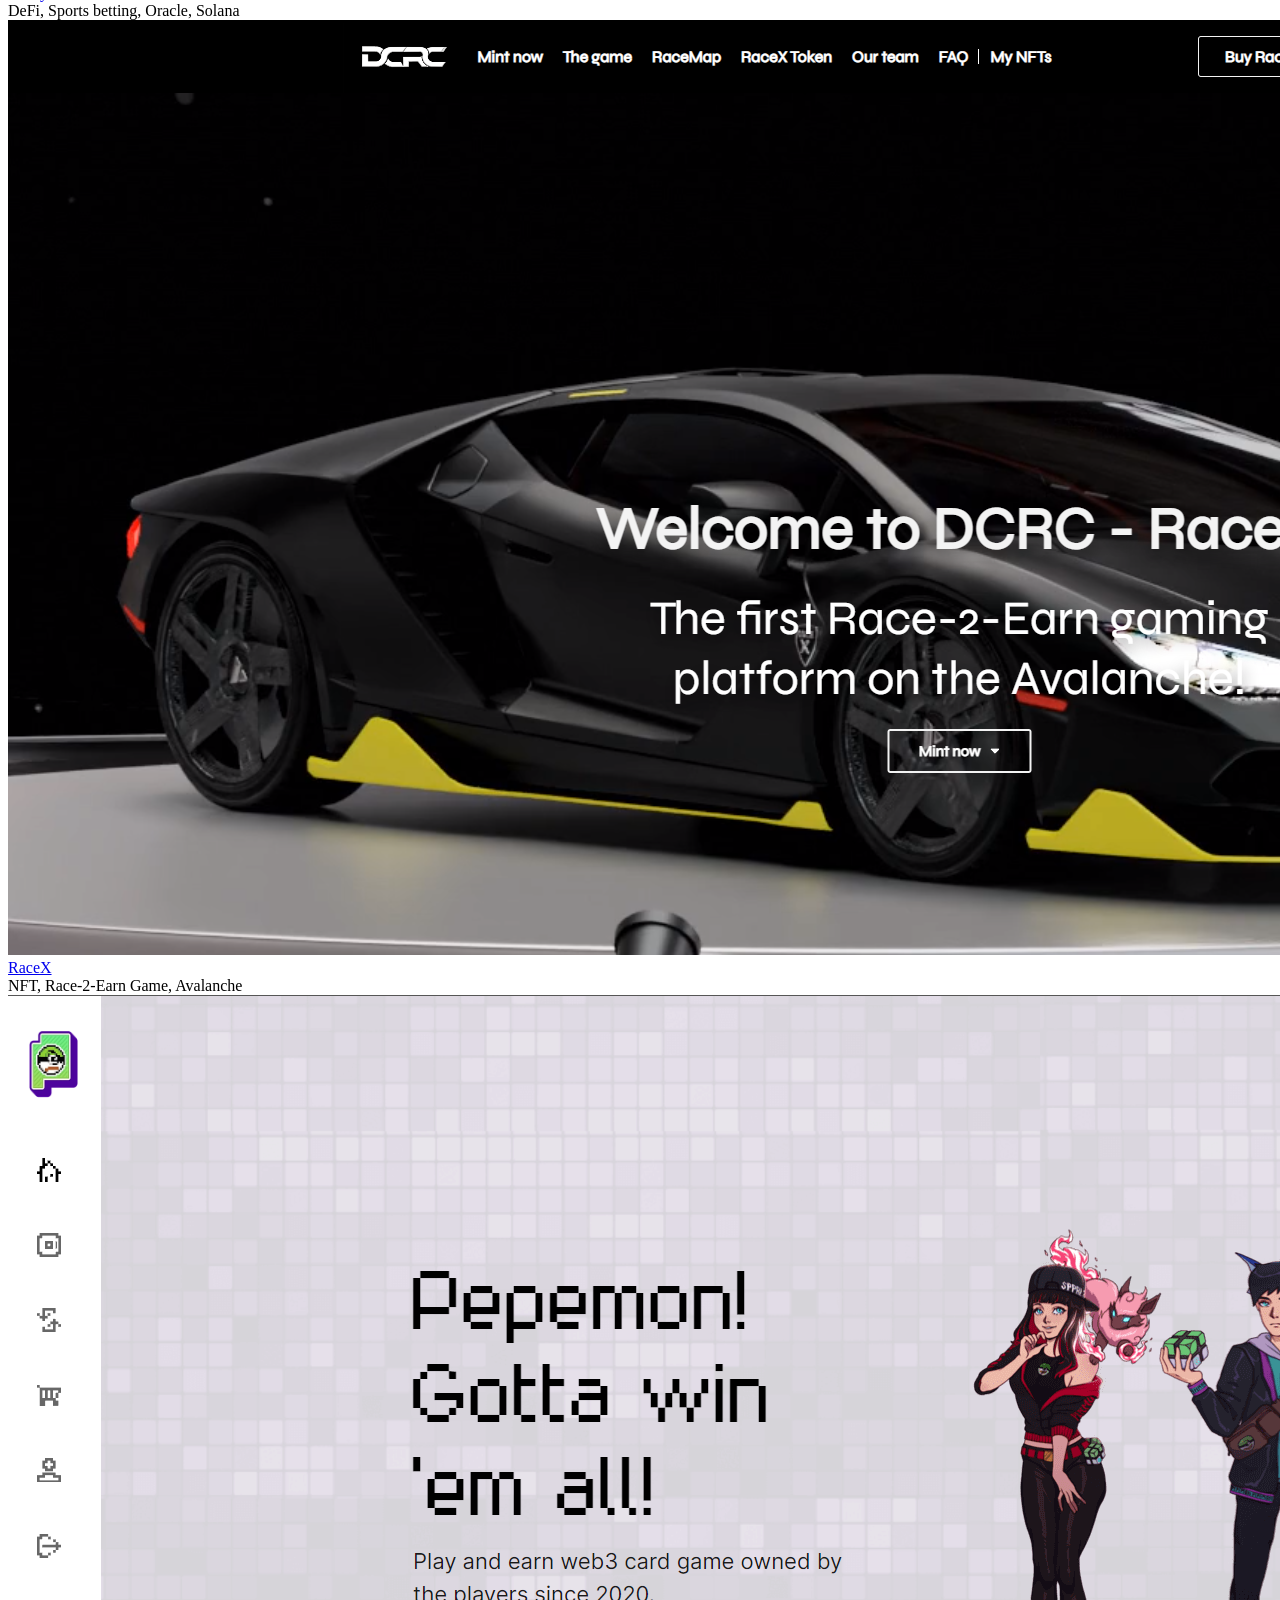
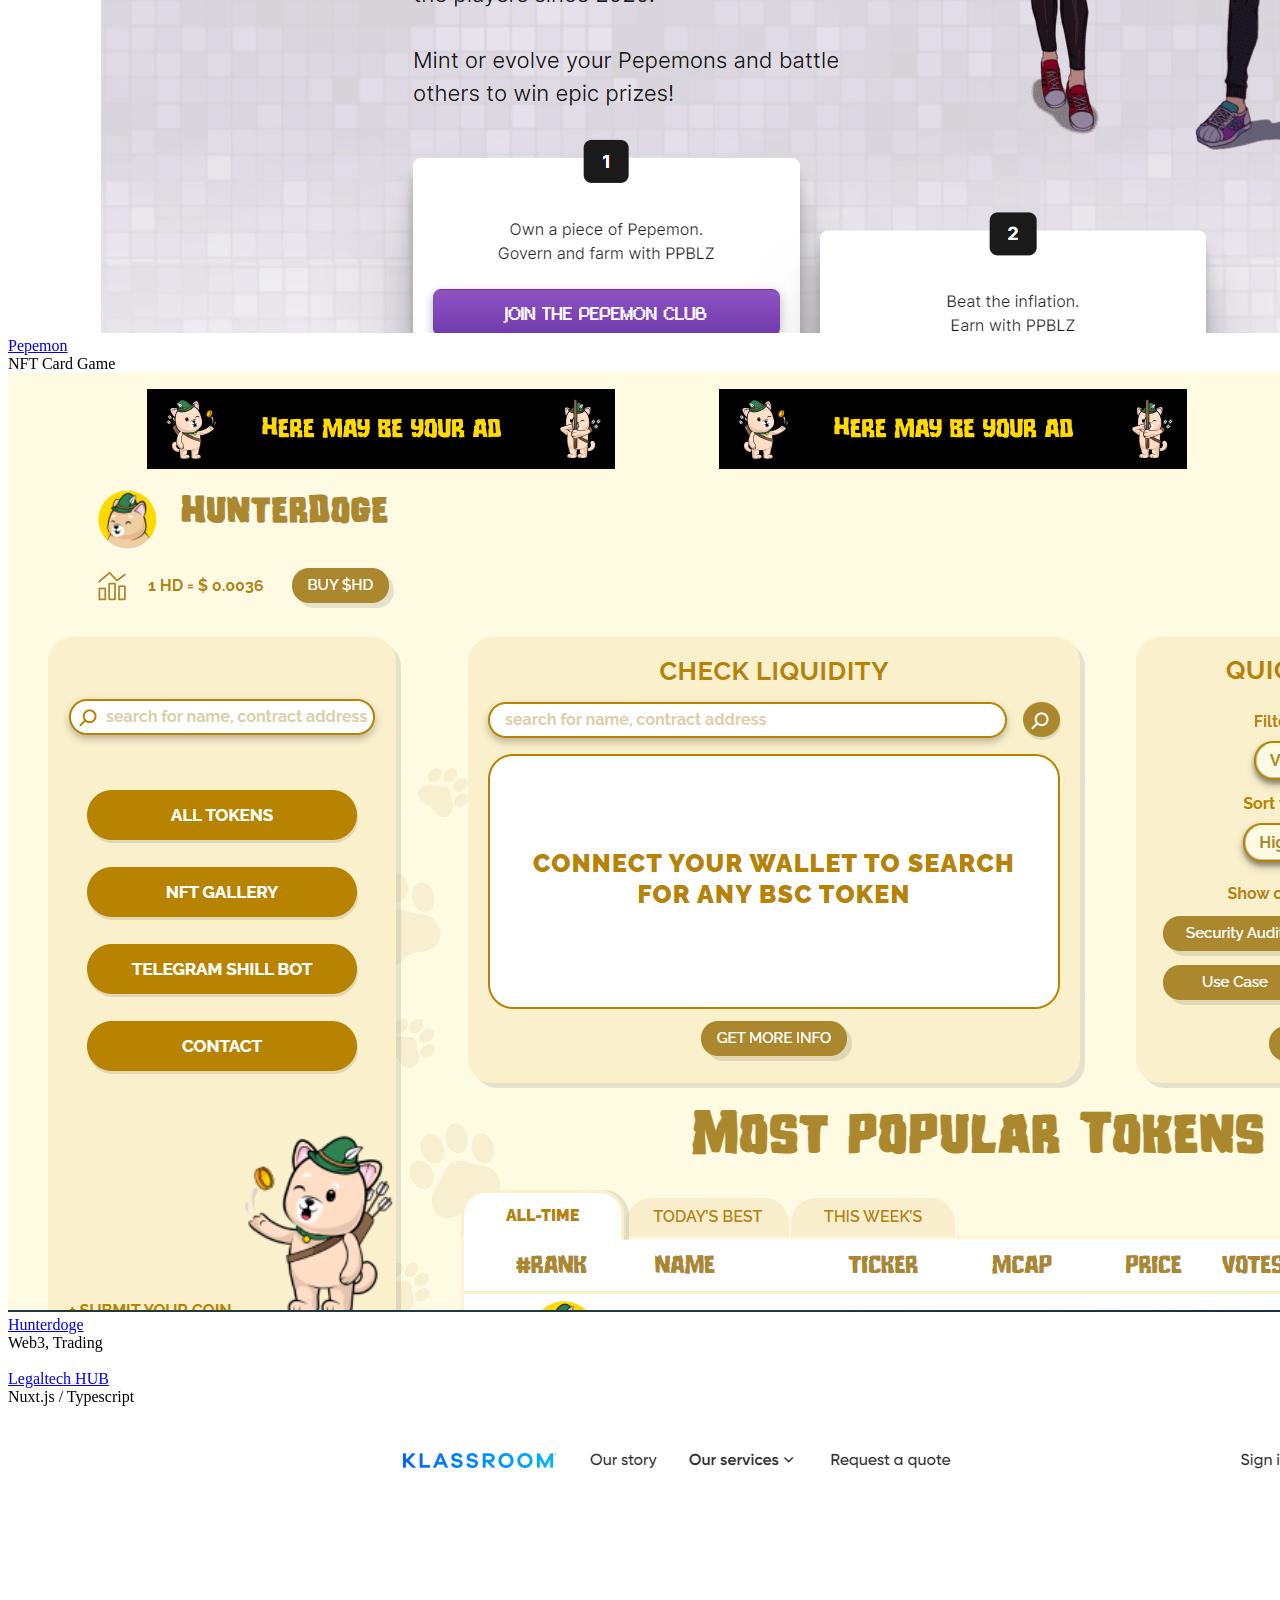
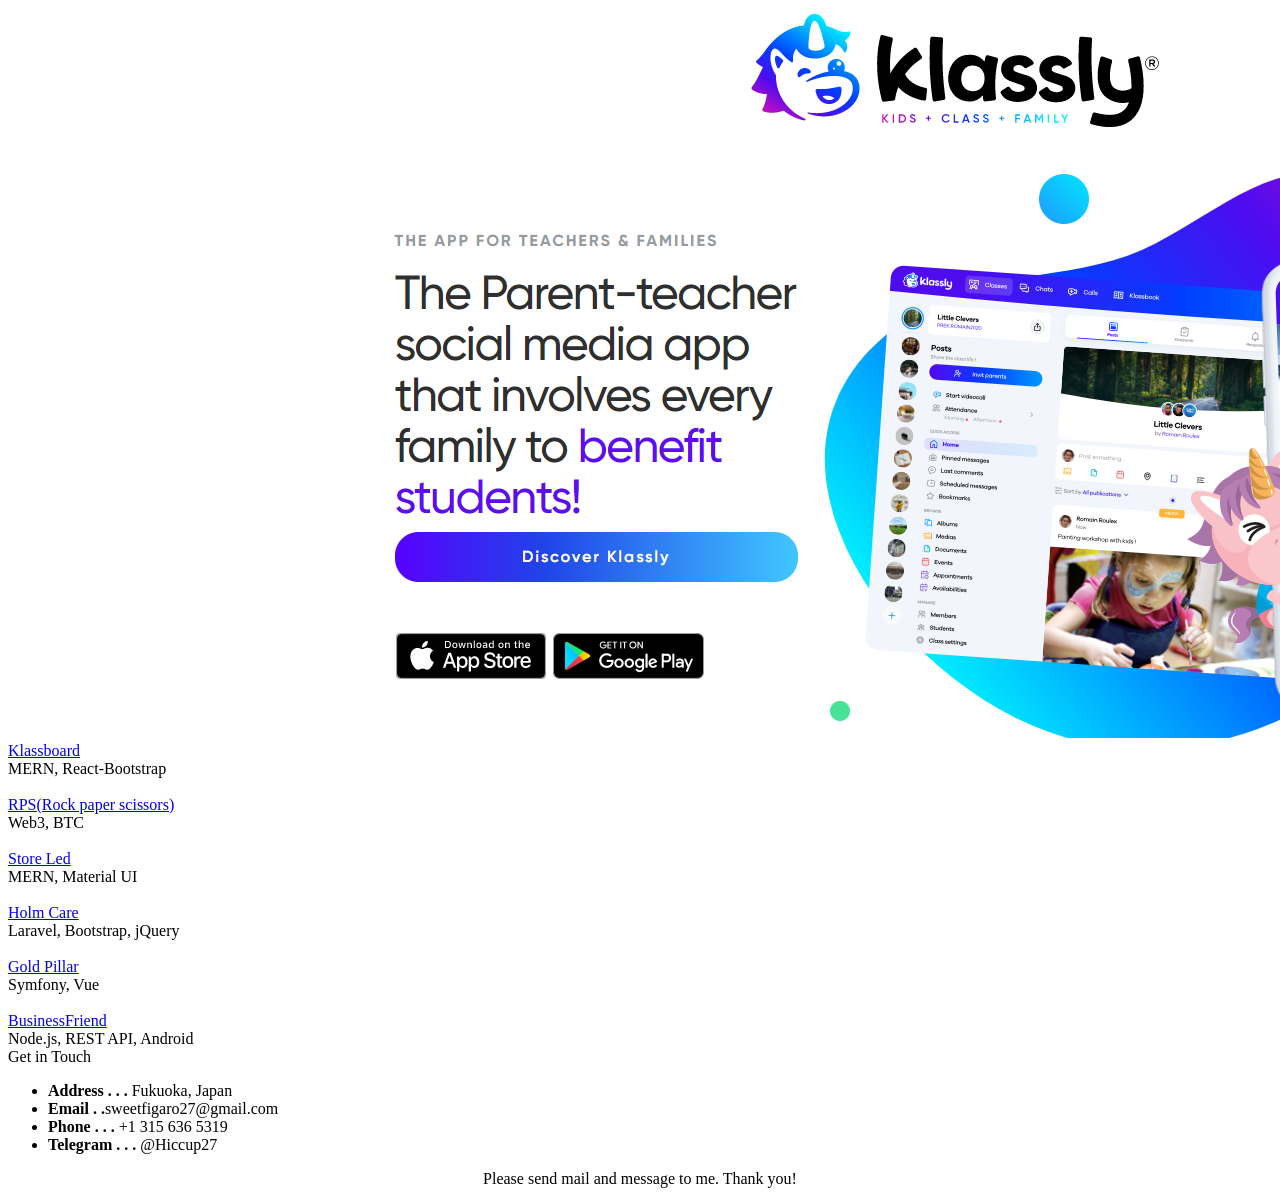
==== commit b9ca7b6b: "update resume and works" ====
--- a/home.html
+++ b/home.html
@@ -317,32 +317,36 @@
 							<div class="col col-d-6 col-t-6 col-m-12 border-line-v" style="margin-top: -60px;">
 								<div class="resume-items">
 									<div class="resume-item border-line-h">
-										<div class="date">2021 - 2021</div>
-										<div class="name">Blockchain Developer</div>
-										<div class="company">Divvy</div>
+										<div class="date">2022 - 2022</div>
+										<div class="name">Fullstack Developer</div>
+										<div class="company">Nex10 Labs</div>
 										<p>
-											- Developed sports betting website.<br/>
-											- Implemented new features and fixed issues in DVY governance token and LP, Staking contracts.
+											- Developed NFT, Staking and Upgradable Proxy contracts.<br/>
+											- Worked on Nex10 Marketplace projct which sell NFT, Physical Items into CryptoCurrency.<br/>
+											- Implemented Next.js/React-based app hosted and integrated Staking, Marketplace contracts.
+										</p>
+									</div>
+									<div class="resume-item border-line-h">
+										<div class="date">2021 - 2022</div>
+										<div class="name">Blockchain Engineer</div>
+										<div class="company">Don-key Finance</div>
+										<p>
+											- Developed DON governance token, Staking and Bridge contracts.<br/>
+											- Implemented User authentication by user wallet signature.<br/>
+											- Worked on the styling of React components along with Styled-components.<br/>
+											- Developed Graphql endpoints for community feautres.
 										</p>
 									</div>
 									<div class="resume-item border-line-h">
 										<div class="date">2021 - 2021</div>
 										<div class="name">Blockchain Developer</div>
-										<div class="company">FATExDAO</div>
+										<div class="company">Divvy.bet</div>
 										<p>
-											- Developed directional staking, bridge contracts and deployed on Ethereum, BSC, Avalanche.
-											- Wrote smart contracts, unit tests and fixed security holes.
+											- Added new features and fixed issues in DVY governance token, LP, and Betting contracts.<br/>
+											- Implemented React High-Order-Components along with Antd and integrated Solana programming.<br/>
+											- Integrated third-party APIs like LSPORTS to get sports match information.
 										</p>
-									</div>	
-									<div class="resume-item border-line-h">
-										<div class="date">2020 - 2021</div>
-										<div class="name">Fullstack & Solidity Developer</div>
-										<div class="company">Ethernity.live</div>
-										<p>
-											- Worked on DeFi & NFT projects.
-											- Solved issues and inserted new features in smart contracts for NFT/Staking/Oracle.
-										</p>
-									</div>	
+									</div>
 								</div>
 							</div>
 
@@ -355,25 +359,37 @@
 										<div class="company">Legaltech Hub</div>
 										<p>
                       						- Built beautiful and mobile responsive UI components in Vue js.<br/>
-											- Solved issues from server-side rendering.
+											- Fixed mobile responsive issue on server-side rendering in Nuxt.js using JavaScript packages such as Simple-Calendar.
 										</p>
 									</div>
 									<div class="resume-item border-line-h">
-										<div class="date">2019 - 2019</div>
+										<div class="date">2019 - 2020</div>
 										<div class="name">Fullstack Developer</div>
-										<div class="company">Pharmwerks</div>
+										<div class="company">Ethernity.live</div>
 										<p>
-											- Built several DApps for blockchain platforms such as Defi and NFT.<br/>
+											- Developed Chess and RPS(Rock paper scissors) games based on BTC.<br/>
+											- Implemented mobile-responsive front-end pages with React, Bootstrap, and SCSS.<br/>
 											- Developed and deployed Solidity contracts on Ethereum blockchain.
 										</p>
-									</div>				
+									</div>	
 									<div class="resume-item border-line-h">
 										<div class="date">2018 - 2019</div>
 										<div class="name">Fullstack Developer</div>
 										<div class="company">Store Led</div>
 										<p>
-											- mplemented front‐end pages with React+Typescript.
-											- Developed back‐end APIs using Node.js.
+											- Implemented front‐end pages with React+Typescript.<br/>
+											- Developed back‐end APIs using Node.js.<br/>
+											- Tracked and fixed existing system issues using Trello as a reporting tool.
+										</p>
+									</div>
+									<div class="resume-item border-line-h">
+										<div class="date">2016 - 2018</div>
+										<div class="name">Fullstack Developer</div>
+										<div class="company">Fukuoka Software Development Co.,Ltd.</div>
+										<p>
+											- Worked on Influencer marketing and E-commerce projects as a full-stack developer.<br/>
+											- Developed Rest APIs using Node.js, PHP/Laravel, Pythn/Django.<br/>
+											- Implemented reusable and complex UI components with Javascript frameworks.
 										</p>
 									</div>
 								</div>
@@ -425,7 +441,7 @@
 						<div class="row">
 						
 							<!-- skill item -->
-              <div class="col col-d-6 col-t-6 col-m-12 border-line-v">
+              				<div class="col col-d-6 col-t-6 col-m-12 border-line-v">
 								<div class="skills-list">
 									<div class="skill-title border-line-h">
 										<div class="icon"><i class="ion ion-ios-browsers"></i></div>
@@ -438,26 +454,30 @@
 												<div class="percentage" style="width:95%;"></div>
 											</div>
 										</li>	
+										<li class="border-line-h"> 
+											<div class="name">Ethereum/BSC/Avalanche/Polygon/Solana</div>
+											<div class="progress">
+												<div class="percentage" style="width:90%;"></div>
+											</div>
+										</li>	
 										<li class="border-line-h">
-											<div class="name">Hardhat / Truffle / Infura</div>
+											<div class="name">Hardhat / Truffle</div>
 											<div class="progress">
 												<div class="percentage" style="width:90%;"></div>
 											</div>
 										</li>
-
-                    					<li class="border-line-h"> 
-											<div class="name">Ethereum / BSC / Solana / Avalanche</div>
-											<div class="progress">
-												<div class="percentage" style="width:90%;"></div>
-											</div>
-										</li>																
 										<li class="border-line-h">
 											<div class="name">Web3.js / Ether.js</div>
 											<div class="progress">
 												<div class="percentage" style="width:90%;"></div>
 											</div>
 										</li>
-                    				
+										<li class="border-line-h">
+											<div class="name">Moralis / Infura / Alchemy</div>
+											<div class="progress">
+												<div class="percentage" style="width:90%;"></div>
+											</div>
+										</li>
 									</ul>
 								</div>
 							</div>				
@@ -475,6 +495,12 @@
 											<div class="progress">
 												<div class="percentage" style="width:80%;"></div>
 											</div>
+										</li>	
+										<li class="border-line-h"> 
+											<div class="name">Japanese</div>
+											<div class="progress">
+												<div class="percentage" style="width:100%;"></div>
+											</div>
 										</li>									
 									</ul>
 								</div>
@@ -489,27 +515,27 @@
 									</div>
 									<ul>
                     <li class="border-line-h"> 
-											<div class="name">HTML5 / Javascript / CSS3 / SASS & LESS</div>
+											<div class="name">HTML5 / CSS3 / Javascript</div>
 											<div class="progress">
 												<div class="percentage" style="width:100%;"></div>
 											</div>
 										</li>
-                    <li>
+										<li>
 											<div class="name">React / Vue / Angular</div>
 											<div class="progress">
 												<div class="percentage" style="width:95%;"></div>
 											</div>
 										</li>     
 										<li class="border-line-h"> 
-											<div class="name">Bootstrap / Tailwind Css / Material UI</div>
-											<div class="progress">
-												<div class="percentage" style="width:95%;"></div>
+											<div class="name">Bootstrap/Tailwind Css/Material UI/Antd</div>
+											<div class="progress">
+												<div class="percentage" style="width:98%;"></div>
 											</div>
 										</li>                              						
 										<li> 
-											<div class="name">PHP / Node.js / Python / Strapi</div>
-											<div class="progress">
-												<div class="percentage" style="width:90%;"></div>
+											<div class="name">PHP / Node.js / Golang / Python</div>
+											<div class="progress">
+												<div class="percentage" style="width:95%;"></div>
 											</div>
 										</li>	
                     <li> 
@@ -521,7 +547,7 @@
 										<li> 
 											<div class="name">Restful / GraphQL service</div>
 											<div class="progress">
-												<div class="percentage" style="width:85%;"></div>
+												<div class="percentage" style="width:95%;"></div>
 											</div>
                     </li>                 
 									</ul>
@@ -537,10 +563,13 @@
 									</div>
 									<ul>
 										<li>
-										<div class="name">Typescript / jQuery</div>
+											<div class="name">Typescript</div>
+										</li>	
+										<li> 
+											<div class="name">jQuery</div>
 										</li>								
 										<li> 
-											<div class="name">React native / Ionic</div>
+											<div class="name">React native</div>
 										</li>								
 										<li> 
 											<div class="name">Git / Kubernete / Docker</div>
@@ -554,6 +583,9 @@
 										<li> 
 											<div class="name">Google Cloud services</div>
 										</li>
+										<li> 
+											<div class="name">Firebase</div>
+										</li>
 									</ul>
 								</div>
 							</div>
@@ -588,35 +620,101 @@
 							<div class="col col-d-6 col-t-6 col-m-12 grid-item web border-line-h">
 								<div class="box-item">
 									<div class="image">
+										<a href="https://don-key.finance/" target="_blank" class="">
+											<img src="images/works/don-key.png" alt="" />
+											<span class="info">
+												<span class="ion ion-images"></span>                                                                                                        
+											</span>
+										</a>
+									</div>
+									<div class="desc">
+										<a href="ttps://don-key.finance/" target="_blank" class="name">Don-key Finance</a>
+										<div class="category">DeFi, LP, Staking, Bridge</div>
+									</div>									
+								</div>
+							</div> 
+							<div class="col col-d-6 col-t-6 col-m-12 grid-item web border-line-h">
+								<div class="box-item">
+									<div class="image">
+										<a href="https://www.shogunsamurais.com/" target="_blank" class="">
+											<img src="images/works/shogunsamurai.png" alt="" />
+											<span class="info">
+												<span class="ion ion-images"></span>
+											</span>
+										</a>
+									</div>
+									<div class="desc">
+										<a href="https://www.shogunsamurais.com/" target="_blank" class="name">Shogun S侍murais</a>
+										<div class="category">NFT, Staking, Polygon</div>
+									</div>									
+								</div>
+							</div>
+							<div class="col col-d-6 col-t-6 col-m-12 grid-item web border-line-h">
+								<div class="box-item">
+									<div class="image">
+										<a href="https://uunicorns.io/" target="_blank" class="">
+											<img src="images/works/unicorn.png" alt="" />
+											<span class="info">
+												<span class="ion ion-images"></span>
+											</span>
+										</a>
+									</div>
+									<div class="desc">
+										<a href="https://uunicorns.io/" target="_blank" class="name">Uninterested Unicorns</a>
+										<div class="category">NFT</div>
+									</div>									
+								</div>
+							</div>
+							<div class="col col-d-6 col-t-6 col-m-12 grid-item web border-line-h">
+								<div class="box-item">
+									<div class="image">
 										<a href="https://divvy.bet/" target="_blank" class="">
 											<img src="images/works/divvy.png" alt="" />
 											<span class="info">
-												<span class="ion ion-images"></span>
+												<span class="ion ion-images"></span>                                                                                                        
 											</span>
 										</a>
 									</div>
 									<div class="desc">
 										<a href="https://divvy.bet/" target="_blank" class="name">Divvy</a>
-										<div class="category">DeFi, Sports betting, Oracle</div>
+										<div class="category">DeFi, Sports betting, Oracle, Solana</div>
 									</div>									
 								</div>
 							</div> 
 							<div class="col col-d-6 col-t-6 col-m-12 grid-item web border-line-h">
 								<div class="box-item">
 									<div class="image">
-										<a href="https://aurum.dragoncrypto.io/" target="_blank" class="">
-											<img src="images/works/dcau.png" alt="" />
-											<span class="info">
-												<span class="ion ion-images"></span>
-											</span>
-										</a>
-									</div>
-									<div class="desc">
-										<a href="https://aurum.dragoncrypto.io/" target="_blank" class="name">Dragon Crypto Gaming</a>
-										<div class="category">Avalanche, LP/Staking</div>
-									</div>									
-								</div>
-							</div>
+										<a href="https://racex.tech/" target="_blank" class="">
+											<img src="images/works/racex.png" alt="" />
+											<span class="info">
+												<span class="ion ion-images"></span>
+											</span>
+										</a>
+									</div>
+									<div class="desc">
+										<a href="https://racex.tech/" target="_blank" class="name">RaceX</a>
+										<div class="category">NFT, Race-2-Earn Game, Avalanche</div>
+									</div>									
+								</div>
+							</div>
+
+							<div class="col col-d-6 col-t-6 col-m-12 grid-item web border-line-h">
+								<div class="box-item">
+									<div class="image">
+										<a href="https://pepemon.world/" target="_blank" class="">
+											<img src="images/works/pepemon_world.png" alt="" />
+											<span class="info">
+												<span class="ion ion-images"></span>
+											</span>
+										</a>
+									</div>
+									<div class="desc">
+										<a href="https://pepemon.world/" target="_blank" class="name">Pepemon</a>
+										<div class="category">NFT Card Game</div>
+									</div>									
+								</div>
+							</div>
+
 							<div class="col col-d-6 col-t-6 col-m-12 grid-item web border-line-h">
 								<div class="box-item">
 									<div class="image">
@@ -629,26 +727,11 @@
 									</div>
 									<div class="desc">
 										<a href="https://app.hunterdoge.com/" target="_blank" class="name">Hunterdoge</a>
-										<div class="category">Web3, BSC</div>
-									</div>									
-								</div>
-							</div>
-							<div class="col col-d-6 col-t-6 col-m-12 grid-item web border-line-h">
-								<div class="box-item">
-									<div class="image">
-										<a href="https://dynamicswap.exchange/" target="_blank" class="">
-											<img src="images/works/pdo.png" alt="" />
-											<span class="info">
-												<span class="ion ion-images"></span>
-											</span>
-										</a>
-									</div>
-									<div class="desc">
-										<a href="https://dynamicswap.exchange/" target="_blank" class="name">PDO Dynamic Swap</a>
-										<div class="category">Pancakeswap, Uniswap, Sushiswap</div>
-									</div>									
-								</div>
-							</div>
+										<div class="category">Web3, Trading</div>
+									</div>									
+								</div>
+							</div>
+
 							<div class="col col-d-6 col-t-6 col-m-12 grid-item web border-line-h">
 								<div class="box-item">
 									<div class="image">
@@ -669,23 +752,6 @@
 							<div class="col col-d-6 col-t-6 col-m-12 grid-item web border-line-h">
 								<div class="box-item">
 									<div class="image">
-										<a href="https://pepemon.finance/" target="_blank" class="">
-											<img src="images/works/pepemon.png" alt="" />
-											<span class="info">
-												<span class="ion ion-images"></span>
-											</span>
-										</a>
-									</div>
-									<div class="desc">
-										<a href="https://pepemon.finance/" target="_blank" class="name">Pepemon</a>
-										<div class="category">NFT, Staking</div>
-									</div>									
-								</div>
-							</div>	
-
-							<div class="col col-d-6 col-t-6 col-m-12 grid-item web border-line-h">
-								<div class="box-item">
-									<div class="image">
 										<a href="https://klassroom.co/" target="_blank" class="">
 											<img src="images/works/klassroom.png" alt="" />
 											<span class="info">
@@ -700,23 +766,6 @@
 								</div>
 							</div>	
 
-							<div class="col col-d-6 col-t-6 col-m-12 m-b-8 grid-item web border-line-h">
-								<div class="box-item">
-									<div class="image">
-										<a href="https://www.screensaver.world/" target="_blank" class="">
-											<img src="images/works/screensaver.png" alt="" />
-											<span class="info">
-												<span class="ion ion-images"></span>
-											</span>
-										</a>
-									</div>
-									<div class="desc">
-										<a href="https://www.screensaver.world/" target="_blank" class="name">ScreenSaverWorld</a>
-										<div class="category">NFT</div>
-									</div>									
-								</div>
-							</div>
-							
 							<div class="col col-d-6 col-t-6 col-m-12 grid-item web border-line-h">
 								<div class="box-item">
 									<div class="image">
@@ -729,7 +778,7 @@
 									</div>
 									<div class="desc">
 										<a href="https://rps.ethernity.live/" target="_blank" class="name">RPS(Rock paper scissors)</a>
-										<div class="category">MERN, Web3, Heatwallet</div>
+										<div class="category">Web3, BTC</div>
 									</div>									
 								</div>
 							</div>	
@@ -780,27 +829,10 @@
 									</div>
 									<div class="desc">
 										<a href="https://goldpillar.global/" target="_blank" class="name">Gold Pillar</a>
-										<div class="category">Symfony, Vue, Tailwind Css</div>
+										<div class="category">Symfony, Vue</div>
 									</div>									
 								</div>
 							</div>	
-							
-              				<div class="col col-d-6 col-t-6 col-m-12 grid-item web border-line-h">
-								<div class="box-item">
-									<div class="image">
-										<a href="https://www.homely.com.au/" target="_blank" class="">
-											<img src="images/works/homely.png" alt="" />
-											<span class="info">
-												<span class="ion ion-images"></span>
-											</span>
-										</a>
-									</div>
-									<div class="desc">
-										<a href="https://www.homely.com.au/" target="_blank" class="name">Homely</a>
-										<div class="category">MERN</div>
-									</div>									
-								</div>
-							</div>
 
 							<div class="col col-d-6 col-t-6 col-m-12 m-b-8 grid-item web chat border-line-h">
 								<div class="box-item">
@@ -814,7 +846,7 @@
 									</div>
 									<div class="desc">
 										<a href="https://www.businessfriend.com/" target="_blank" class="name">BusinessFriend</a>
-										<div class="category">Node.js, Web-API, Chat</div>
+										<div class="category">Node.js, REST API, Android</div>
 									</div>								
 								</div>
 							</div>
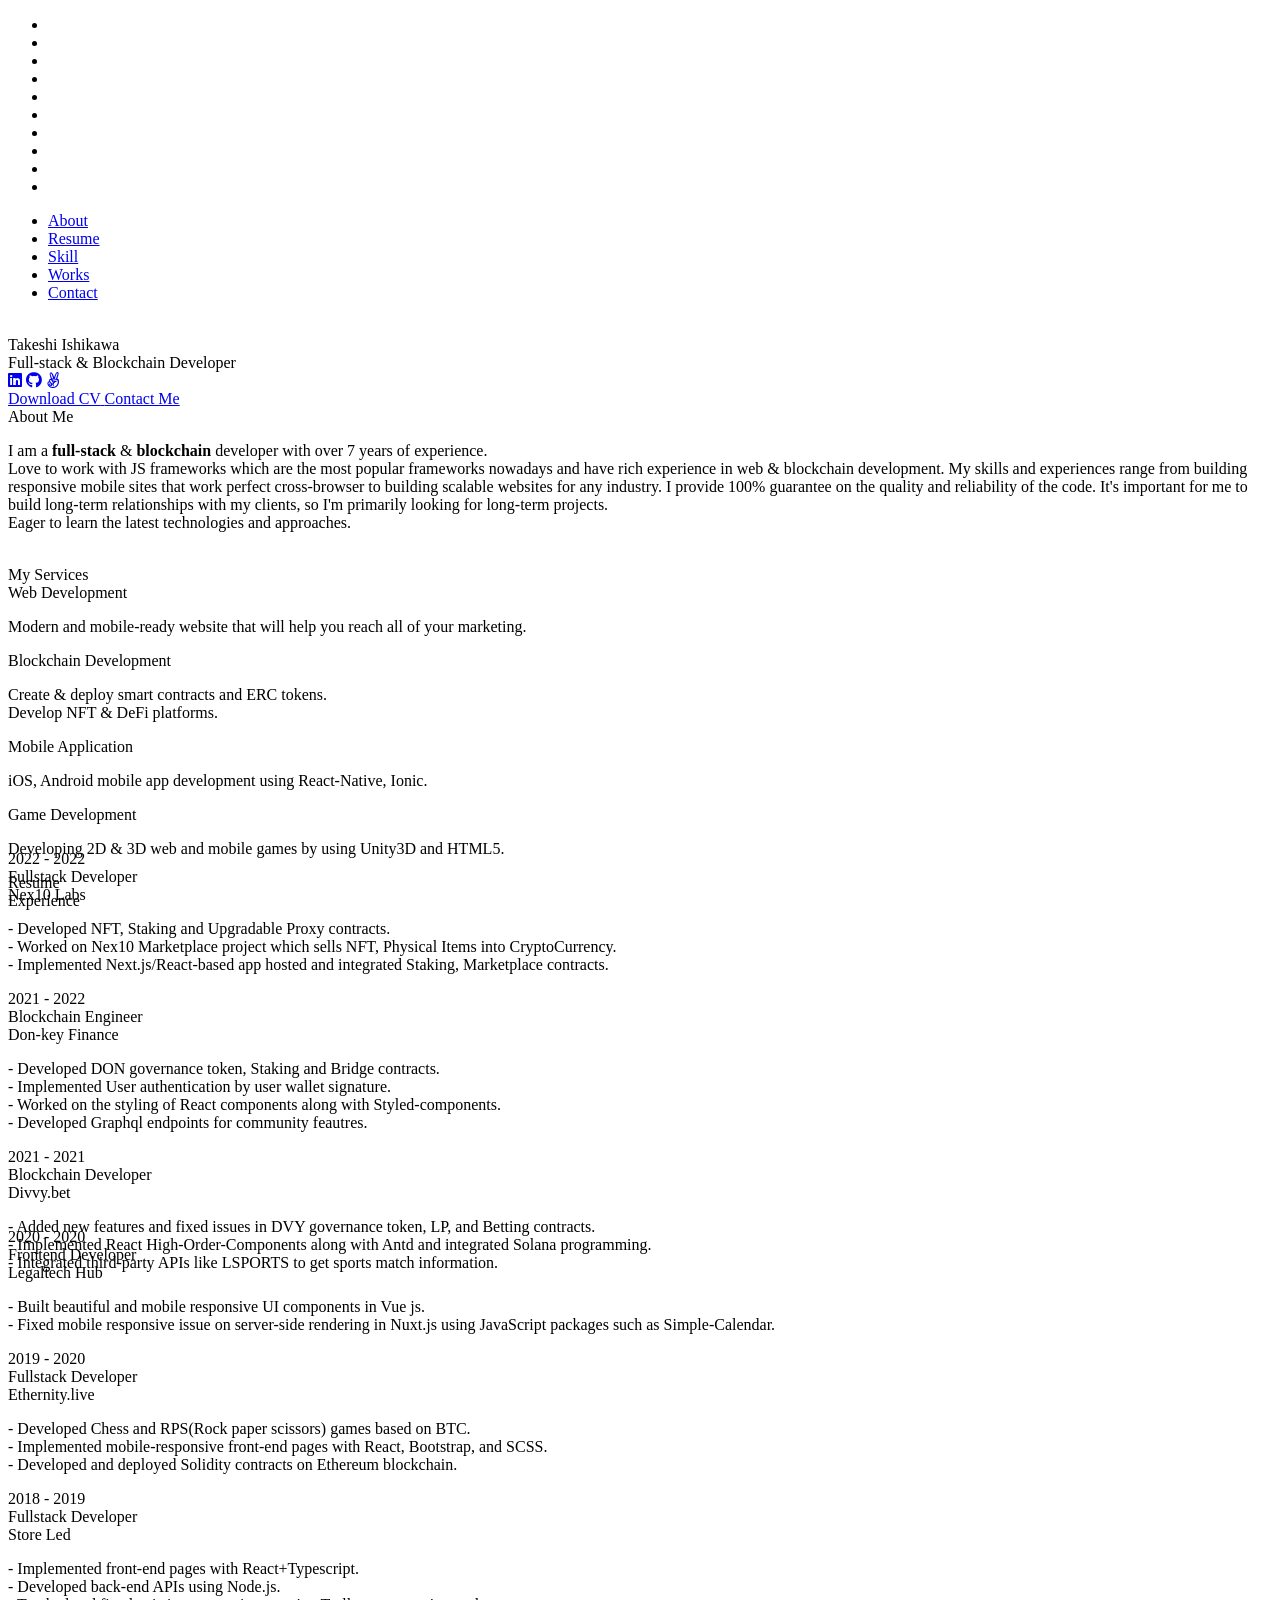
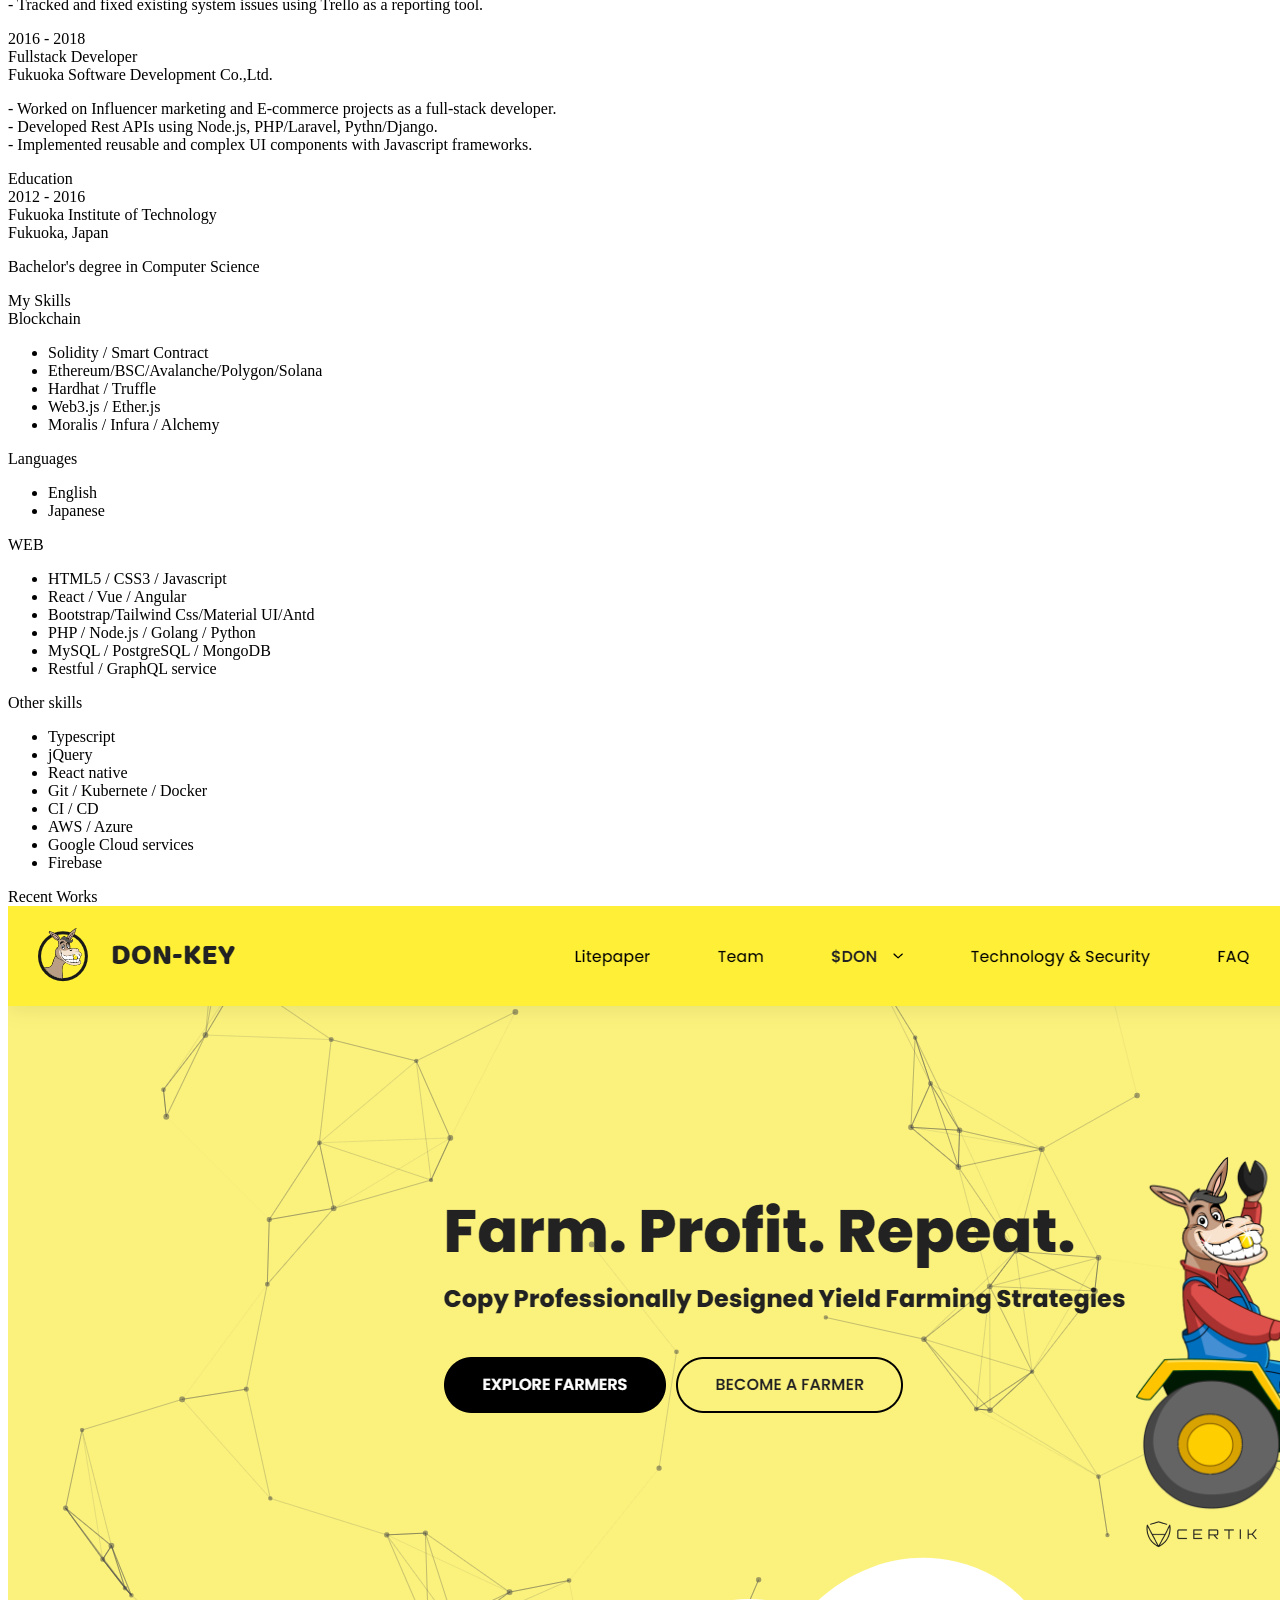
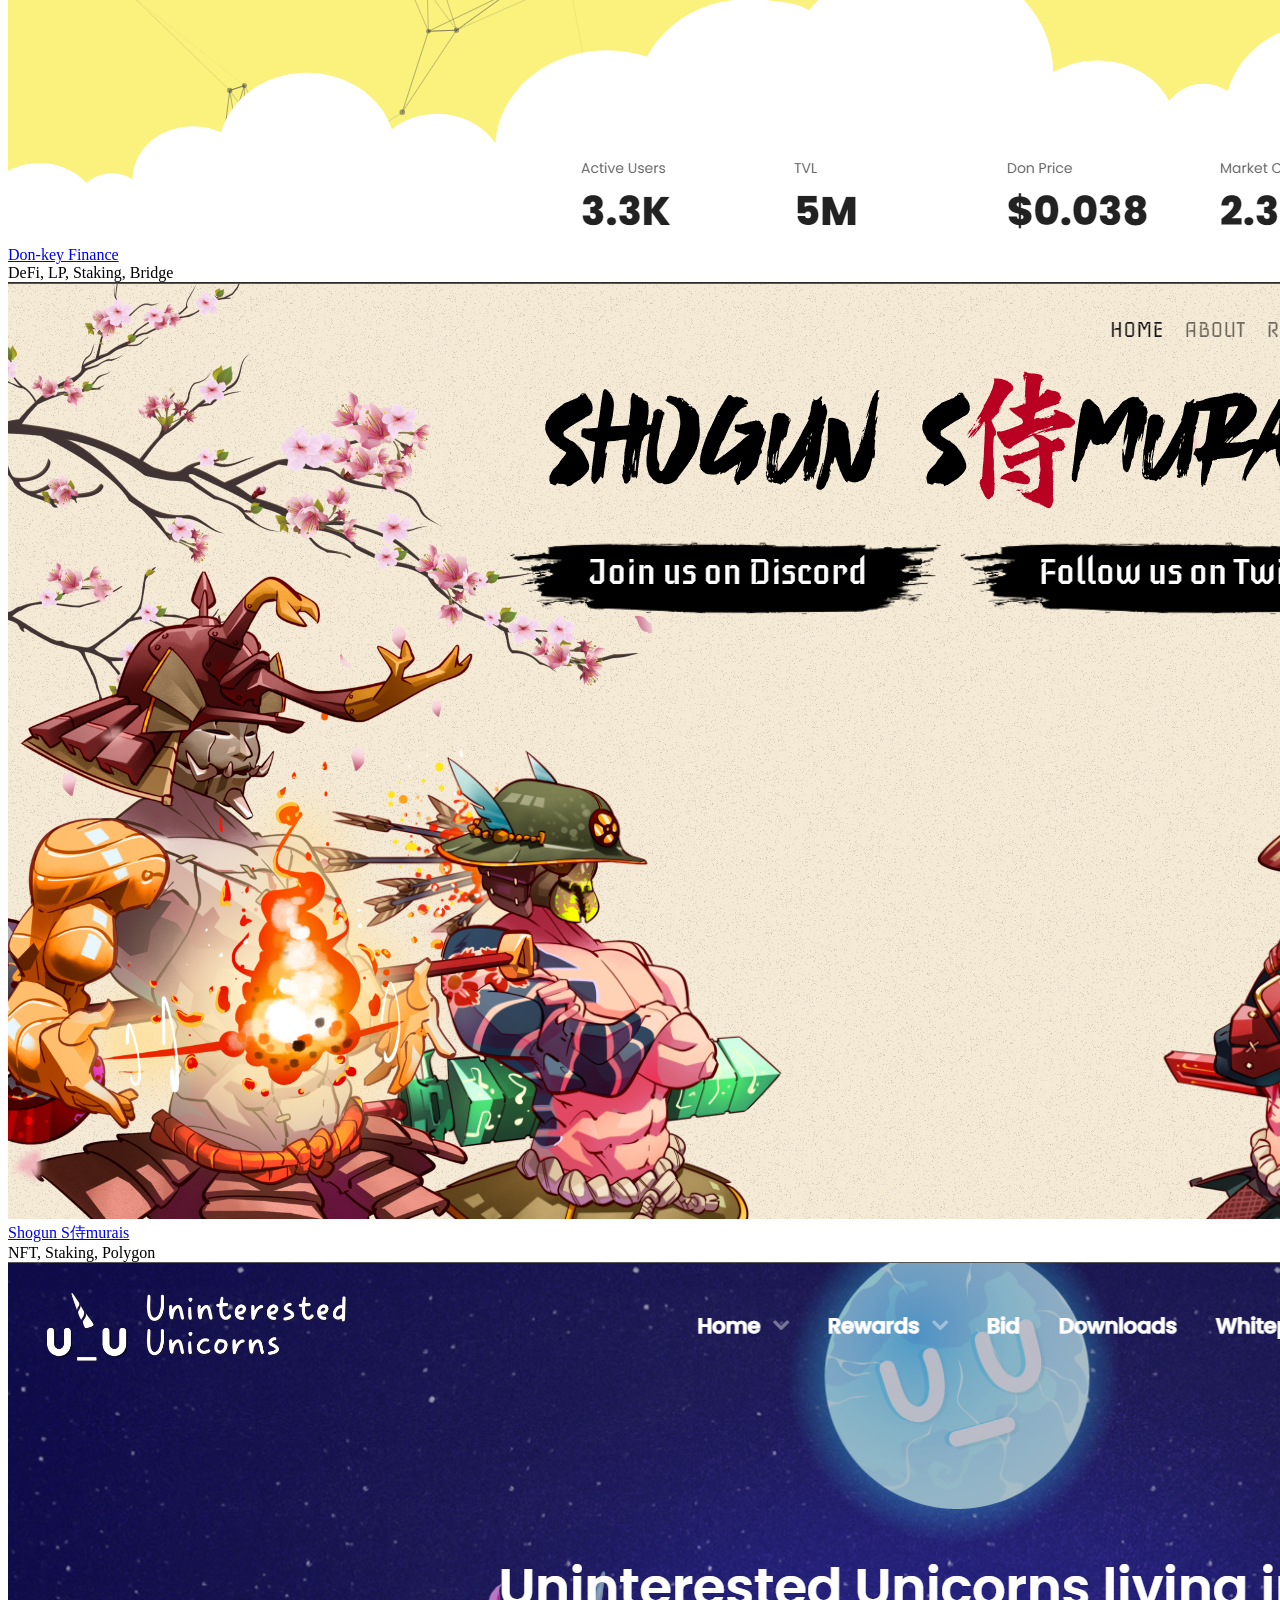
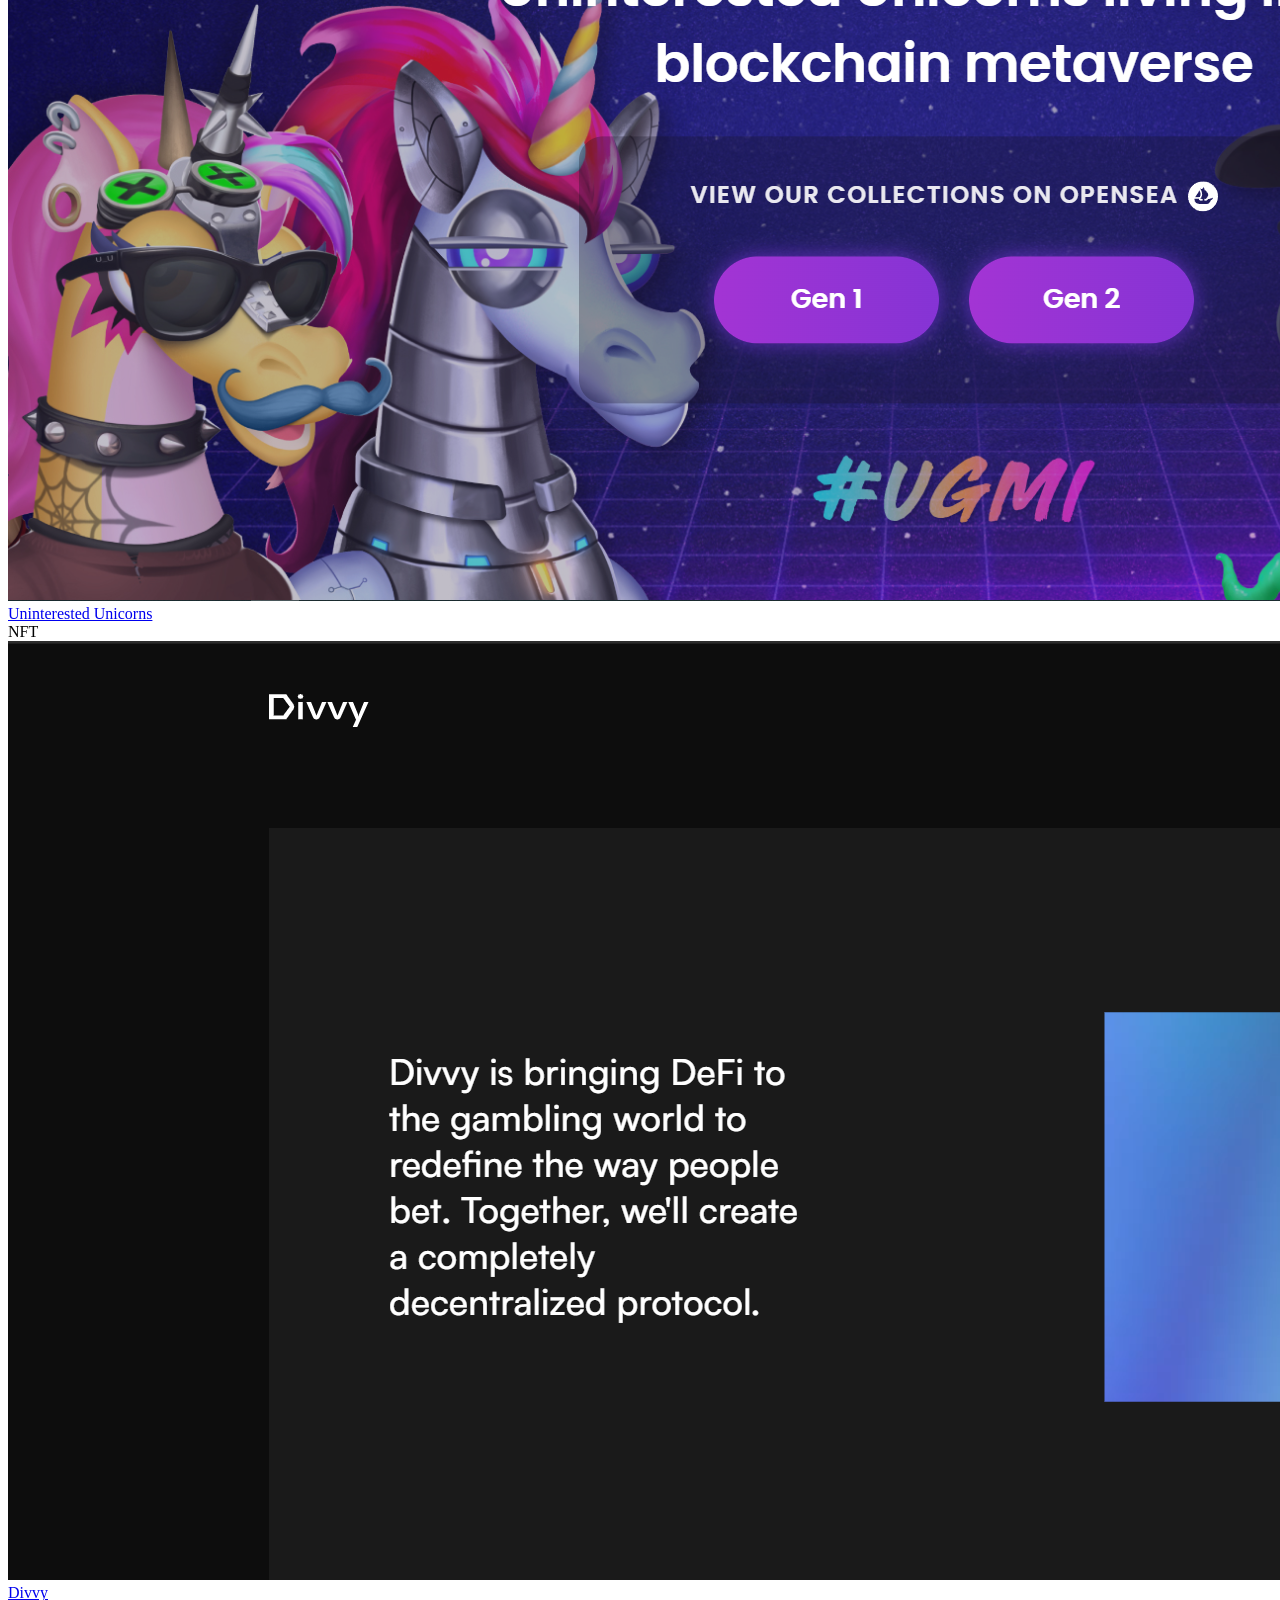
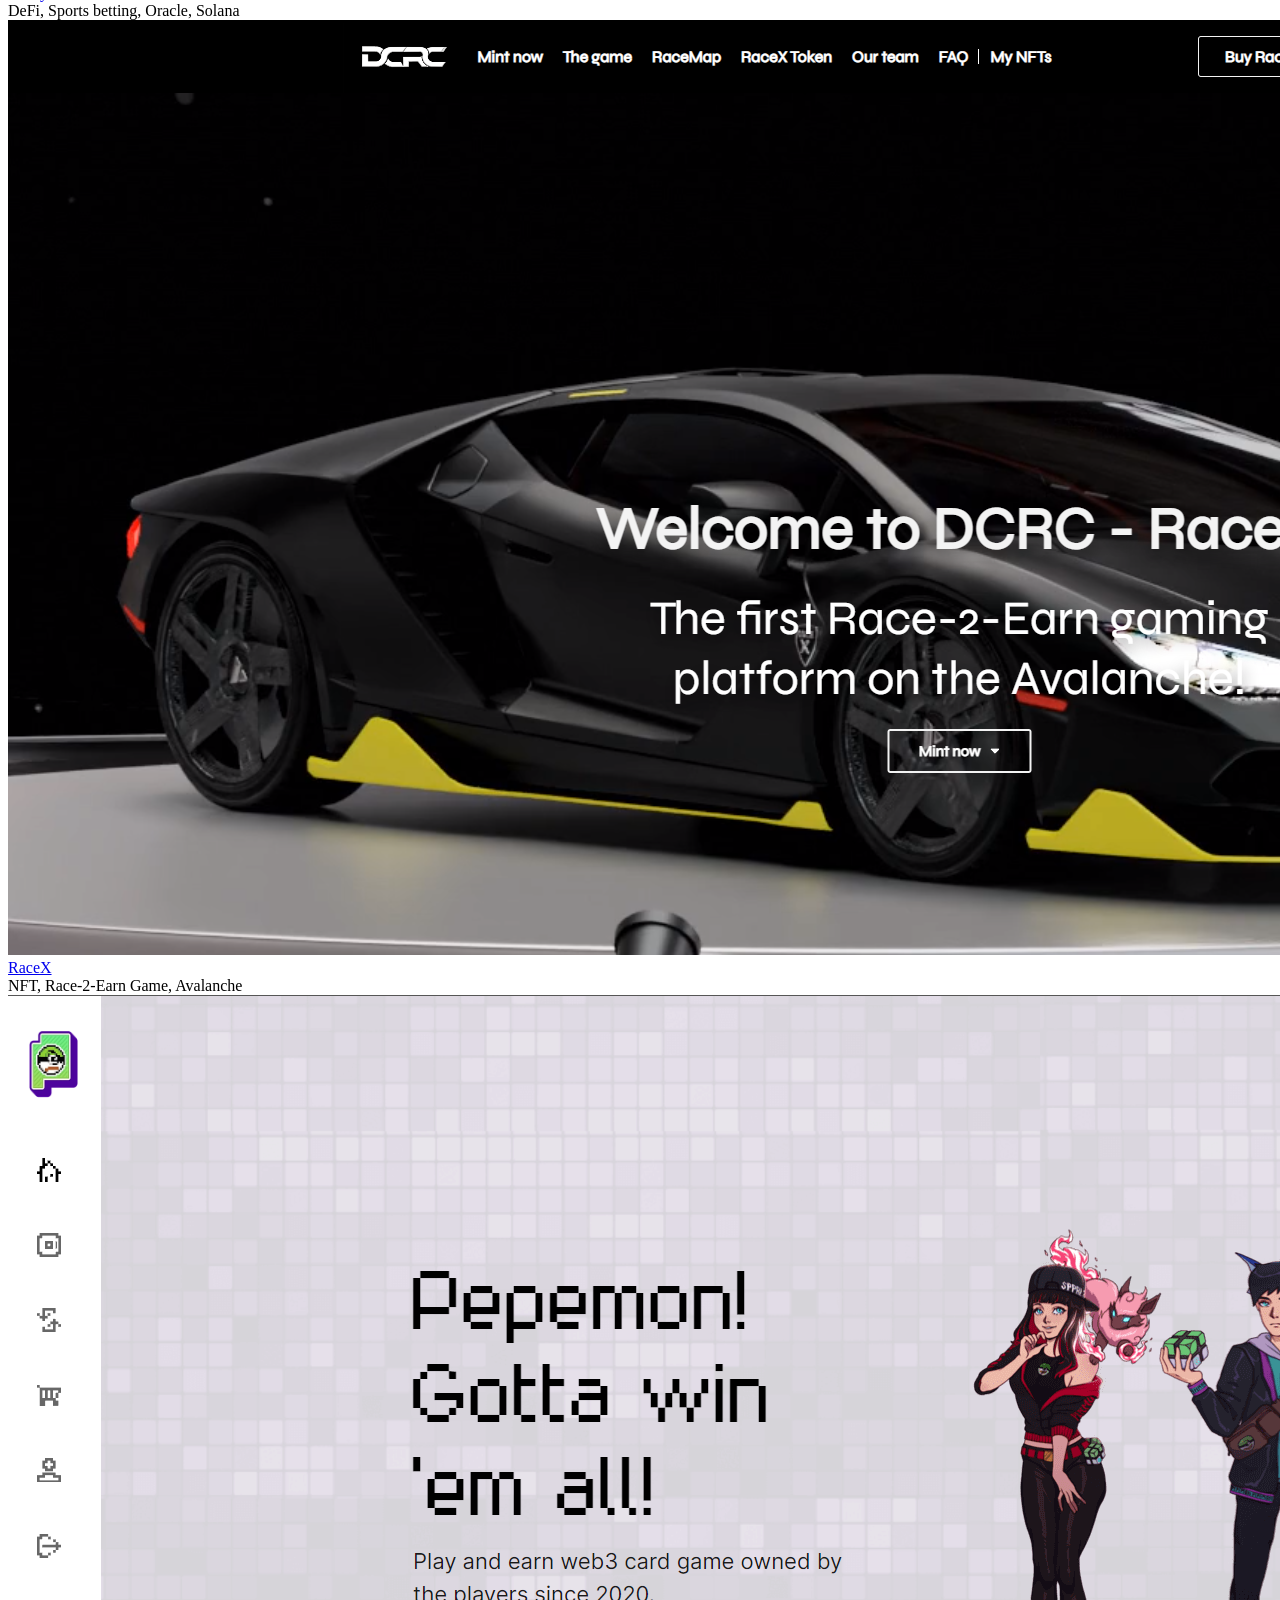
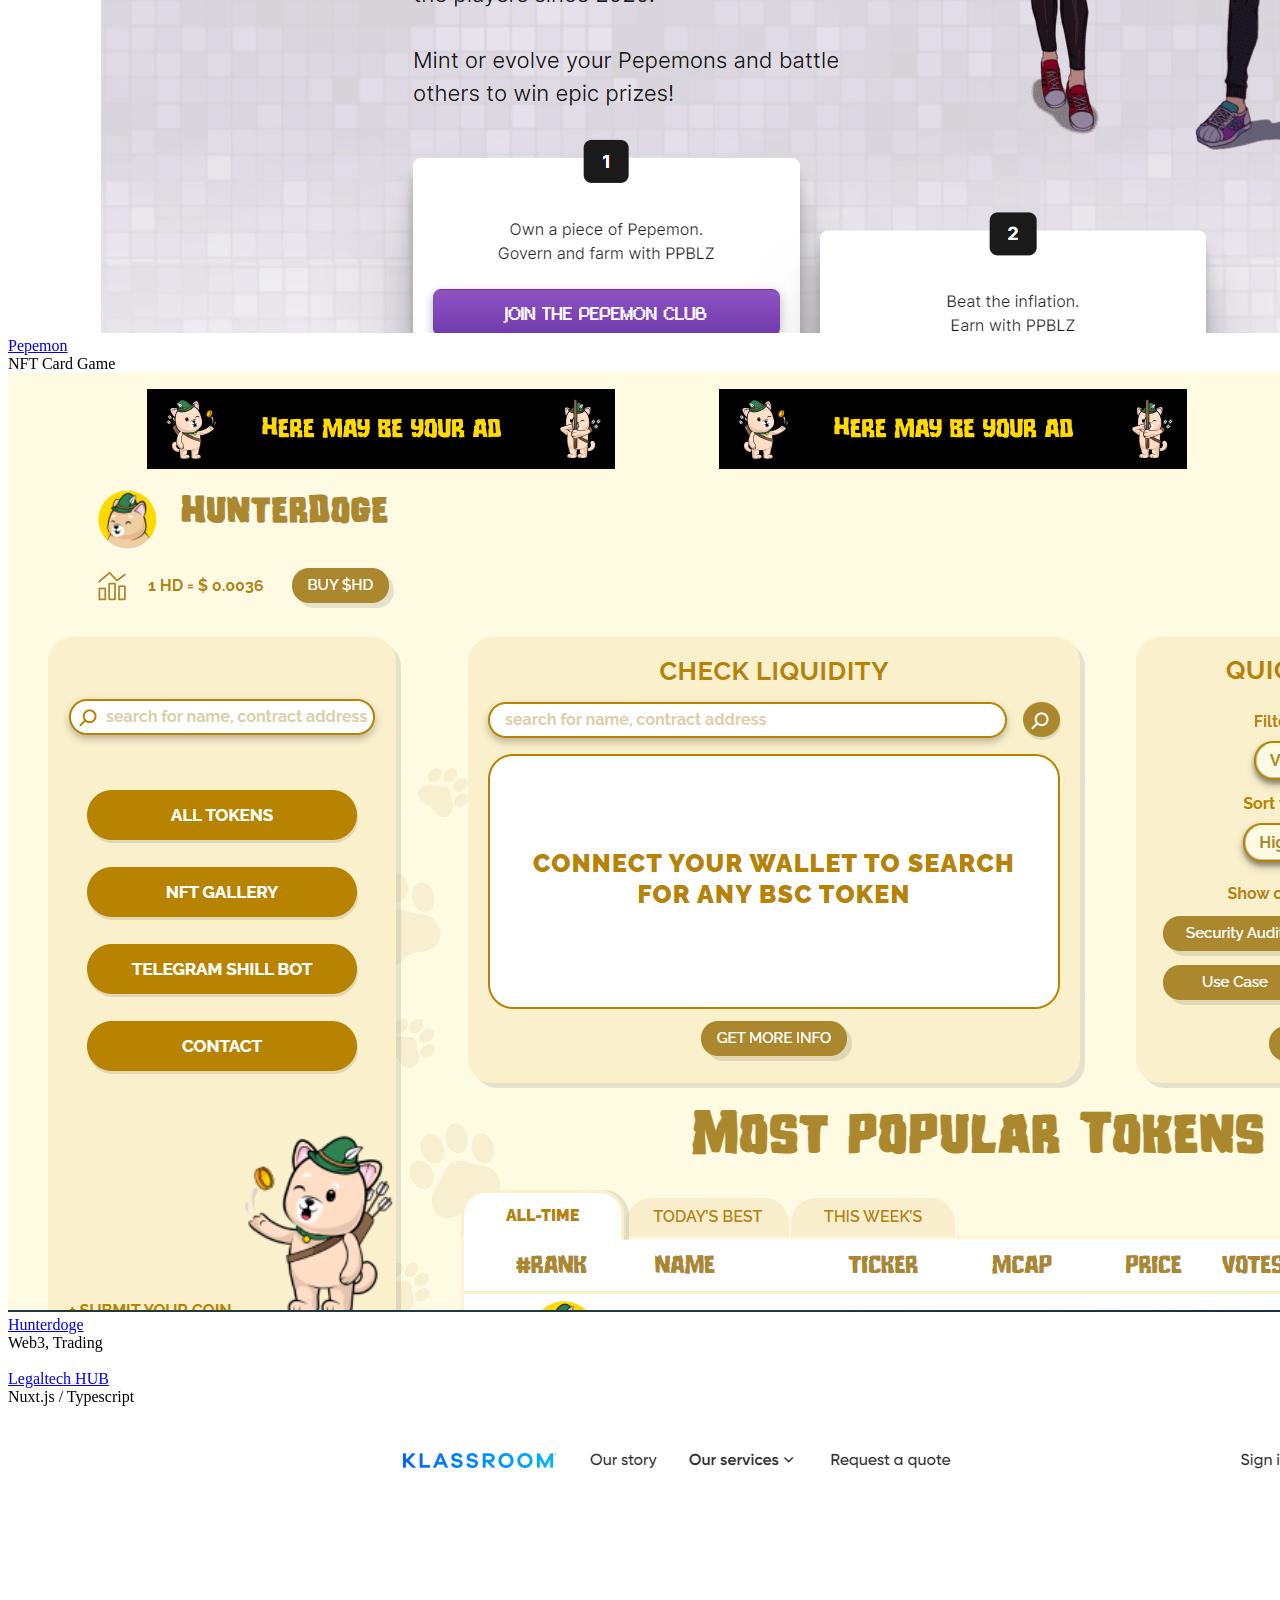
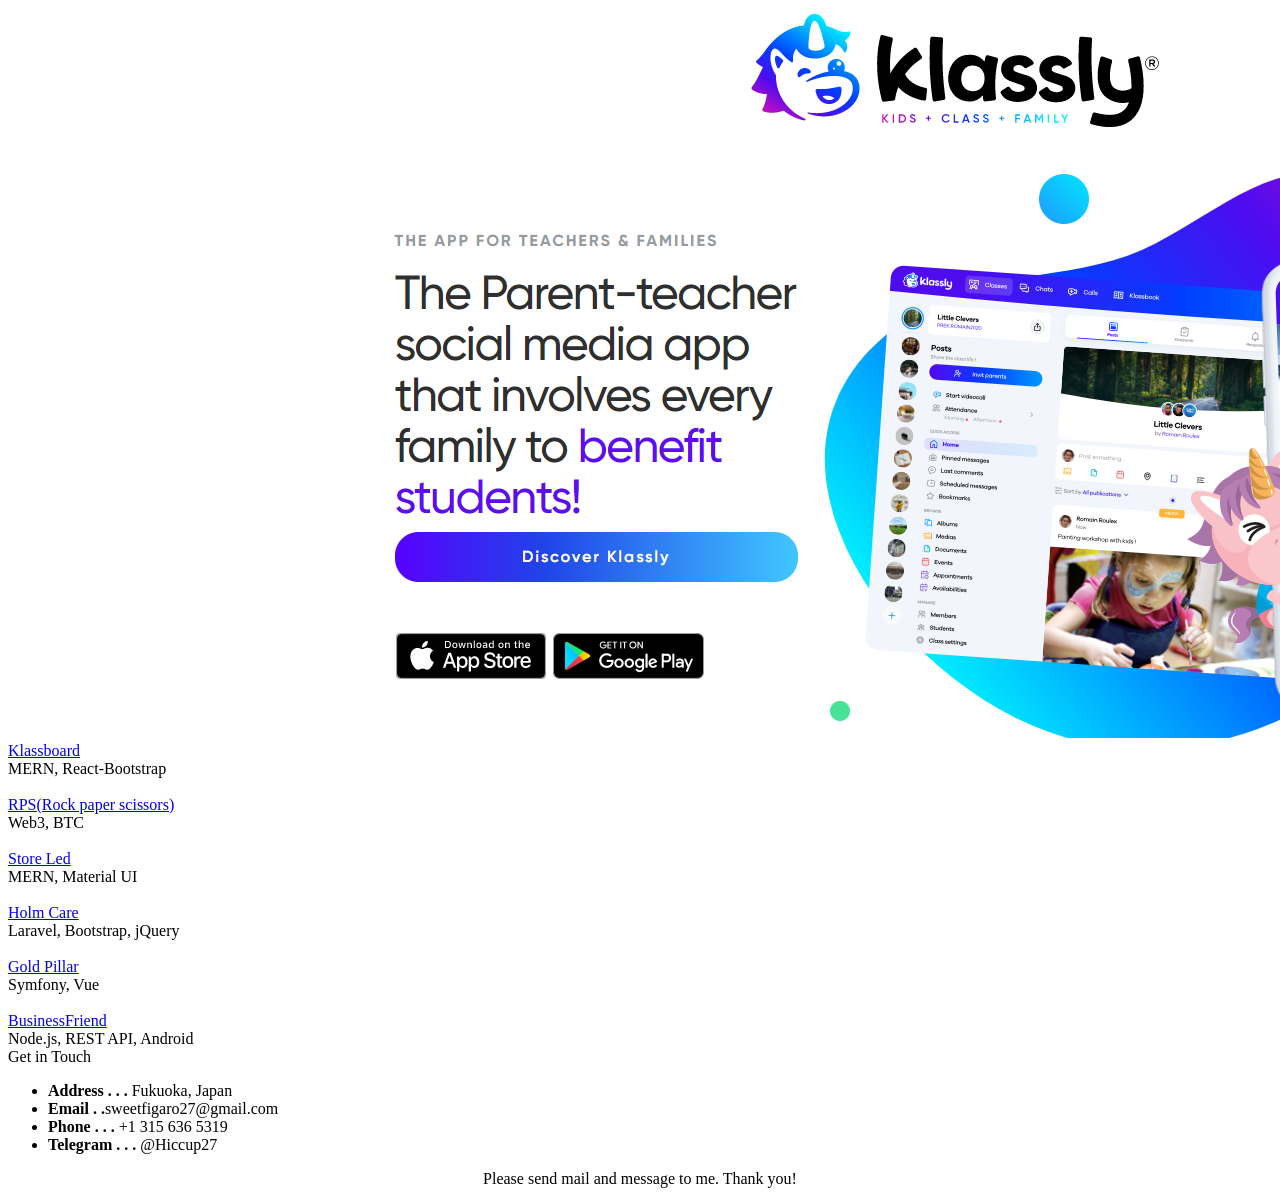
==== commit 658f5b4e: "update CV" ====
--- a/home.html
+++ b/home.html
@@ -322,7 +322,7 @@
 										<div class="company">Nex10 Labs</div>
 										<p>
 											- Developed NFT, Staking and Upgradable Proxy contracts.<br/>
-											- Worked on Nex10 Marketplace projct which sell NFT, Physical Items into CryptoCurrency.<br/>
+											- Worked on Nex10 Marketplace project which sells NFT, Physical Items into CryptoCurrency.<br/>
 											- Implemented Next.js/React-based app hosted and integrated Staking, Marketplace contracts.
 										</p>
 									</div>
